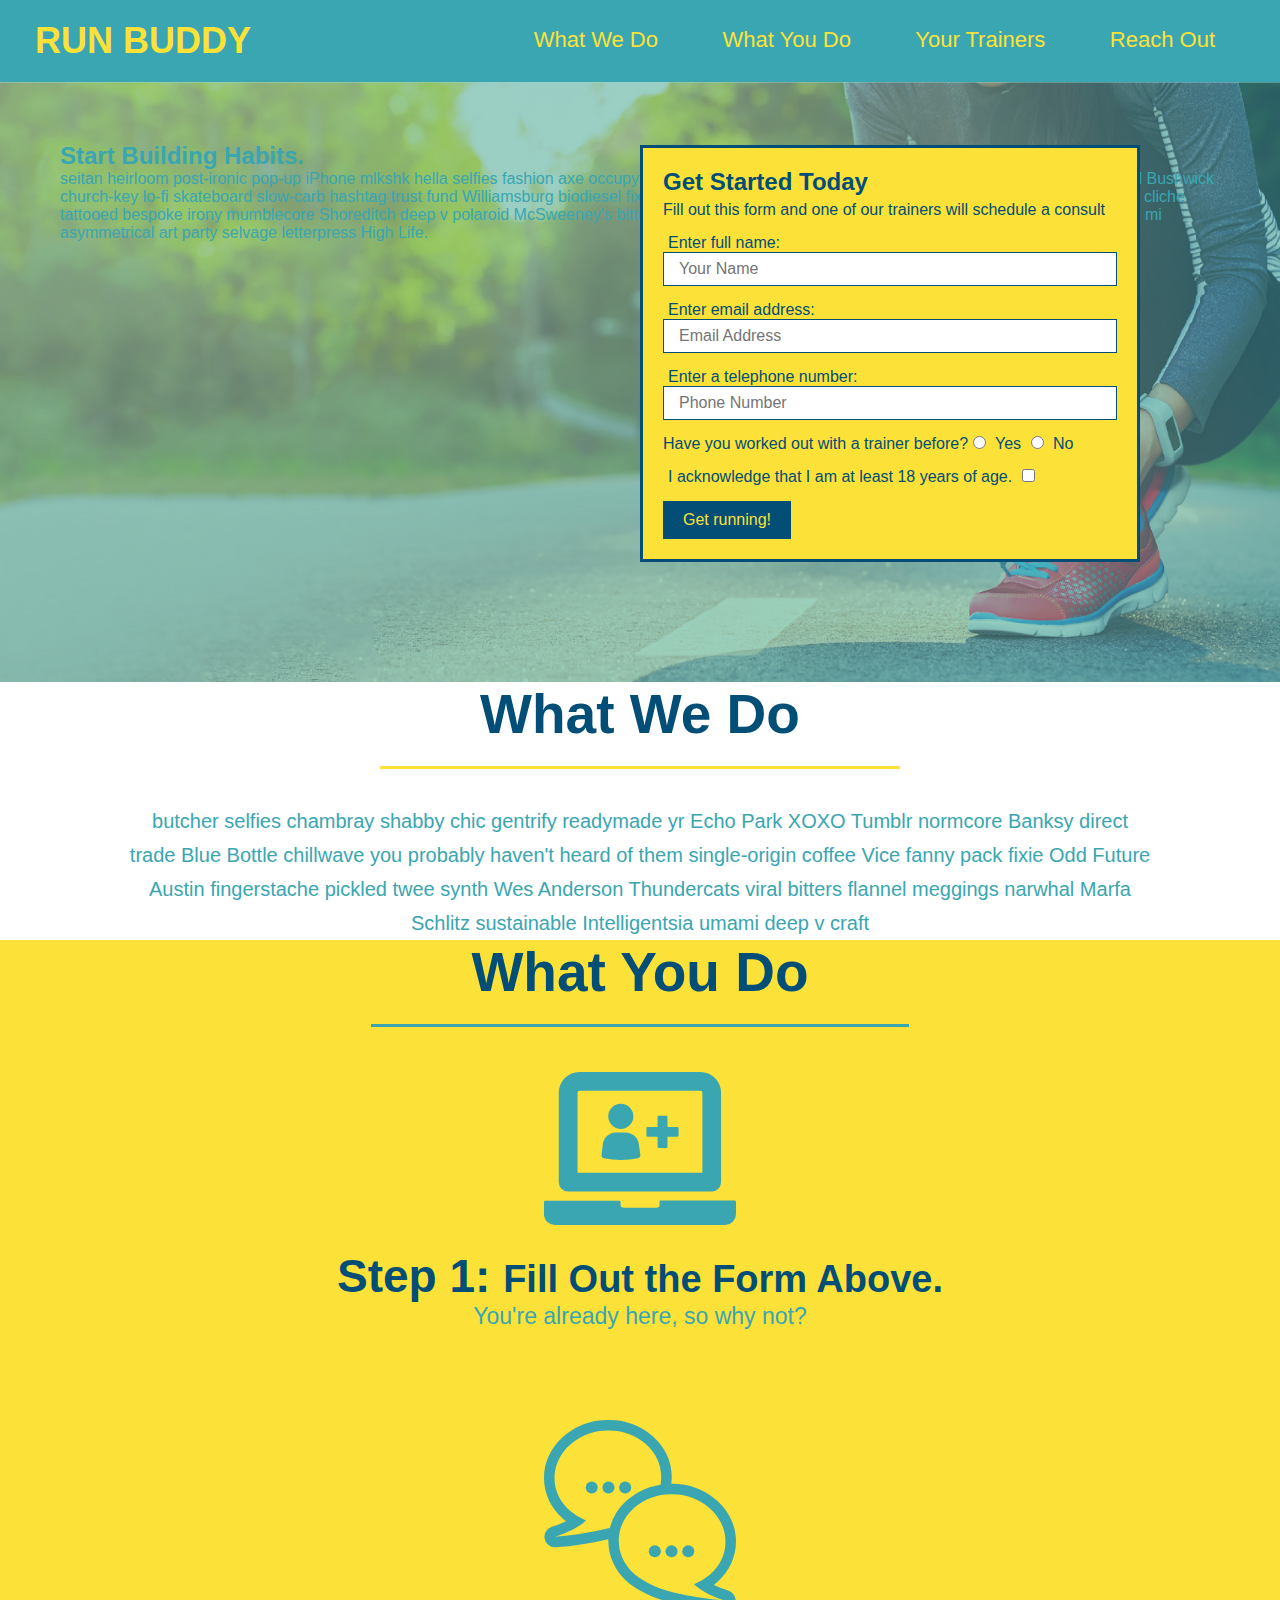
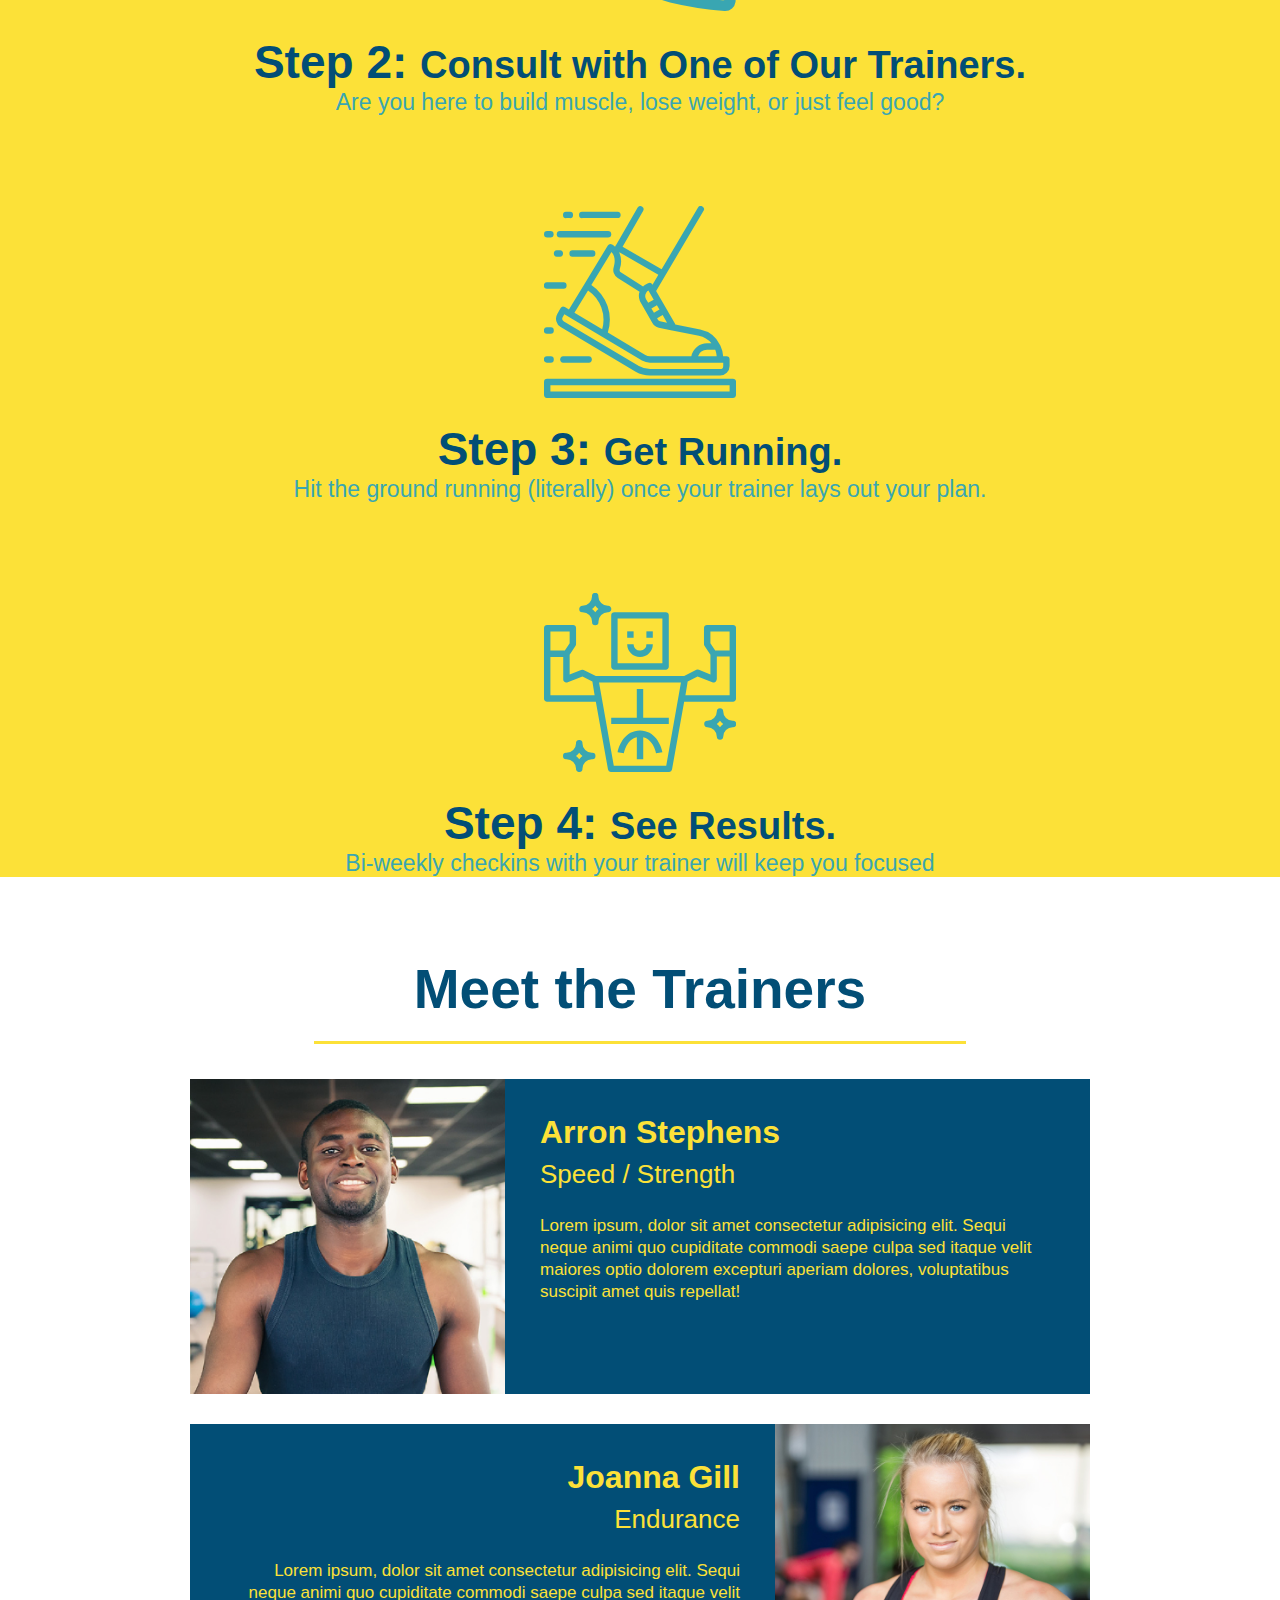
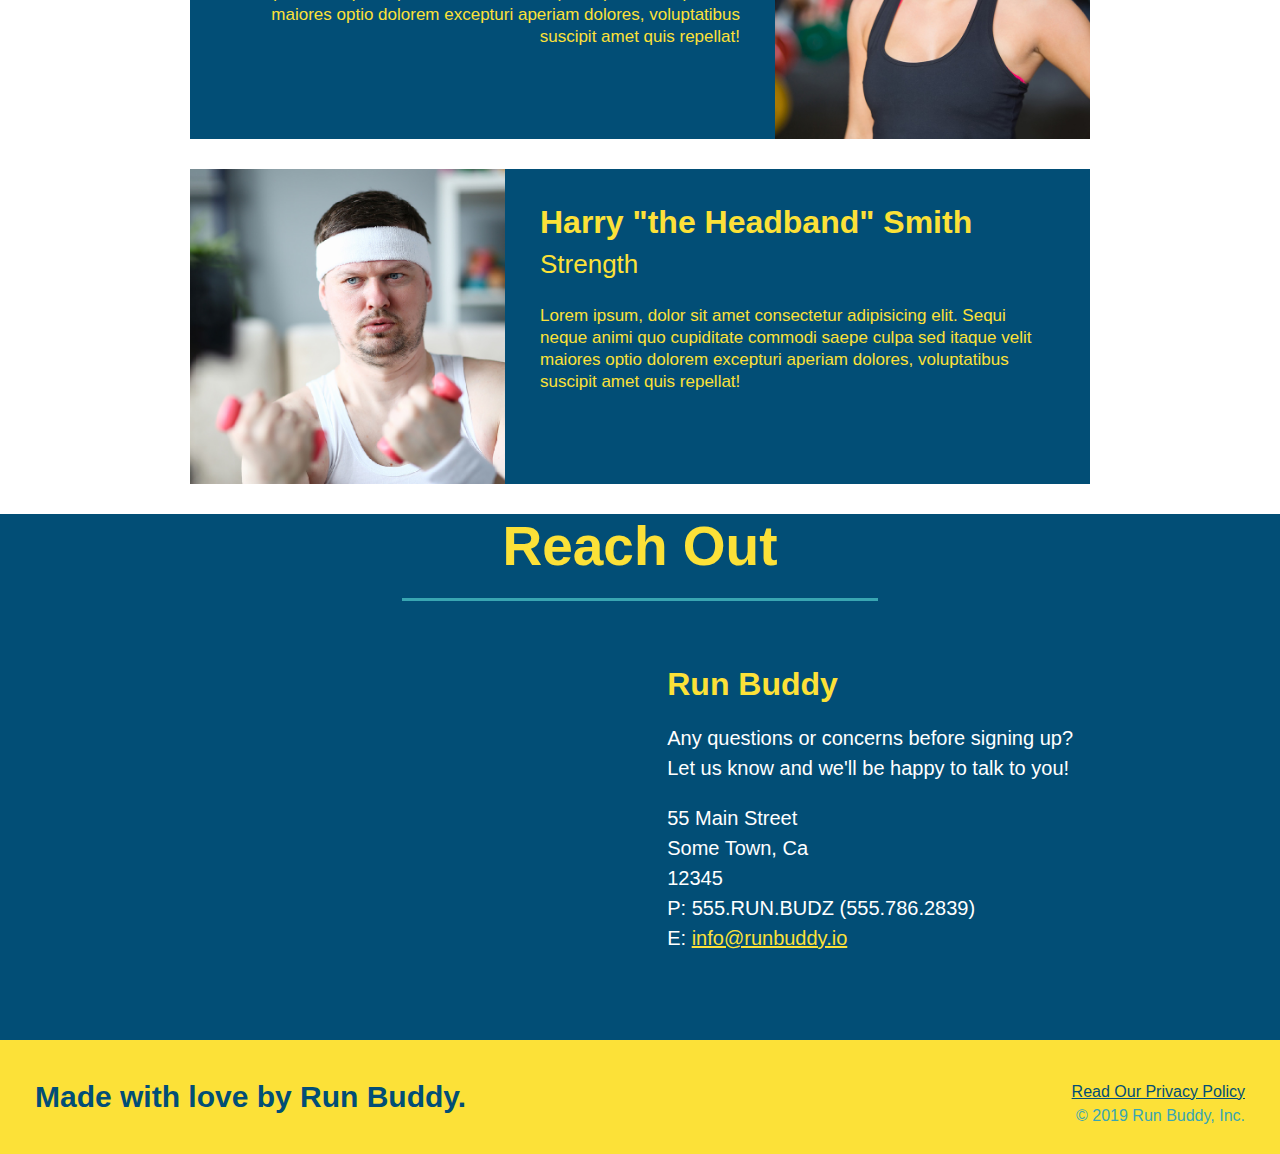
==== index.html @ eebbe22c "add content to hero, replace image" ====
<!DOCTYPE html>
<html lang="en">
  <head>
    <link rel="stylesheet" href="./assets/css/style.css/style.css" />
    <meta charset="UTF-8" />
    <title>Run Buddy</title>
</head> 
<body>
    
    <header>
      <h1>
        <a href="/">RUN BUDDY</a>
    </h1>
    <nav>
      <!-- Unordered list element-->
      <ul>
        <!-- List item element-->
        <li>
          <!-- Anchor element-->
          <a href="#what-we-do">What We Do</a>
        </li>
        <li>
          <a href="#what-you-do">What You Do</a>
        </li>
        <li>
          <a href="#your trainers">Your Trainers</a>
        </li>
        <li>
          <a href="#reach-out">Reach Out</a>
        </li>
      </ul>
    </nav>
    </header> 

    <!-- hero/jumbotron-->
    <section>
      <section class="hero">
        <div class="hero-cta">
          <h2>Start Building Habits.</h2>
          <p>
            seitan heirloom post-ironic pop-up iPhone mlkshk hella selfies fashion axe occupy readymade put a bird on it messenger bag Wes Anderson Schlitz plaid Bushwick church-key lo-fi skateboard slow-carb hashtag trust fund Williamsburg biodiesel fixie farm-to-table 8-bit banjo XOXO Banksy chillwave bicycle rights retro cliche tattooed bespoke irony mumblecore Shoreditch deep v polaroid McSweeney's bitters cray gentrify tofu Marfa you probably haven't heard of them yr banh mi asymmetrical art party selvage letterpress High Life.
          </p>
        </div>
      <div>
        <div class="hero-form">
        <h3>Get Started Today</h3>
        <p>Fill out this form and one of our trainers will schedule a consult</p>
      <form>
        <label for="name">Enter full name:</label>
        <input type="text" placeholder="Your Name" name="name" id="name" class="form-input" />
        <label for="email">Enter email address:</label>
        <input type="email" placeholder="Email Address" name="email" id="email" class="form-input"/>
        <label for="phone">Enter a telephone number:</label>
        <input type="tel" placeholder="Phone Number" name="phone" id="phone" class="form-input"/>
        <p>
          Have you worked out with a trainer before?
          <input type="radio" name="trainer-confirm" id="trainer-yes" />
          <label for="trainer-yes">Yes</label>
          <input type="radio" name="trainer-confirm" id="trainer-no" />
          <label for="trainer-no">No</label>
        </p>
        <p>
          <label for="checkbox" >
          I acknowledge that I am at least 18 years of age.
          </label>
          <input type="checkbox" name="age-confirm" id="checkbox" />
        </p>
        <button type="submit">
        Get running!
        </button>
      </form>  
      </div>
    </section> 

    <!-- "what we do" section-->
    <section id="what-we-do">
      <section id="what-we-do" class="intro">
        <h2 class="section-title primary-border">What We Do</h2>
        <p>
          butcher selfies chambray shabby chic gentrify readymade yr Echo Park XOXO Tumblr normcore Banksy direct trade Blue Bottle chillwave you probably haven't heard of them single-origin coffee Vice fanny pack fixie Odd Future Austin fingerstache pickled twee synth Wes Anderson Thundercats viral bitters flannel meggings narwhal Marfa Schlitz sustainable Intelligentsia umami deep v craft
        </p>    
    </section>

    <!-- "what you do" section-->
    <section id="what-you-do">
      <section id="what-you-do" class="steps">
        <h2 class="section-title secondary-border">What You Do</h2>
      

        <div>
          <!-- img element -->
          <img src="./assets/images/step-1.svg" alt="" />
          <h3>Step 1: <span>Fill Out the Form Above.</span></h3>
          <p>You're already here, so why not?</p>
        </div>

        <div>
          <img src="./assets/images/step-2.svg" alt="" />
          <h3>Step 2: <span>Consult with One of Our Trainers.</span></h3>
          <p>Are you here to build muscle, lose weight, or just feel good?</p>
        </div>

        <div>
          <img src="./assets/images/step-3.svg" alt="" />
          <h3>Step 3: <span>Get Running.</span></h3>
          <p>Hit the ground running (literally) once your trainer lays out your plan.</p>
        </div>

        <div>
          <img src="./assets/images/step-4.svg" alt="" />
          <h3>Step 4: <span>See Results.</span></h3>
          <p>Bi-weekly checkins with your trainer will keep you focused</p>
        </div>
    </section>

    <!-- "meet the trainers" section-->
    <section id="Your-Trainers" class="trainers">
      <h2 class="section-title primary-border">
        Meet the Trainers
      </h2>
      <article class="trainer">
        <img src="./assets/images/trainer-1.jpg" alt="Arron Stephens in his workout clothes, ready to pump iron" />
        <div class="trainer-bio text-left">
          <h3>Arron Stephens</h3>
          <h4>Speed / Strength</h4>
          <p>
            Lorem ipsum, dolor sit amet consectetur adipisicing elit. Sequi neque animi quo cupiditate commodi saepe culpa sed
            itaque velit maiores optio dolorem excepturi aperiam dolores, voluptatibus suscipit amet quis repellat!
          </p>
        </div>
      </article>
      <article class="trainer">
        <div class="trainer-bio text-right">
          <h3>Joanna Gill</h3>
          <h4>Endurance</h4>
          <p>
            Lorem ipsum, dolor sit amet consectetur adipisicing elit. Sequi neque animi quo cupiditate commodi saepe culpa sed
            itaque velit maiores optio dolorem excepturi aperiam dolores, voluptatibus suscipit amet quis repellat!
          </p>
        </div>
        <img src="./assets/images/trainer-2.jpg" alt="Joanna Gill cooling off after a workout" />
      </article>
      <article class="trainer">
        <img src="./assets/images/trainer-3.jpg" alt="Harry Smith wearing a headband and lifting comically small pink weights" />
        <div class="trainer-bio text-left">
          <h3>Harry "the Headband" Smith</h3>
          <h4>Strength</h4>
          <p>
            Lorem ipsum, dolor sit amet consectetur adipisicing elit. Sequi neque animi quo cupiditate commodi saepe culpa sed
            itaque velit maiores optio dolorem excepturi aperiam dolores, voluptatibus suscipit amet quis repellat!
          </p>
        </div>
      </article>
    </section>

    <!-- "reach out" section -->
    <section id="reach-out" class="contact">
      <h2 class="section-title secondary-border">Reach Out</h2>
        <div class="contact-info">
          <iframe src="https://www.google.com/maps/embed?pb=!1m18!1m12!1m3!1d3147.1079747227936!2d-120.42364418397035!3d37.92790791110593!2m3!1f0!2f0!3f0!3m2!1i1024!2i768!4f13.1!3m3!1m2!1s0x8090c49129b6ac57%3A0xb56c7eb95a2cd8bd!2sMain%20St%2C%20California%2095327!5e0!3m2!1sen!2sus!4v1616426329495!5m2!1sen!2sus" 
          width="400" 
          height="400" 
          style="border:0;" 
          allowfullscreen="" 
          loading="lazy">
          </iframe>
          <div>
            <h3>Run Buddy</h3>
            <p>
              Any questions or concerns before signing up?
              <br />
              Let us know and we'll be happy to talk to you!
            </p>
            <address>
              55 Main Street <br/>
              Some Town, Ca <br/>
              12345<br />
              P: 555.RUN.BUDZ (555.786.2839)<br/>
              E: <a href="mailto:info@runbuddy.io">info@runbuddy.io</a>
            </address>
          </div>
        </div>
    </section>

<!-- footer -->
<footer>
    <h2>Made with love by Run Buddy.</h2>
    <div>
      <a href="./privacy-policy.html">Read Our Privacy Policy</a><br />
      &copy; 2019 Run Buddy, Inc.
    </div>
</footer>
</body>
</html>
---- assets/css/style.css/style.css ----
* {
  margin: 0;
  padding: 0;
}
* {
  margin: 0;
  padding: 0;
  box-sizing: border-box;
}
body {
  /* I'm a CSS comment! */
  color: #39a6b2;
  font-family: Helvetica, Arial, sans-serif;
}
header {
  padding: 20px 35px;
  background-color: #39a6b2;
}
header h1 {
  font-weight: bold;
  font-size: 36px;
  color: #fce138;
  margin: 0;
}

header a {
  color: #fce138;
}
header a {
  text-decoration: none;
  color: #fce138;
}
header nav {
  float: right;
  margin: 7px 0;
}
header nav ul li {
  display: inline;
}
header nav ul li a {
  margin: 0 30px;
  font-weight: lighter;
  font-size: 22px;
}
header h1 {
  font-weight: bold;
  font-size: 36px;
  color: #fce138;
  margin: 0;
  display: inline;
}
footer {
  background: #fce138;
  width: 100%;
  padding: 40px 35px;
}
footer h2 {
  display: inline;
  color: #024e76;
  font-size: 30px;
  margin: 0;
}
footer div {
  float: right;
  line-height: 1.5;
  text-align: right;
}
footer a {
  color: #024e76;
}
.hero {
  padding: 60px;
  background-image: url("../../images/hero-bg.jpg")
}
/* Hero Style Start */
.hero {
  background-image: url("../../images/hero-bg.jpg");
  height: 600px;
  background-size: cover;
  background-position: center;
  position: relative;
}
/* Hero Style End */
.hero-form {
  background-color: #fce138;
  padding: 20px;
  width: 500px;
  color: #024e76;
  border-style: solid;
  border-width: 3px;
  border-color: #024e76;
}
.hero-form {
  border: 3px solid #024e76;
  background-color: #fce138;
  padding: 20px;
  width: 500px;
  color: #024e76;
  position: absolute;
  bottom: 120px;
  right: 140px;
}
.hero-form h3 {
  font-size: 24px;
  margin: 0;
}
.hero-form p {
  margin: 5px 0 15px 0;
}
.form-input {
  border: 1px solid #024e76;
  display: block;
  padding: 7px 15px;
  font-size: 16px;
  color: #024e76;
  width: 100%;
  margin-bottom: 15px;
}
.hero-form label {
  margin: 0 5px;
}
.hero-form button {
  color: #fce138;
  background-color: #024e76;
  border: none;
  padding: 10px 20px;
  font-size: 16px;
}
/* HERO STYLES END */
.intro {
  text-align: center;
}

.intro p {
  line-height: 1.7;
  color: #39a6b2;
  width: 80%;
  font-size: 20px;
  margin: 0 auto;
}
.steps {
  text-align: center;
  background: #fce138;
}

.section-title {
  font-size: 55px;
  color: #024e76;
  margin-bottom: 35px;
  padding: 0 100px 20px 100px;
  display: inline-block;
  border-bottom: 3px solid;
}

.primary-border {
  border-color: #fce138;
}

.secondary-border {
  border-color: #39a6b2;
}
.steps div {
  margin-bottom: 80px;
}

.steps img {
  width: 15%;
  margin: 10px 0;
}

.steps h3 {
  color: #024e76;
  font-size:  46px;
  margin-top: 10px;
}

.steps p {
  color: #39a6b2;
  font-size: 23px;
}
.steps span {
  font-size: 38px;
}
.trainers {
  text-align: center;
}
.trainer {
  width: 900px;
  margin: 0 auto 30px auto;
  background: #024e76;
  color: #fce138;
  overflow: auto;
}
.trainer img {
  width: 35%;
  float: left;
}

.trainer-bio {
  padding: 35px;
  float: left;
  width: 65%;
}
.text-left {
  text-align: left;
}

.text-right {
  text-align: right;
}
.trainer-bio h3 {
  font-size: 32px;
  margin-bottom: 8px;
}

.trainer-bio h4 {
  font-weight: lighter;
  font-size: 26px;
  margin-bottom: 25px;
}

.trainer-bio p {
  font-size: 17px;
  line-height: 1.3;
}
/* REACH OUT STYLES START */
.contact {
  text-align: center;
  background: #024e76;
}
.contact h2 {
  color: #fce138;
}
.contact-info iframe {
  width: 400px;
  height: 400px;
}
.contact-info div {
  width: 410px;
  display: inline-block;
  vertical-align: top;
  text-align: left;
  margin: 30px 0 0 60px;
  color: white;
}
.contact-info h3 {
  color: #fce138;
  font-size: 32px;
}

.contact-info p, .contact-info address {
  margin: 20px 0;
  line-height: 1.5;
  font-size: 20px;
  font-style: normal;
}

.contact-info a {
  color: #fce138;
}

/* REACH OUT STYLES END */
/* secondary page hero */
.hero-secondary {
  margin: 20px;
  background-color: black;
  font-size: 20px;
  color: red;
}
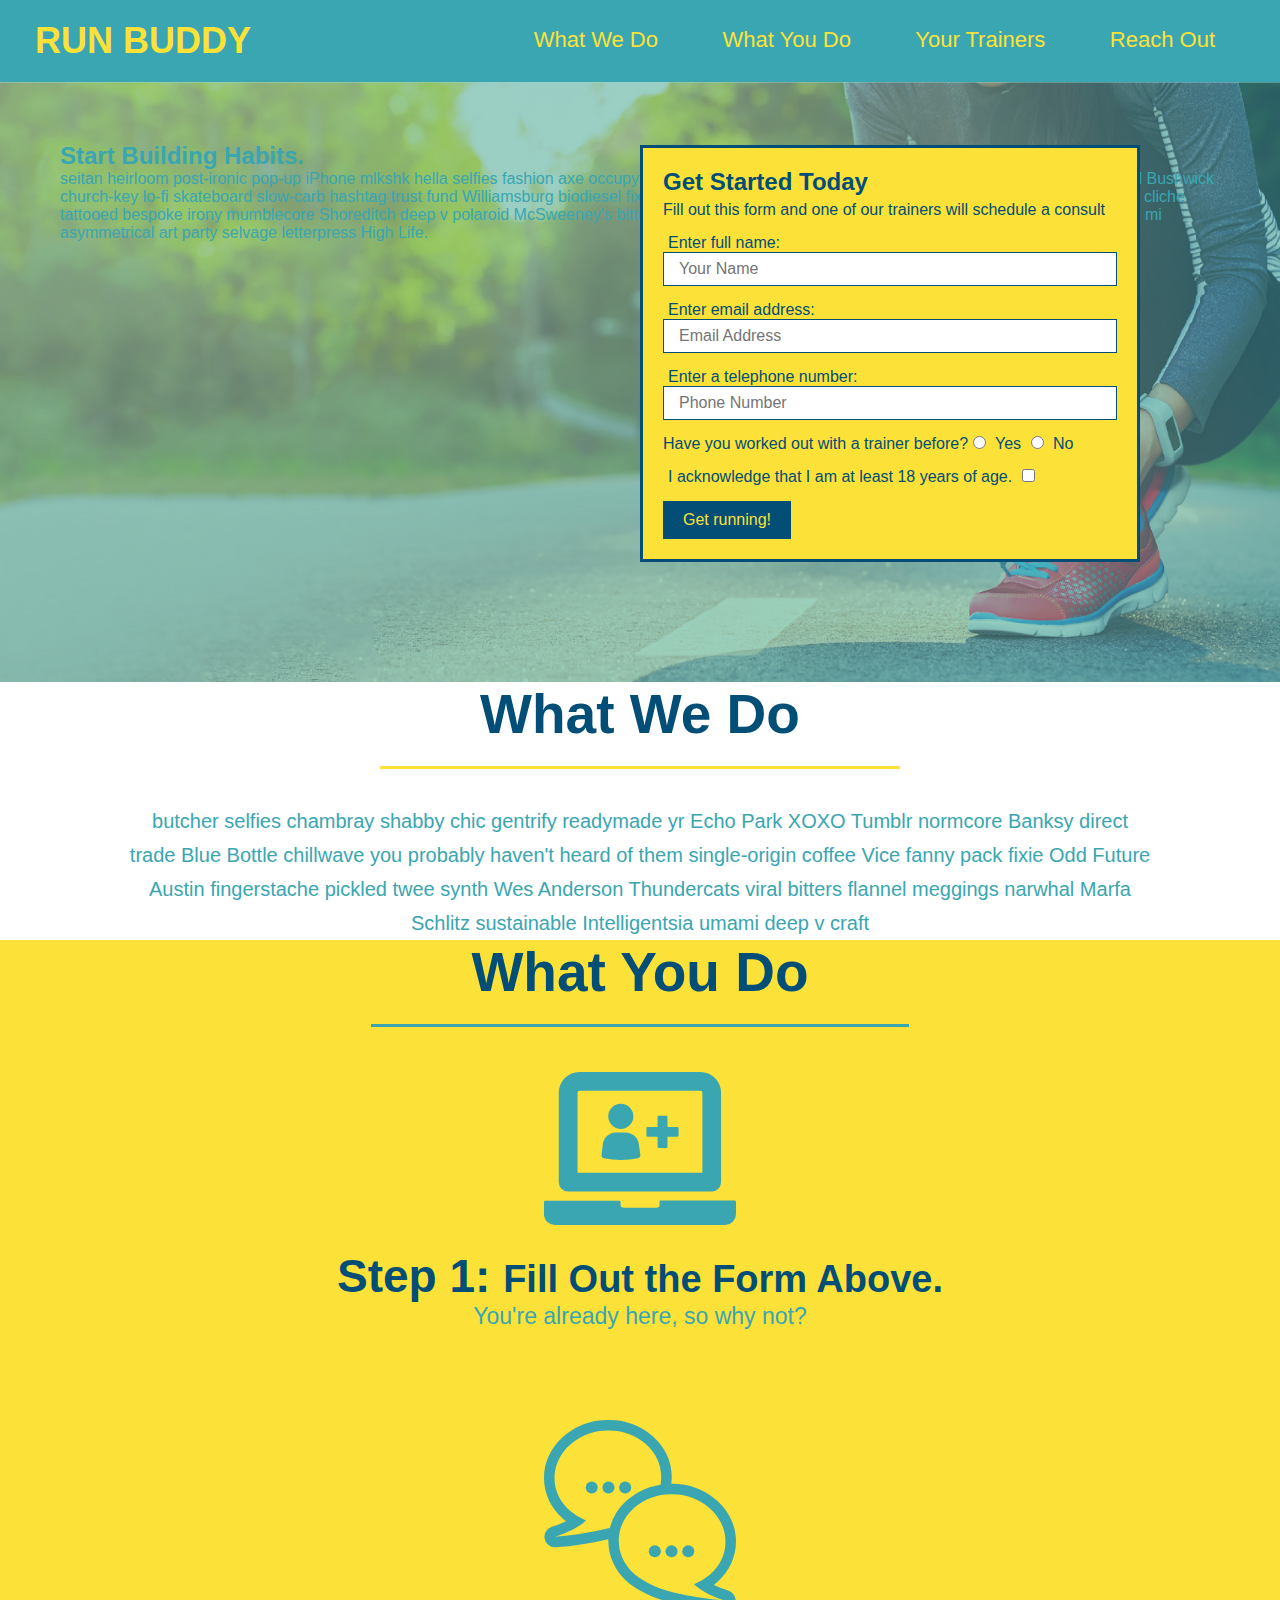
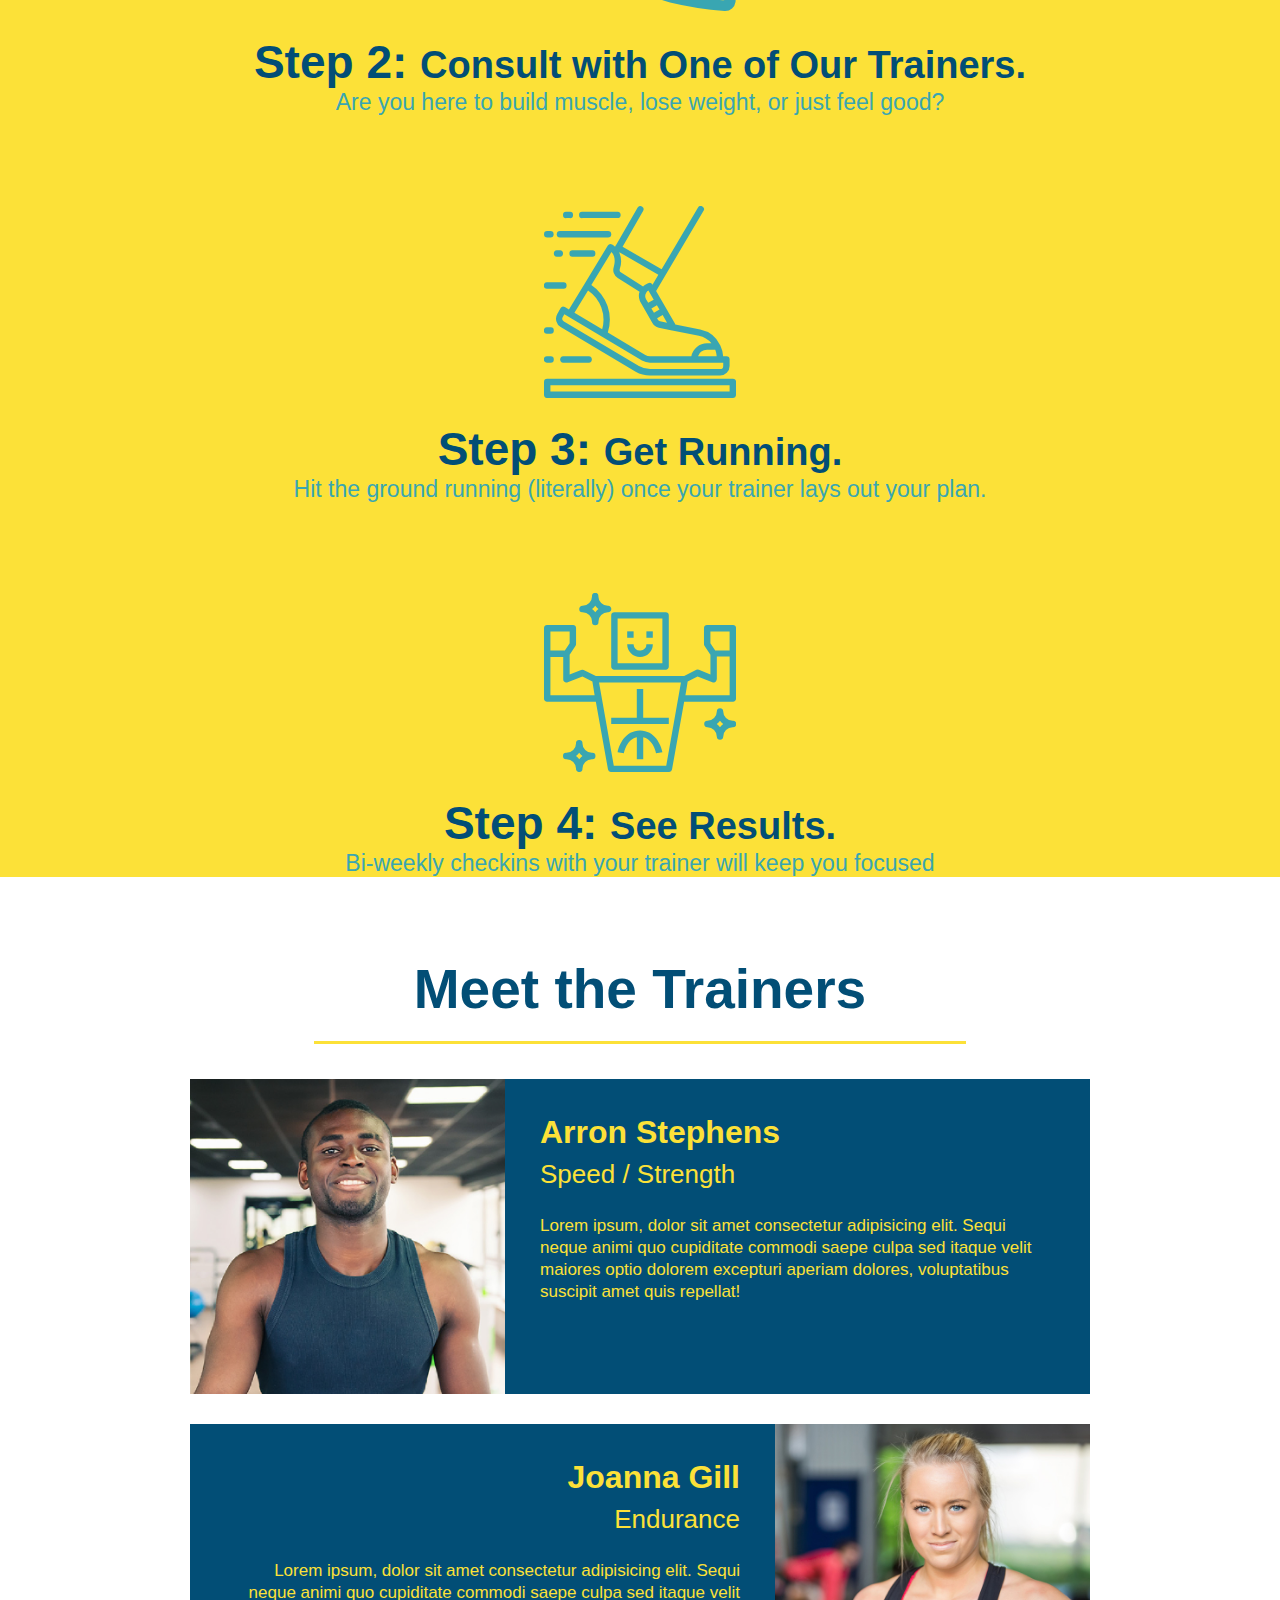
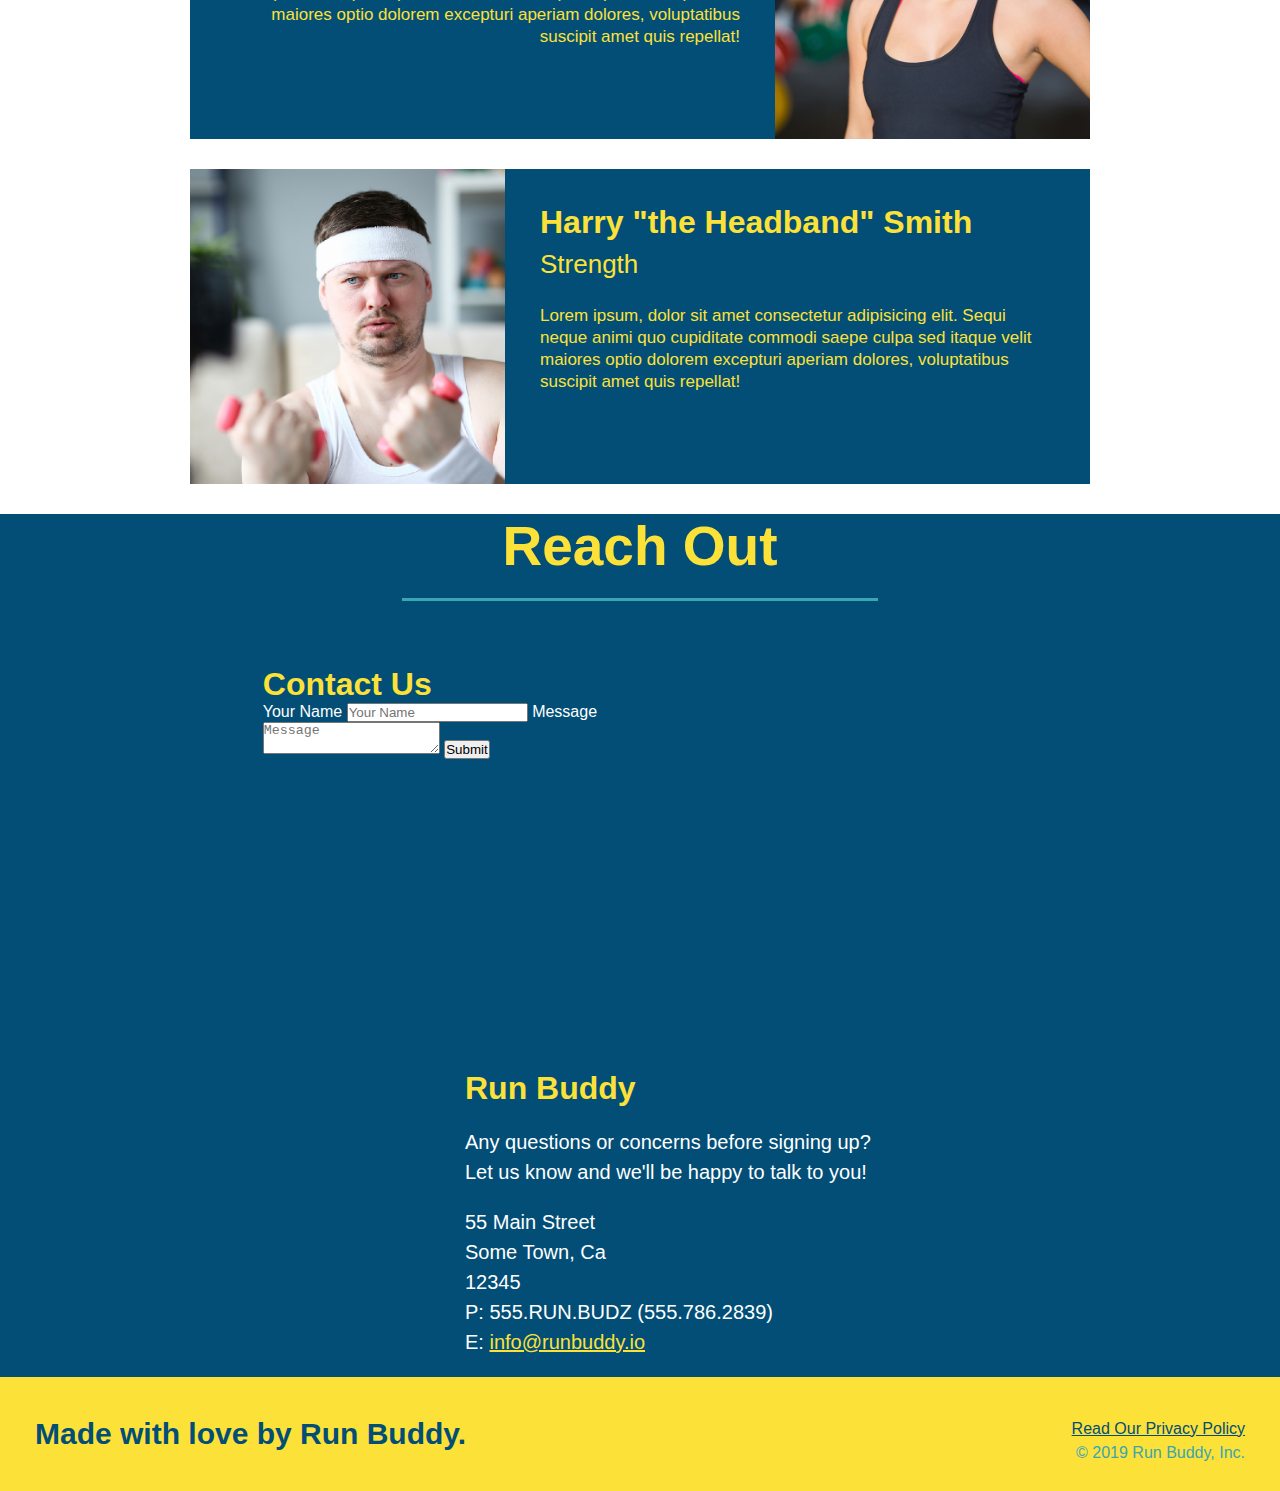
==== commit df2177e2: "add contact form" ====
--- a/index.html
+++ b/index.html
@@ -157,6 +157,18 @@
     <section id="reach-out" class="contact">
       <h2 class="section-title secondary-border">Reach Out</h2>
         <div class="contact-info">
+          <div class="contact-form">
+            <h3>Contact Us</h3>
+            <form>
+               <label for="contact-name">Your Name</label>
+               <input type="text" id="contact-name" placeholder="Your Name" />
+          
+               <label for="contact-message">Message</label>
+               <textarea id="contact-message" placeholder="Message"></textarea>
+          
+               <button type="submit">Submit</button>
+              </form>
+          </div>
           <iframe src="https://www.google.com/maps/embed?pb=!1m18!1m12!1m3!1d3147.1079747227936!2d-120.42364418397035!3d37.92790791110593!2m3!1f0!2f0!3f0!3m2!1i1024!2i768!4f13.1!3m3!1m2!1s0x8090c49129b6ac57%3A0xb56c7eb95a2cd8bd!2sMain%20St%2C%20California%2095327!5e0!3m2!1sen!2sus!4v1616426329495!5m2!1sen!2sus" 
           width="400" 
           height="400" 
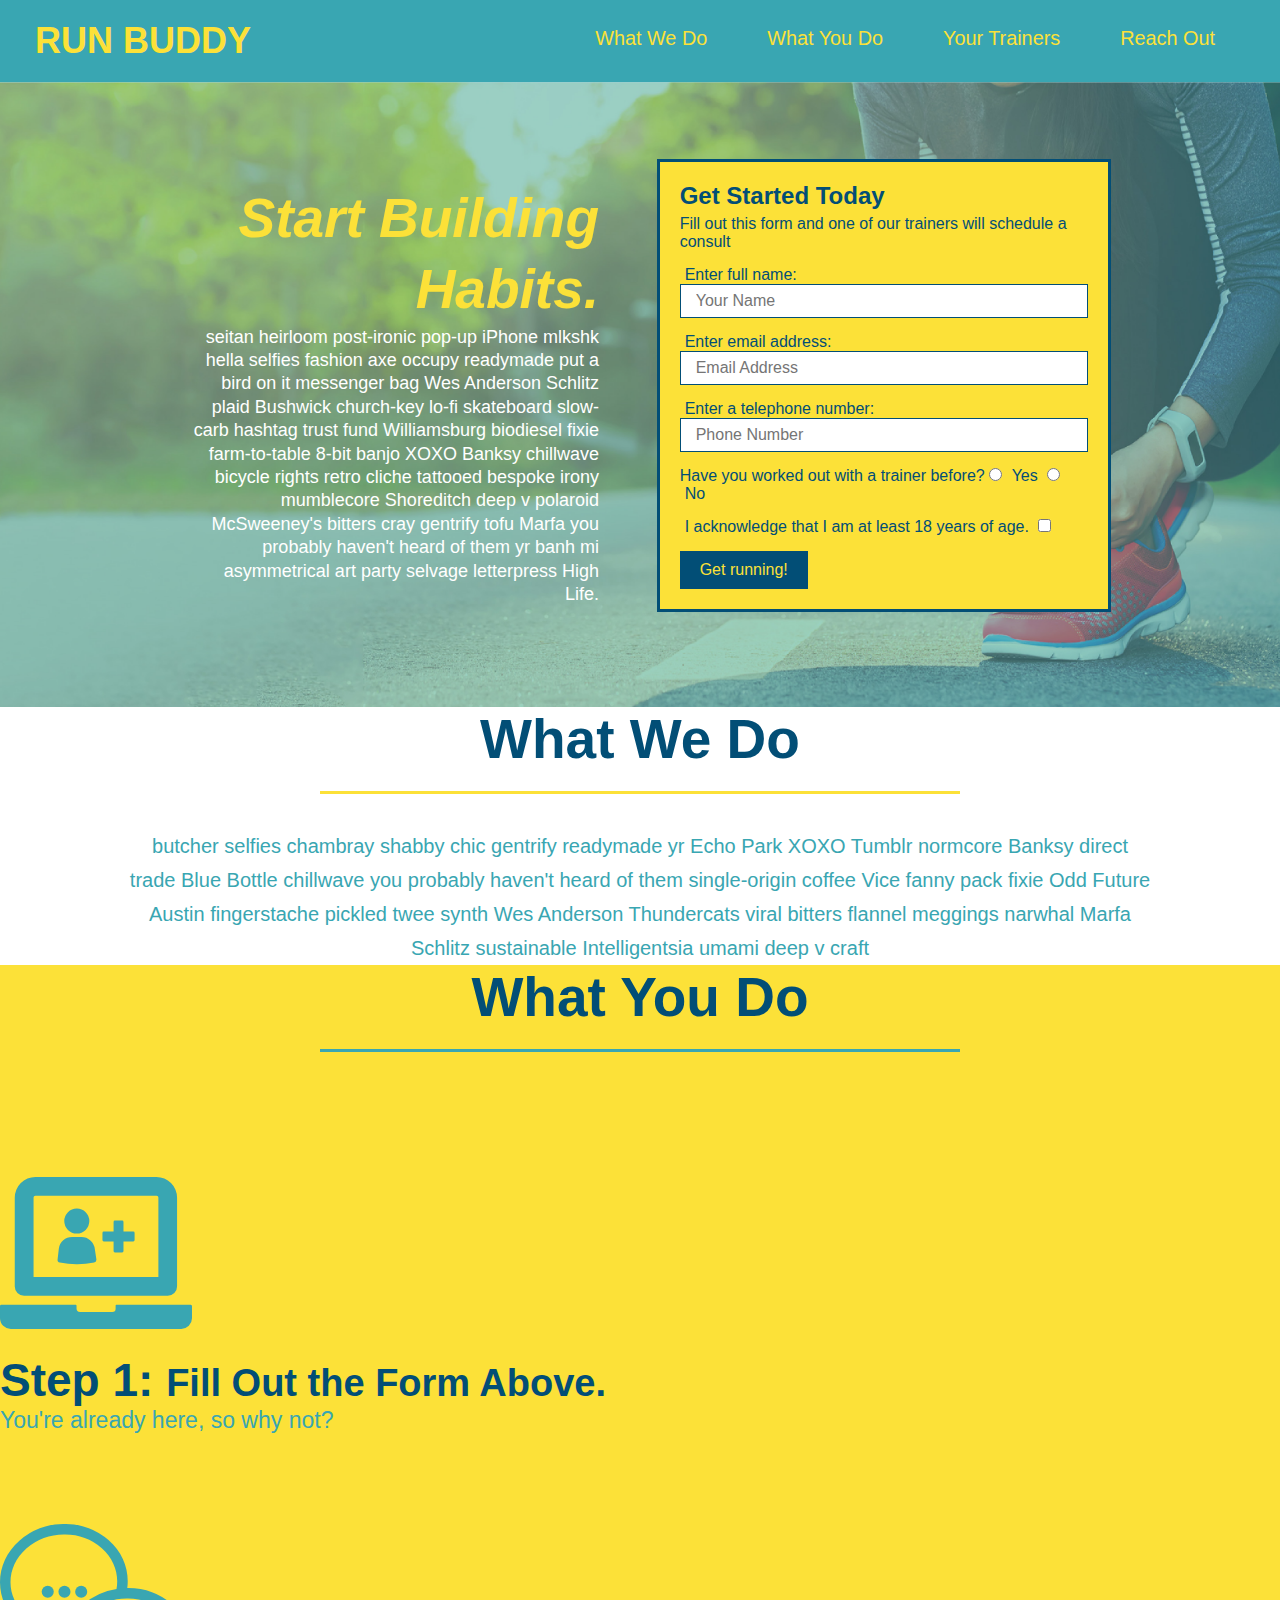
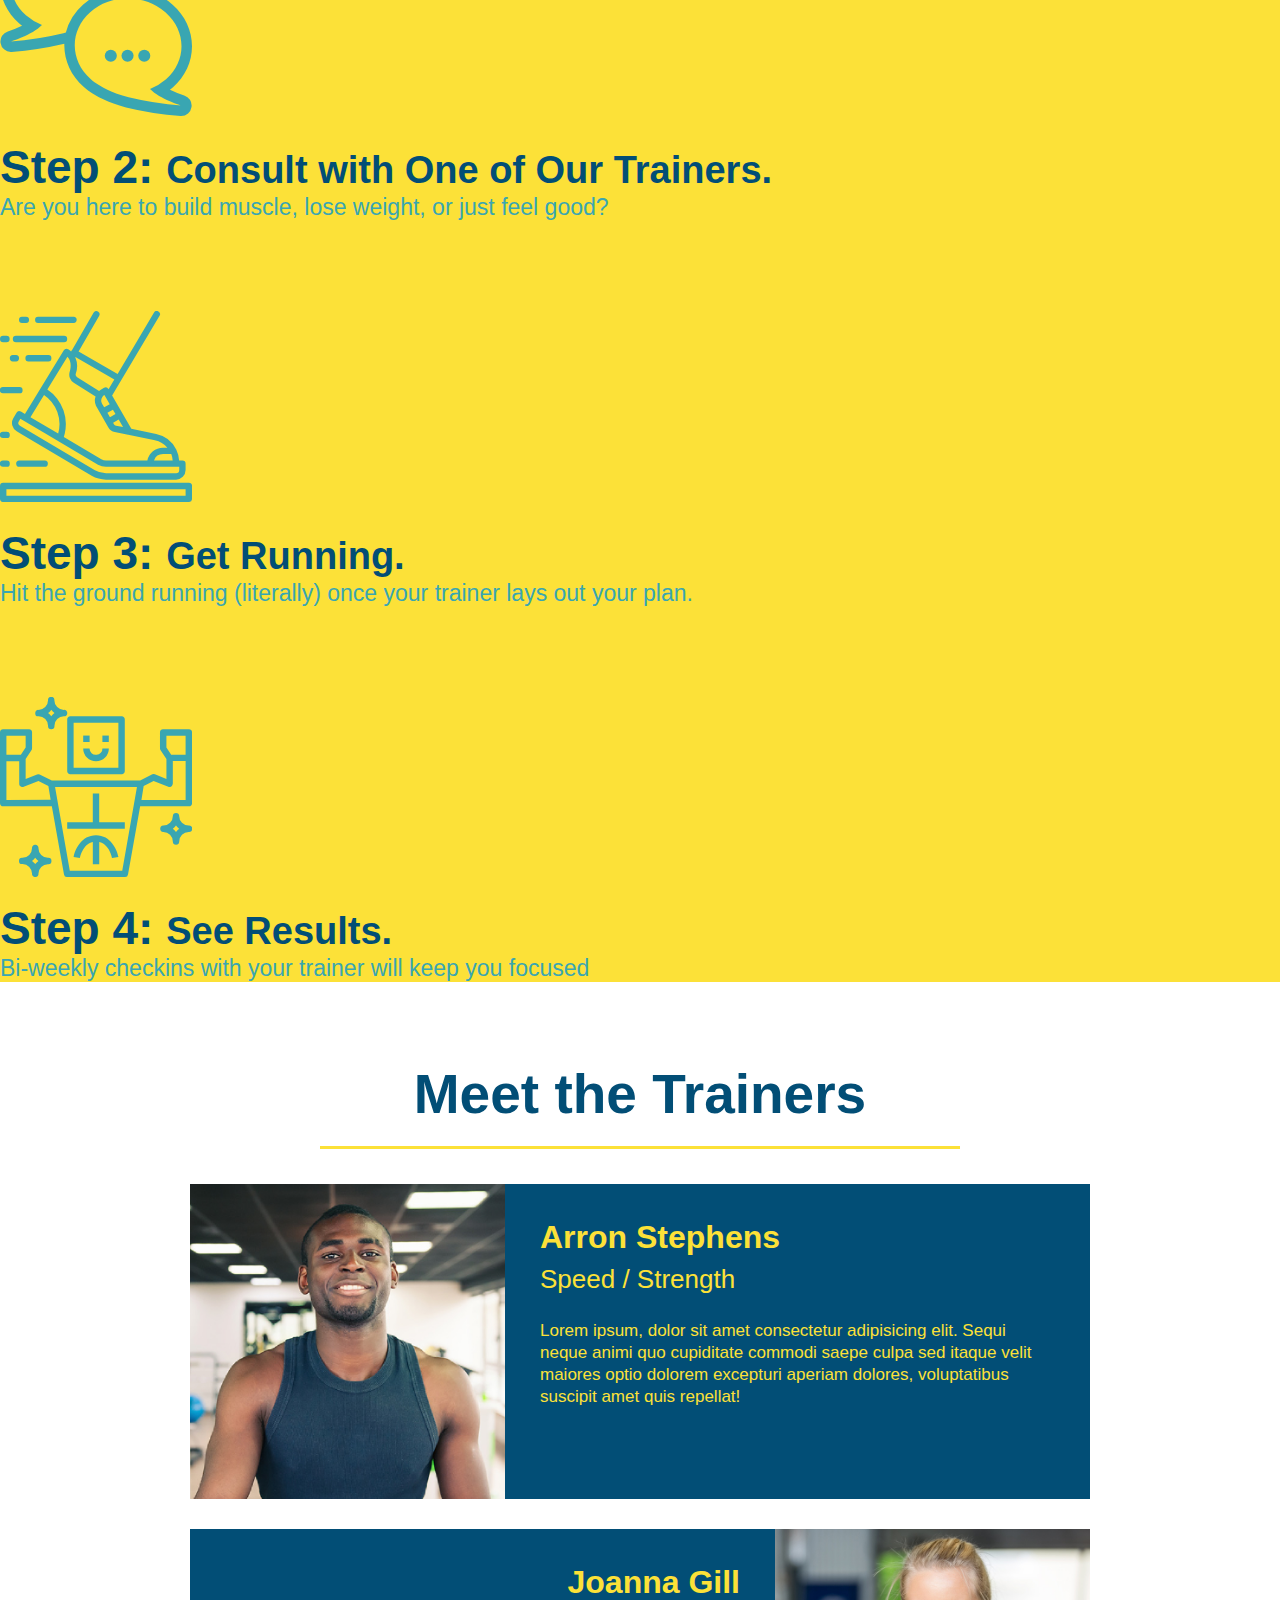
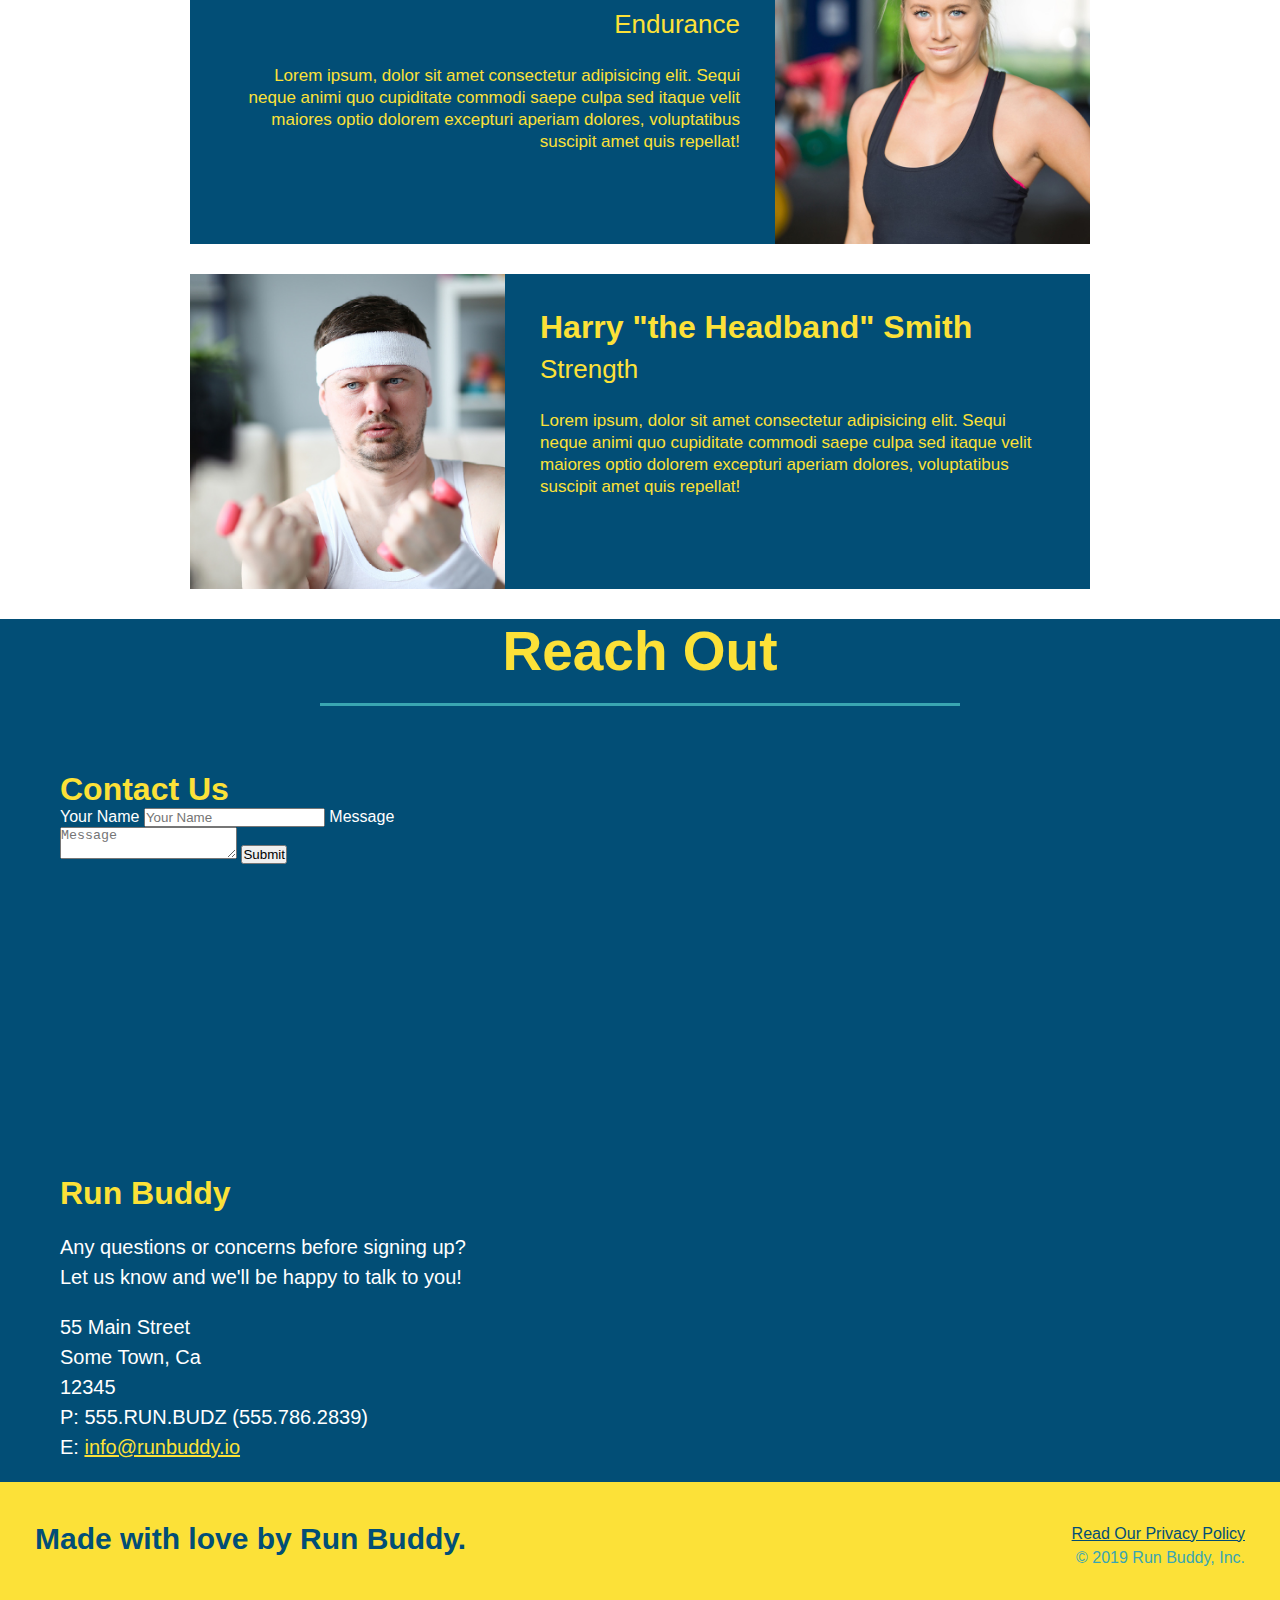
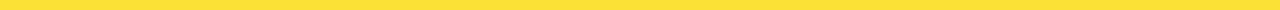
==== commit 51318e11: "sizing section-titles" ====
--- a/index.html
+++ b/index.html
@@ -75,16 +75,26 @@
     <!-- "what we do" section-->
     <section id="what-we-do">
       <section id="what-we-do" class="intro">
-        <h2 class="section-title primary-border">What We Do</h2>
+        <div class="flex-row">
+        <h2 class="section-title primary-border">
+          What We Do
+        </h2>
+        </div>
+        <div class="flex-row">
         <p>
           butcher selfies chambray shabby chic gentrify readymade yr Echo Park XOXO Tumblr normcore Banksy direct trade Blue Bottle chillwave you probably haven't heard of them single-origin coffee Vice fanny pack fixie Odd Future Austin fingerstache pickled twee synth Wes Anderson Thundercats viral bitters flannel meggings narwhal Marfa Schlitz sustainable Intelligentsia umami deep v craft
-        </p>    
+        </p>
+        </div>    
     </section>
 
     <!-- "what you do" section-->
     <section id="what-you-do">
       <section id="what-you-do" class="steps">
-        <h2 class="section-title secondary-border">What You Do</h2>
+        <div class="flex-row">
+        <h2 class="section-title secondary-border">
+          What You Do
+        </h2>
+        </div>
       
 
         <div>
@@ -115,9 +125,11 @@
 
     <!-- "meet the trainers" section-->
     <section id="Your-Trainers" class="trainers">
+      <div class="flewx-row">
       <h2 class="section-title primary-border">
         Meet the Trainers
       </h2>
+      </div>
       <article class="trainer">
         <img src="./assets/images/trainer-1.jpg" alt="Arron Stephens in his workout clothes, ready to pump iron" />
         <div class="trainer-bio text-left">
@@ -155,7 +167,11 @@
 
     <!-- "reach out" section -->
     <section id="reach-out" class="contact">
-      <h2 class="section-title secondary-border">Reach Out</h2>
+      <div class="flewx-row">
+      <h2 class="section-title secondary-border">
+        Reach Out
+      </h2>
+      </div>
         <div class="contact-info">
           <div class="contact-form">
             <h3>Contact Us</h3>
--- a/assets/css/style.css/style.css
+++ b/assets/css/style.css/style.css
@@ -13,8 +13,11 @@
   font-family: Helvetica, Arial, sans-serif;
 }
 header {
+  display: flex;
   padding: 20px 35px;
   background-color: #39a6b2;
+  justify-content: space-between;
+  flex-wrap: wrap;
 }
 header h1 {
   font-weight: bold;
@@ -31,74 +34,80 @@
   color: #fce138;
 }
 header nav {
-  float: right;
   margin: 7px 0;
 }
-header nav ul li {
-  display: inline;
+header nav ul {
+  display: flex;
+  flex-wrap: wrap;
+  justify-content: space-between;
+  align-items: center;
+  list-style: none;
 }
 header nav ul li a {
   margin: 0 30px;
   font-weight: lighter;
-  font-size: 22px;
+  font-size: 1.55vw;
 }
 header h1 {
   font-weight: bold;
   font-size: 36px;
   color: #fce138;
   margin: 0;
-  display: inline;
 }
 footer {
+  justify-content: space-between;
+  flex-wrap: wrap;
+  display: flex;
   background: #fce138;
   width: 100%;
   padding: 40px 35px;
 }
 footer h2 {
-  display: inline;
   color: #024e76;
   font-size: 30px;
   margin: 0;
 }
 footer div {
-  float: right;
   line-height: 1.5;
   text-align: right;
 }
 footer a {
   color: #024e76;
 }
-.hero {
-  padding: 60px;
-  background-image: url("../../images/hero-bg.jpg")
-}
 /* Hero Style Start */
 .hero {
-  background-image: url("../../images/hero-bg.jpg");
-  height: 600px;
+  background-image: url("../../images/hero-bg.jpg"); 
   background-size: cover;
   background-position: center;
-  position: relative;
+  display:flex;
+  justify-content: center;
+  flex-wrap: wrap;
+  padding: 60px;
 }
 /* Hero Style End */
+.hero-cta {
+  width: 35%;
+  text-align: right;
+  margin: 3.5%;
+  color: #fff;
+  font-size: 18px;
+  line-height: 1.3;
+}
+.hero-cta h2 {
+  font-style: italic;
+  font-size: 55px;
+  color: #fce138;
+}
 .hero-form {
-  background-color: #fce138;
-  padding: 20px;
-  width: 500px;
-  color: #024e76;
-  border-style: solid;
-  border-width: 3px;
-  border-color: #024e76;
+  color: #024e76;
 }
 .hero-form {
+  /*width: 40%;  <<< weird something */ 
+  margin: 3.5%;
   border: 3px solid #024e76;
   background-color: #fce138;
   padding: 20px;
-  width: 500px;
-  color: #024e76;
-  position: absolute;
-  bottom: 120px;
-  right: 140px;
+  color: #024e76;
 }
 .hero-form h3 {
   font-size: 24px;
@@ -127,11 +136,11 @@
   font-size: 16px;
 }
 /* HERO STYLES END */
-.intro {
+/*.intro {
+}  removed rule    */
+
+.intro p {
   text-align: center;
-}
-
-.intro p {
   line-height: 1.7;
   color: #39a6b2;
   width: 80%;
@@ -139,16 +148,16 @@
   margin: 0 auto;
 }
 .steps {
+  background: #fce138;
+}
+
+.section-title {
+  padding-bottom: 20px;
   text-align: center;
-  background: #fce138;
-}
-
-.section-title {
+  margin: 0 auto 35px auto;
+  width: 50%;
   font-size: 55px;
   color: #024e76;
-  margin-bottom: 35px;
-  padding: 0 100px 20px 100px;
-  display: inline-block;
   border-bottom: 3px solid;
 }
 
@@ -202,7 +211,7 @@
   width: 65%;
 }
 .text-left {
-  text-align: left;
+  text-align: left; /* removes this? */
 }
 
 .text-right {
@@ -225,7 +234,6 @@
 }
 /* REACH OUT STYLES START */
 .contact {
-  text-align: center;
   background: #024e76;
 }
 .contact h2 {
@@ -267,9 +275,11 @@
   font-size: 20px;
   color: red;
 }
-
-
-
-
-
-
+.flex-row {
+  display: flex;
+}
+
+
+
+
+
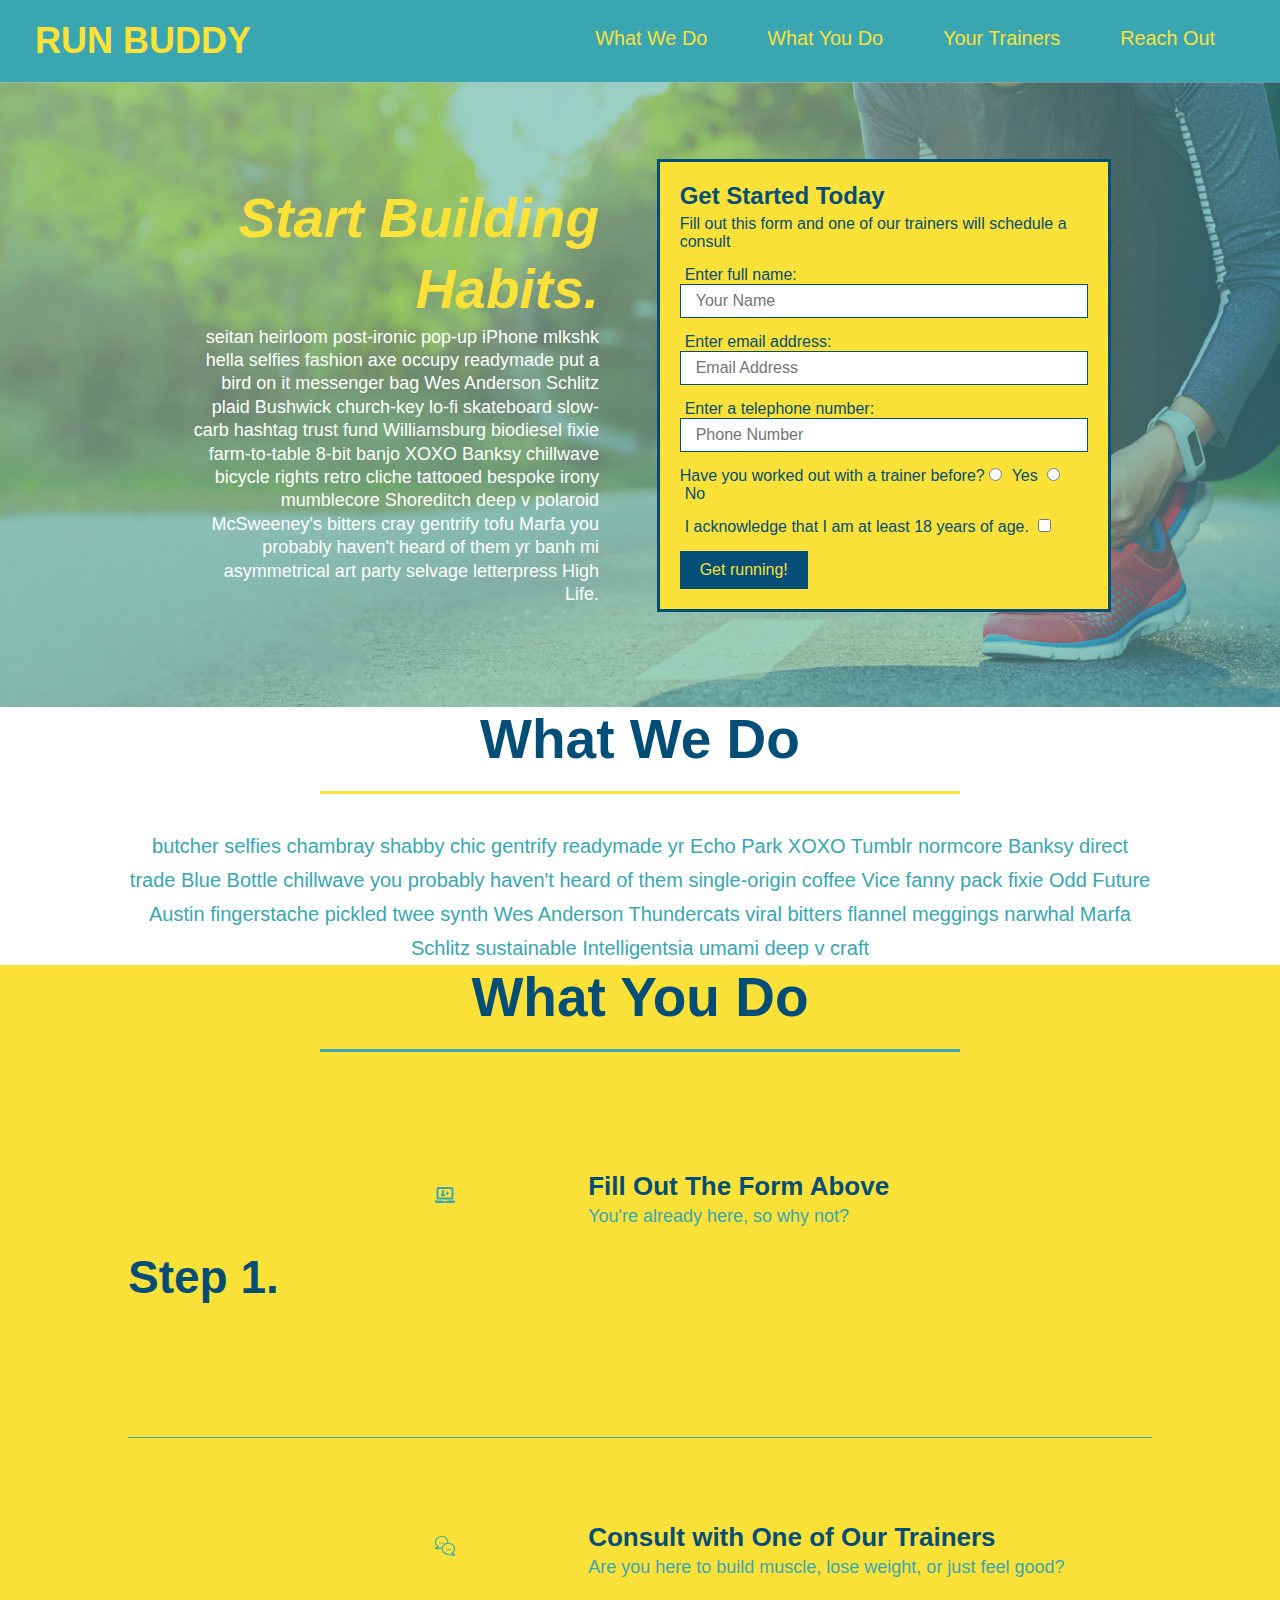
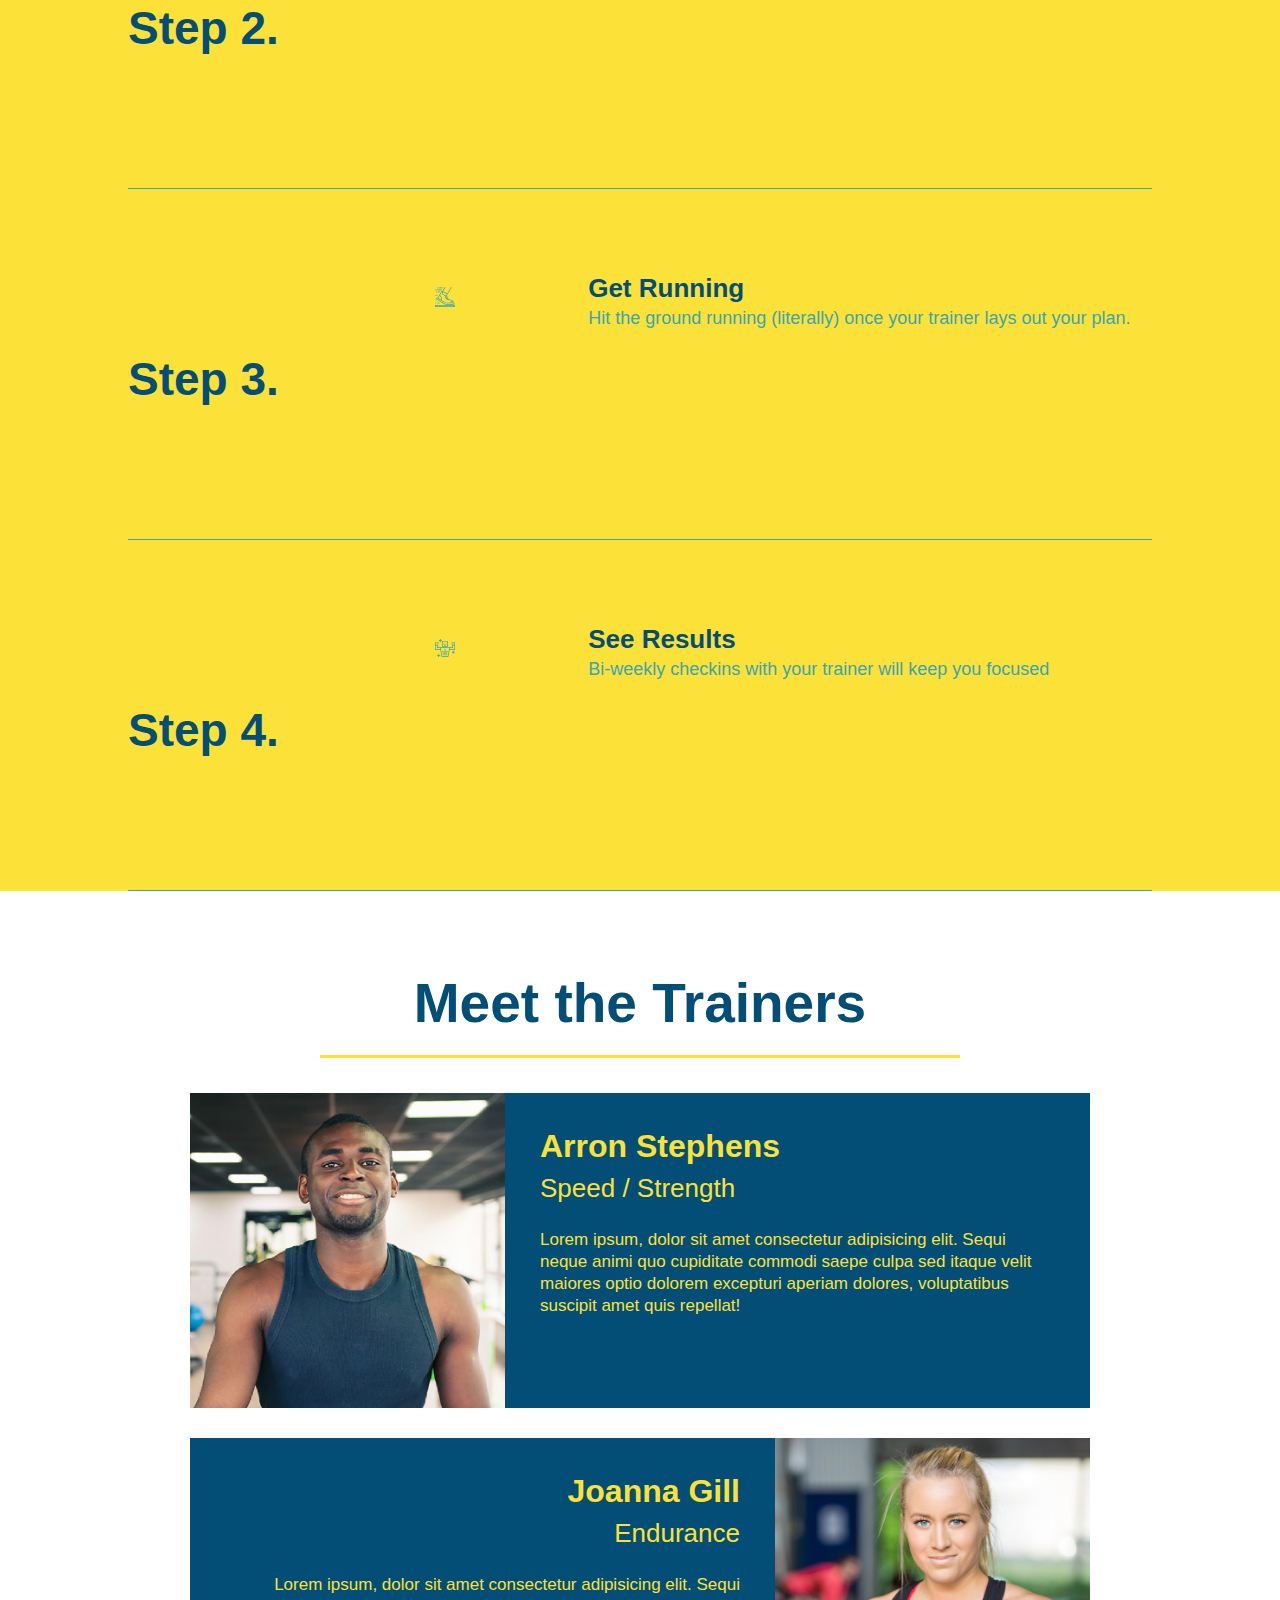
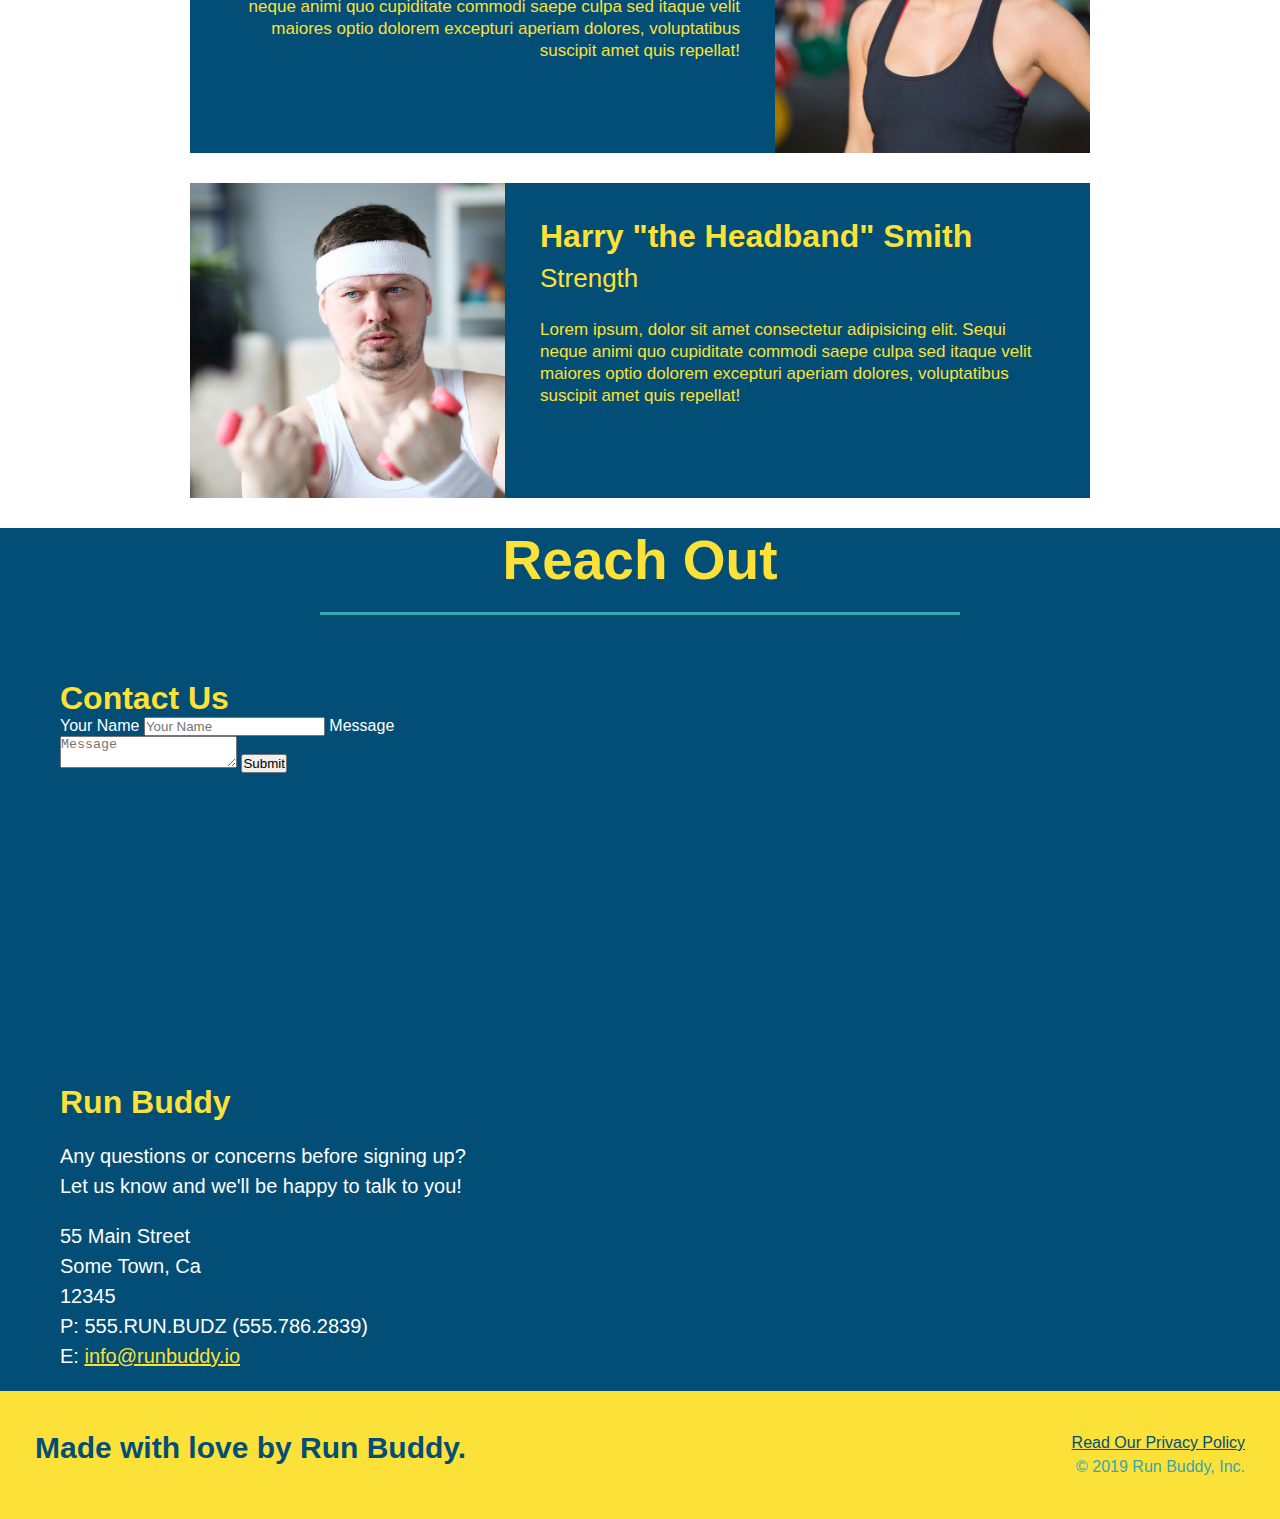
==== commit a551f42b: "add flexbox to the steps" ====
--- a/index.html
+++ b/index.html
@@ -97,28 +97,53 @@
         </div>
       
 
-        <div>
-          <!-- img element -->
-          <img src="./assets/images/step-1.svg" alt="" />
-          <h3>Step 1: <span>Fill Out the Form Above.</span></h3>
-          <p>You're already here, so why not?</p>
-        </div>
-
-        <div>
+        <div class="step">
+          <h3>Step 1.</h3>
+          <div class="step-info">
+            <div class="step-img">
+              <img src="./assets/images/step-1.svg" alt="" />
+            </div>
+            <div class="step-text">
+              <h4>Fill Out The Form Above</h4>
+              <p>You're already here, so why not?</p>
+            </div>
+          </div>
+        </div>
+
+        <div class="step">
+          <h3>Step 2. </h3>
+          <div class="step-info">
+            <div class="step-img">
           <img src="./assets/images/step-2.svg" alt="" />
-          <h3>Step 2: <span>Consult with One of Our Trainers.</span></h3>
-          <p>Are you here to build muscle, lose weight, or just feel good?</p>
-        </div>
-
-        <div>
+          </div>
+          <div class="step-text">
+            <h4>Consult with One of Our Trainers</h4>
+            <p>Are you here to build muscle, lose weight, or just feel good?</p>
+            </div>
+            </div>
+        </div>
+
+        <div class="step">
+          <h3>Step 3.</h3>
+          <div class="step-info">
+            <div class="step-img">
           <img src="./assets/images/step-3.svg" alt="" />
-          <h3>Step 3: <span>Get Running.</span></h3>
+          </div>
+          <div class="step-text">
+          <h4>Get Running</h4>
           <p>Hit the ground running (literally) once your trainer lays out your plan.</p>
         </div>
-
-        <div>
+        </div>
+      </div>
+
+      <div class="step">
+        <h3>Step 4.</h3>
+        <div class="step-info">
+          <div class="step-img">
           <img src="./assets/images/step-4.svg" alt="" />
-          <h3>Step 4: <span>See Results.</span></h3>
+          </div>
+          <div class="step-text">
+          <h4>See Results</span></h4>
           <p>Bi-weekly checkins with your trainer will keep you focused</p>
         </div>
     </section>
--- a/assets/css/style.css/style.css
+++ b/assets/css/style.css/style.css
@@ -177,15 +177,46 @@
   margin: 10px 0;
 }
 
-.steps h3 {
+.step h3 {          
   color: #024e76;
   font-size:  46px;
-  margin-top: 10px;
-}
-
-.steps p {
+  flex: 1 30%;
+}
+
+.step-text p {
   color: #39a6b2;
-  font-size: 23px;
+  font-size: 18px;
+}
+.step-text h4 {
+  font-size: 26px;
+  line-height: 1.5;
+  color: #024e76;
+}
+.step {
+  margin: 50px auto;
+  padding-bottom: 50px;
+  width: 80%;
+  border-bottom: 1px solid #39a6b2;
+  display: flex;
+  flex-wrap: wrap;
+  align-items: center;
+  justify-content: space-between;
+}
+.step-info {
+  flex: 2 70%;
+  display: flex;
+  flex-wrap: wrap;
+  align-items: center;
+}
+.step-text {
+  flex: 12;
+}
+.step-img img {
+  max-width: 100%;
+}
+.step-img {
+  flex: 1 12%;
+  margin-right: 20px;
 }
 .steps span {
   font-size: 38px;
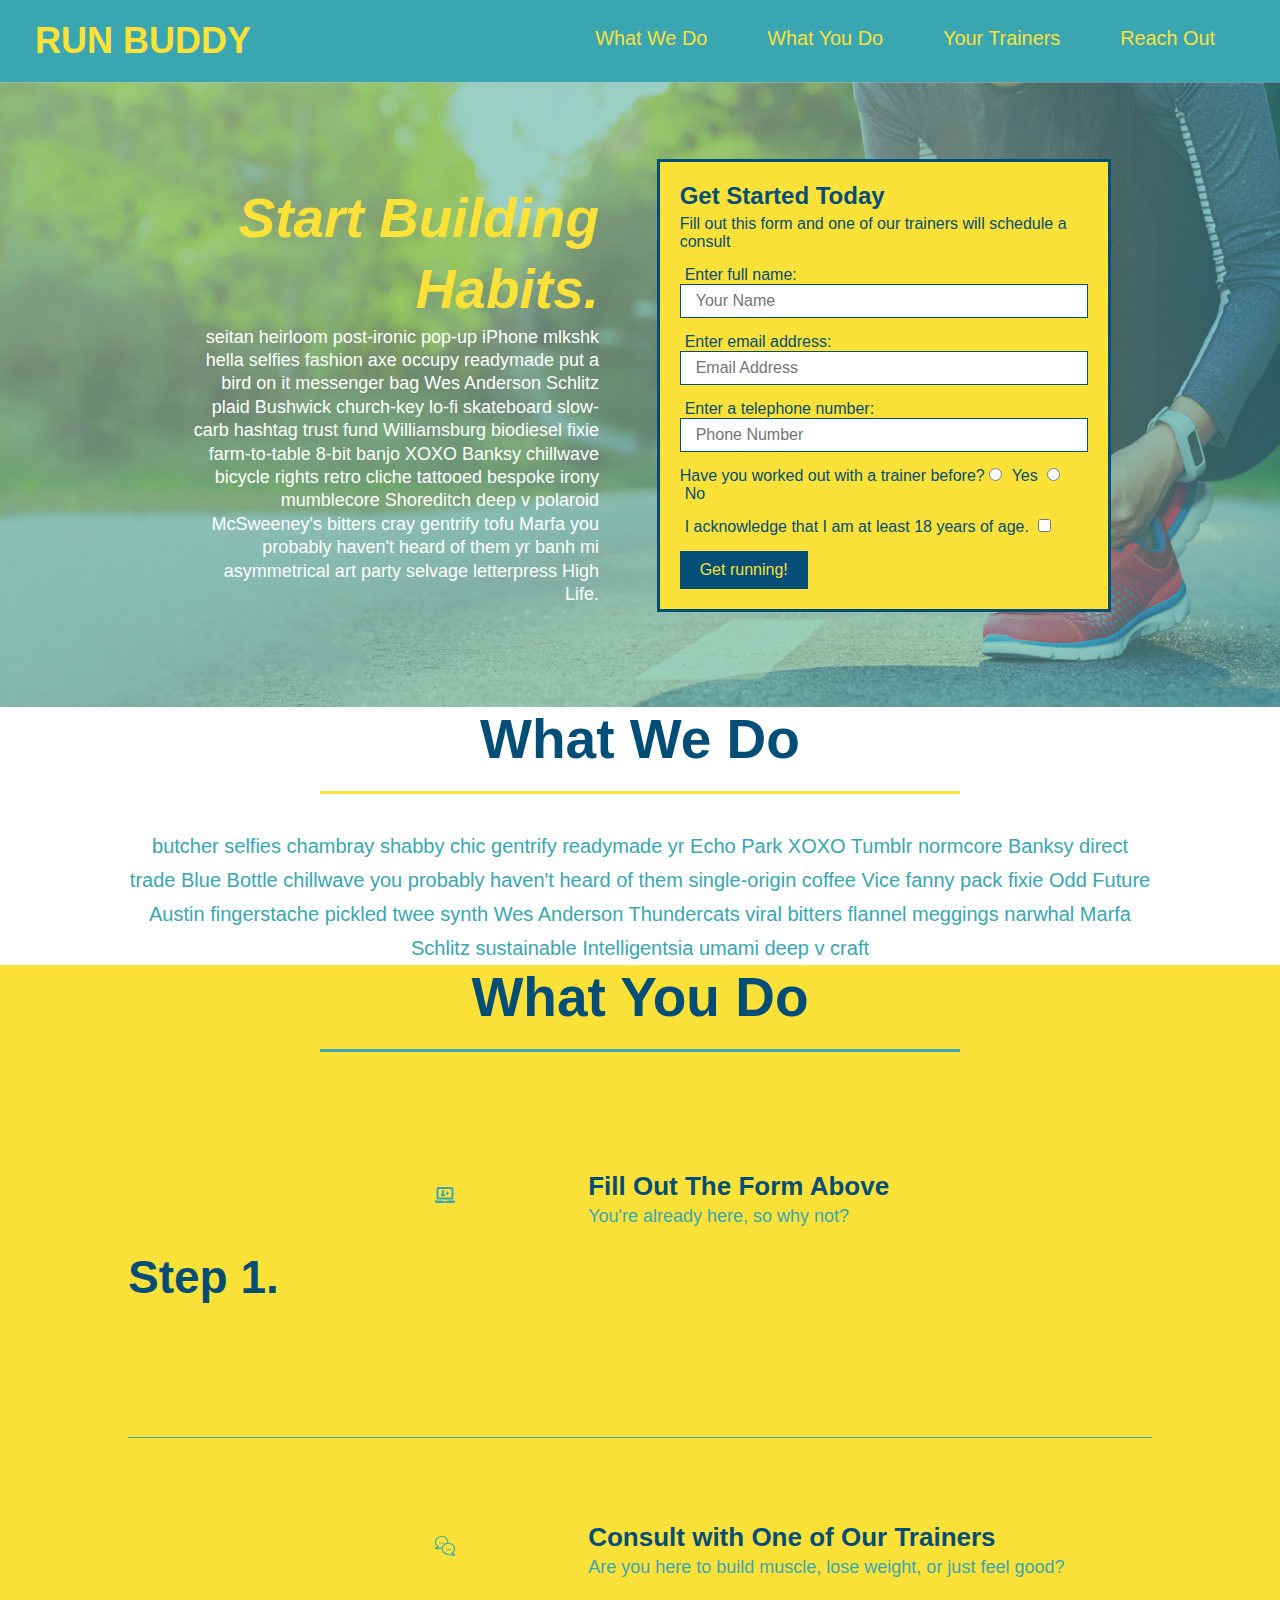
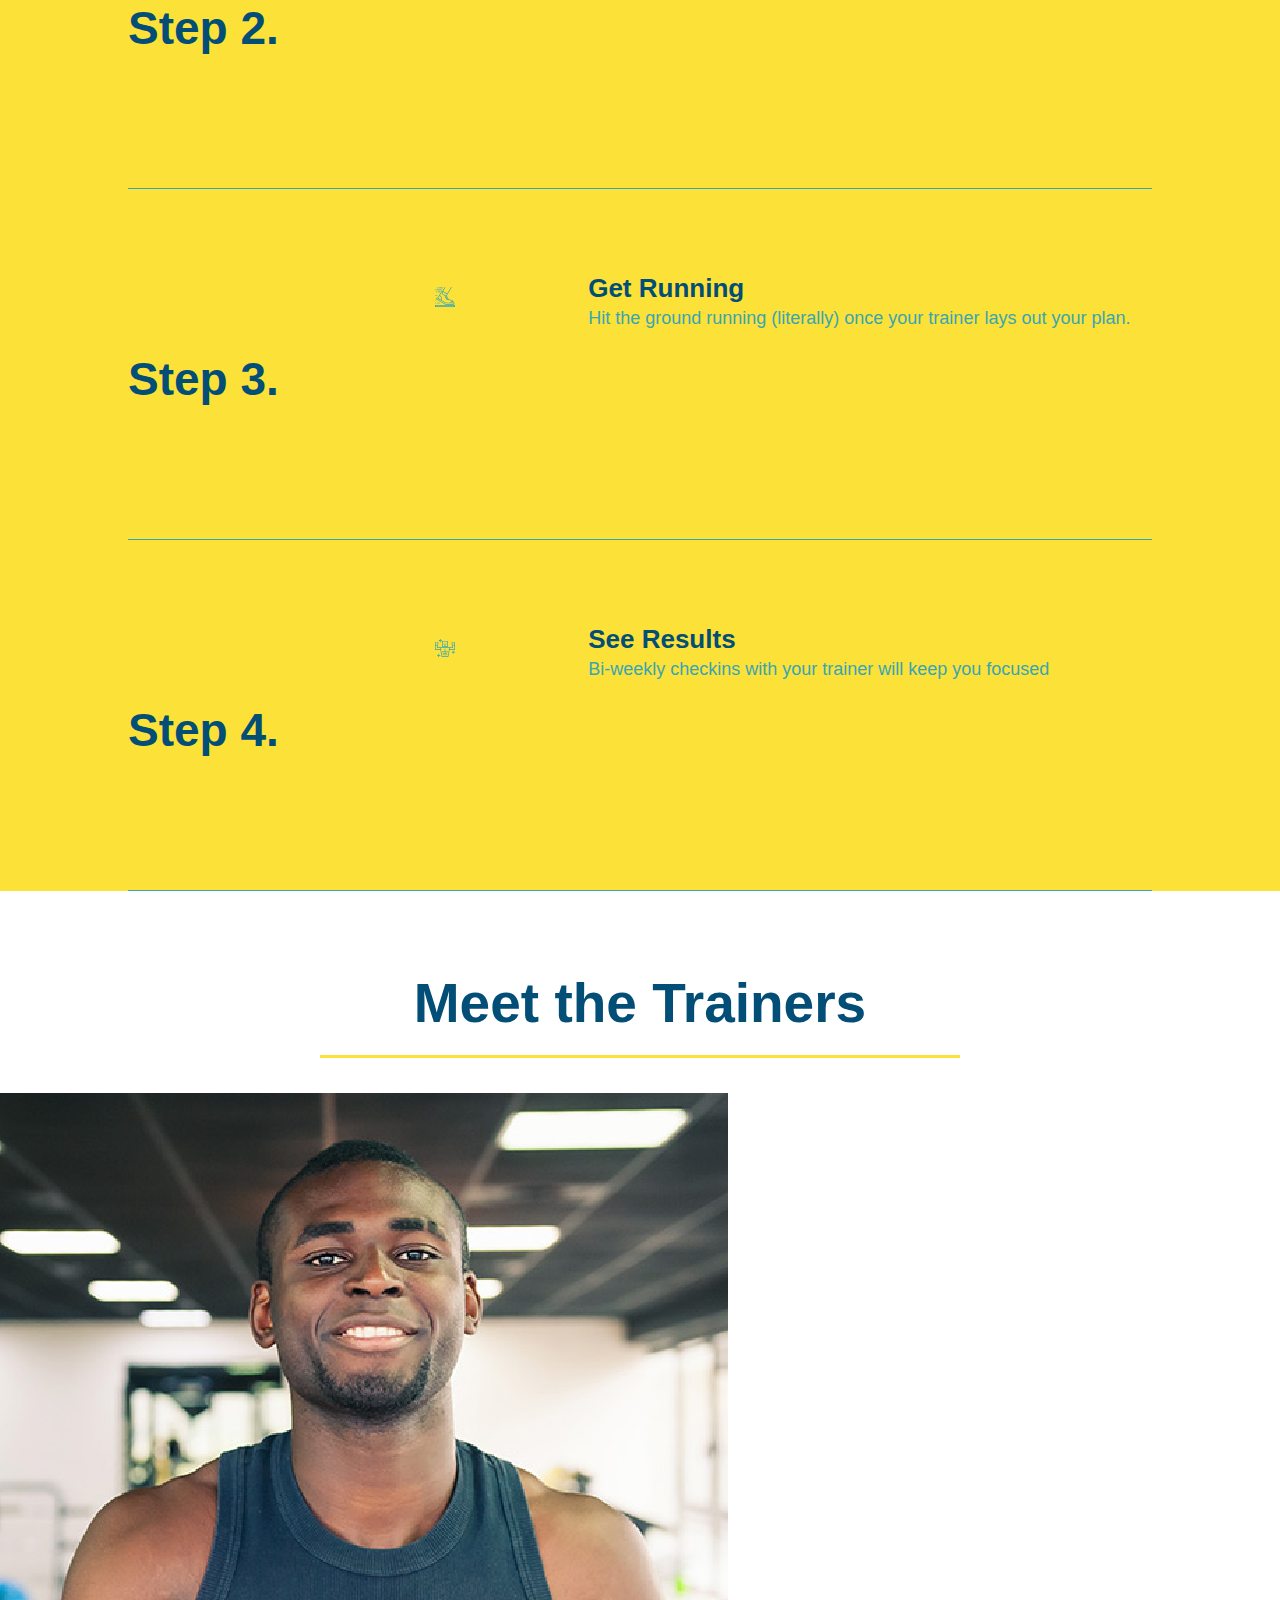
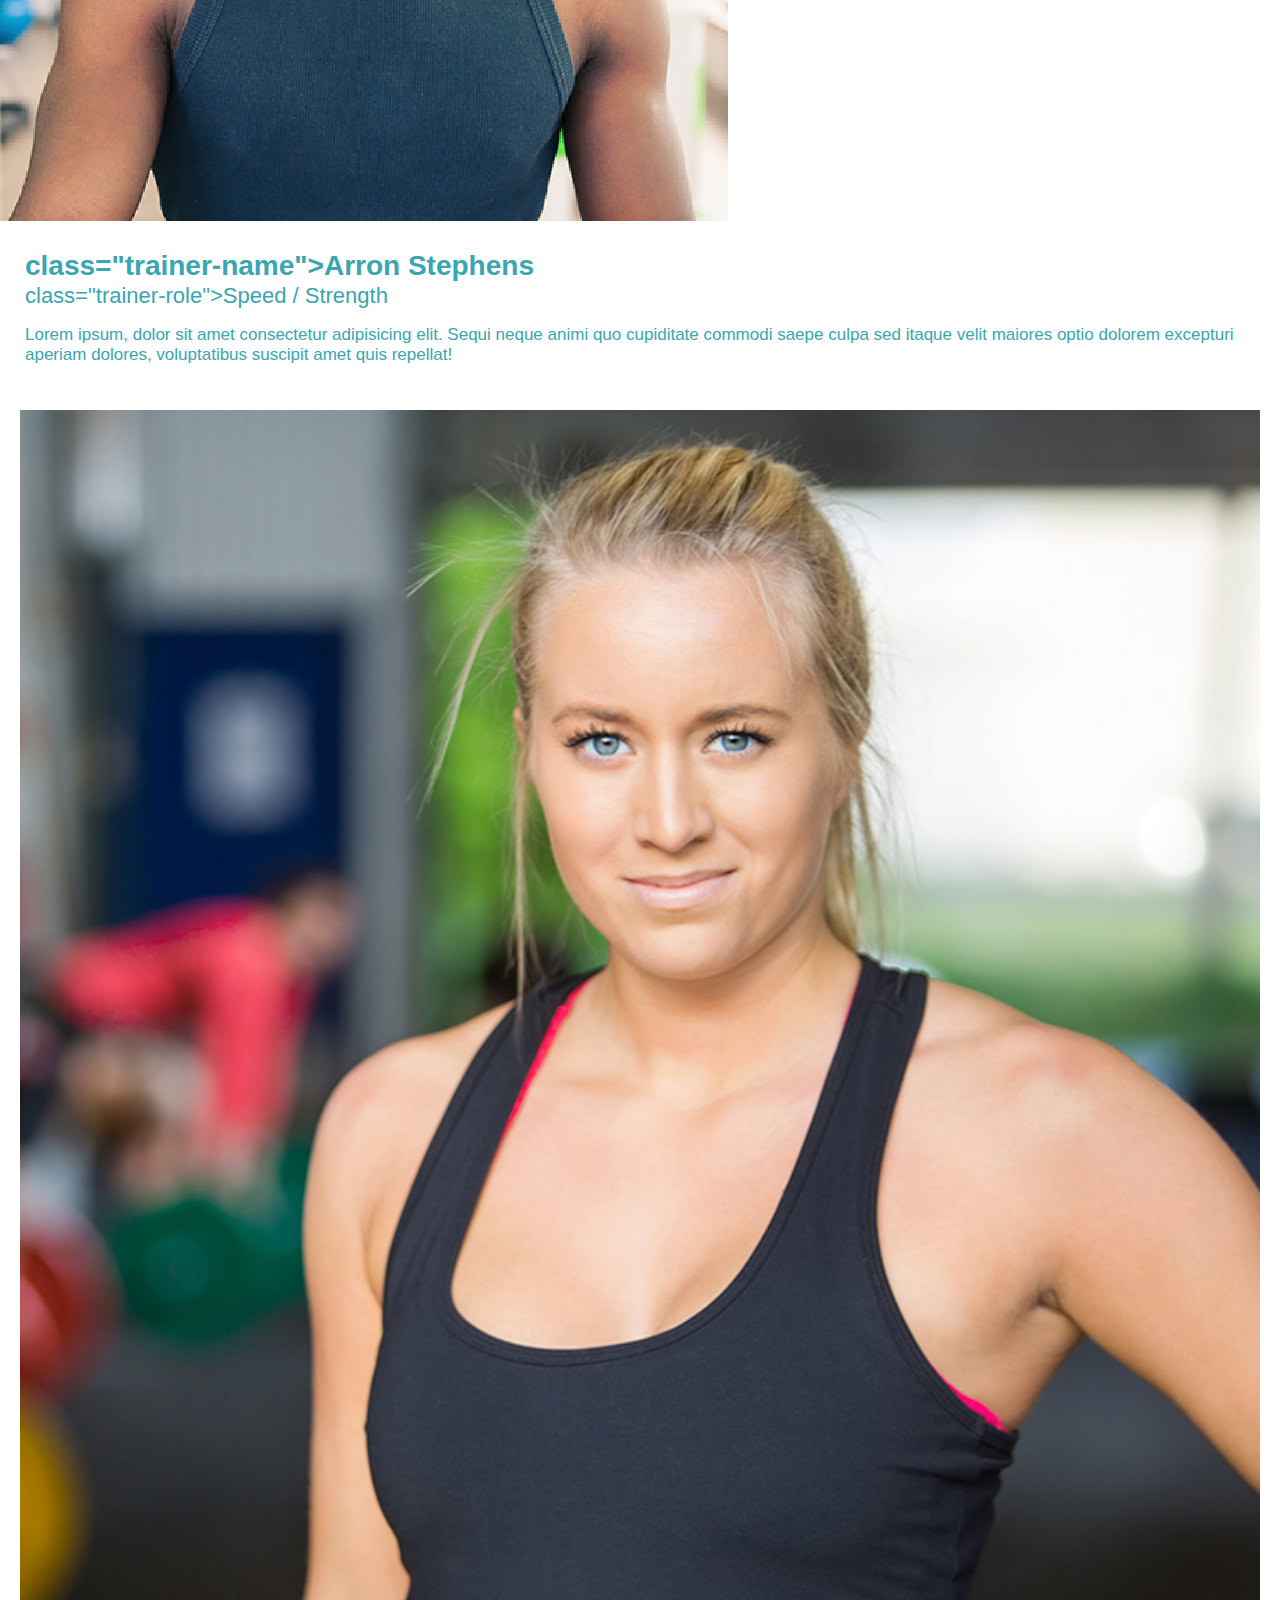
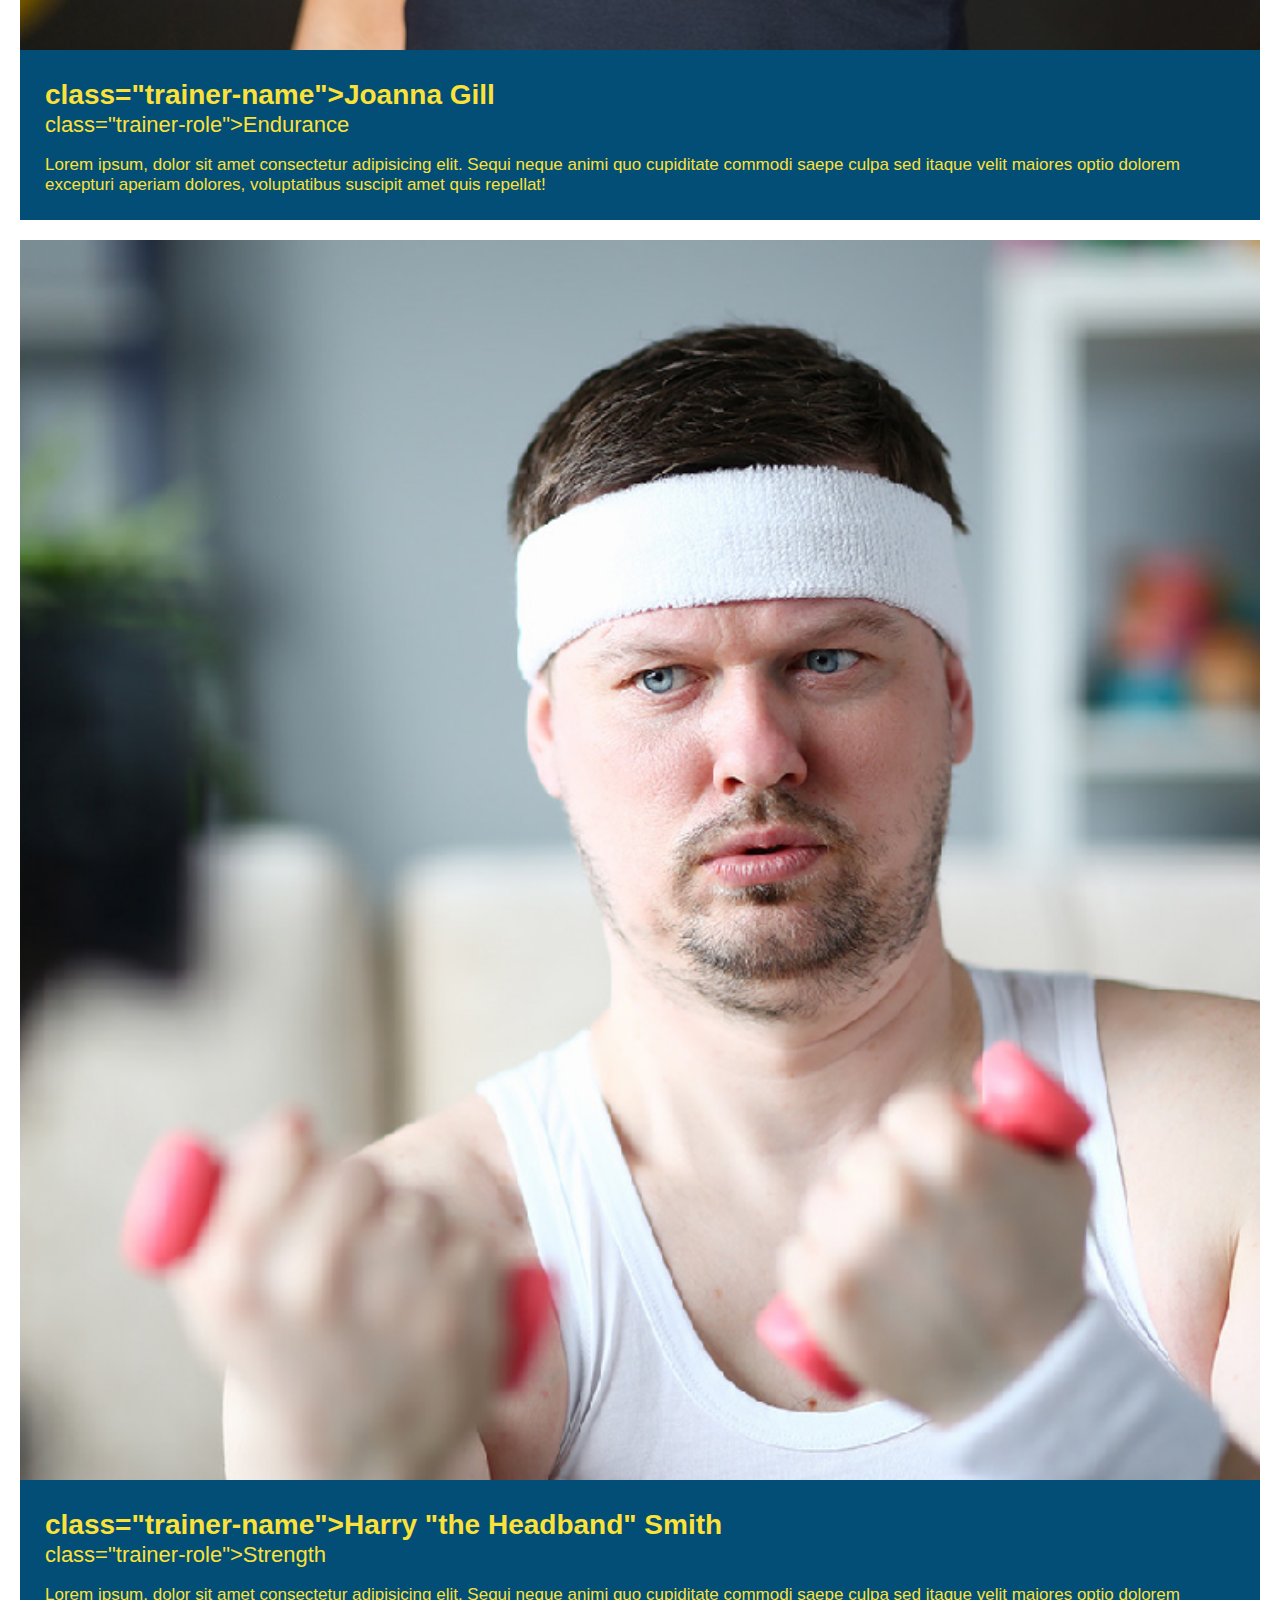
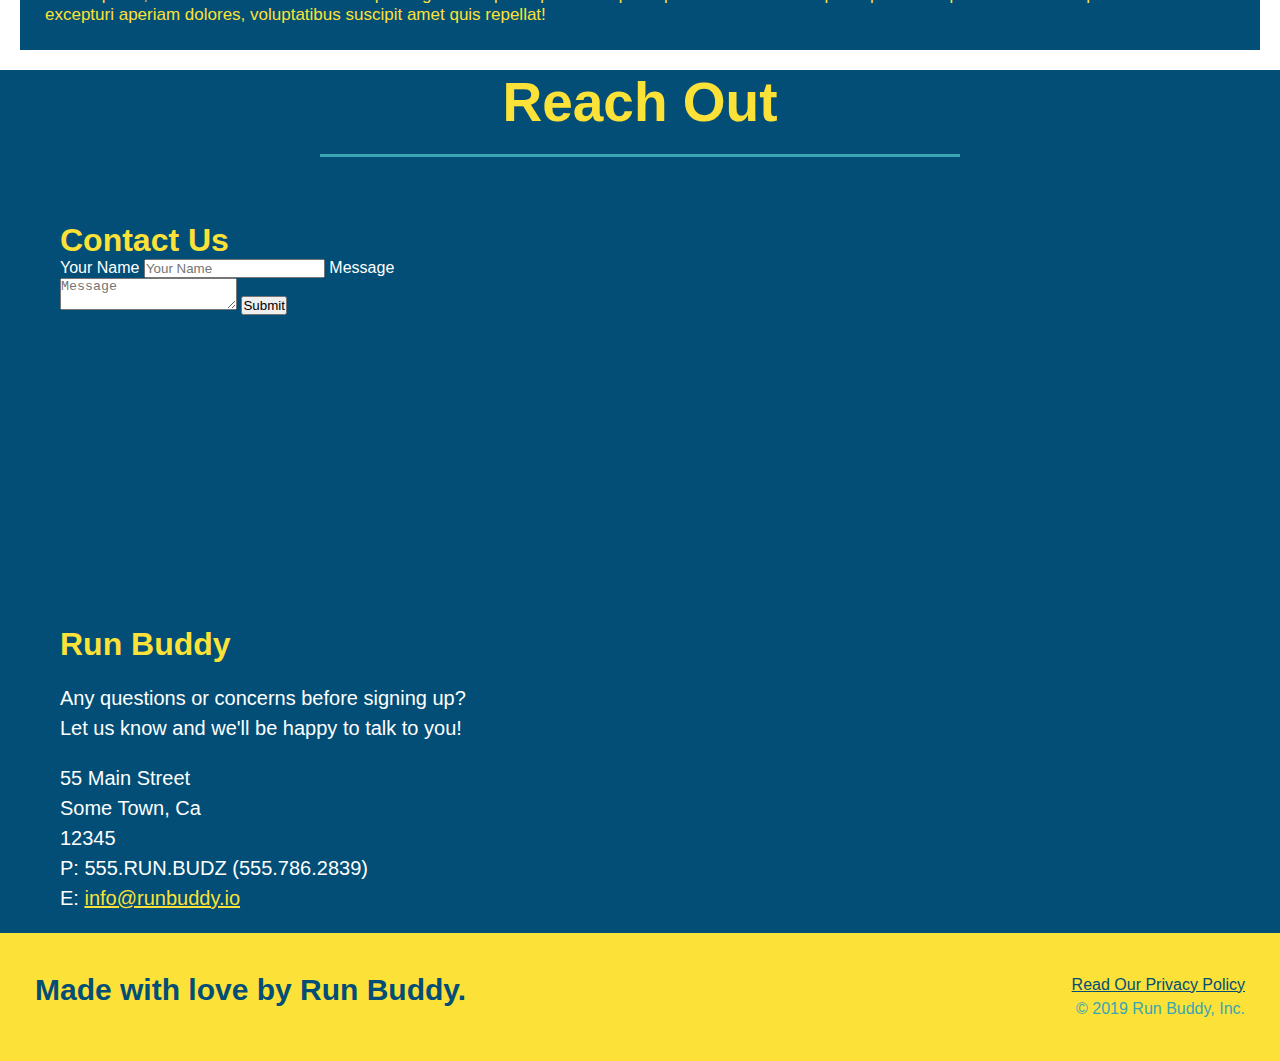
==== commit 05e1f473: "add flexbox to the trainers" ====
--- a/index.html
+++ b/index.html
@@ -149,17 +149,18 @@
     </section>
 
     <!-- "meet the trainers" section-->
-    <section id="Your-Trainers" class="trainers">
-      <div class="flewx-row">
+    <section id="Your-Trainers">
+      <div class="flex-row">
       <h2 class="section-title primary-border">
         Meet the Trainers
       </h2>
       </div>
+      <div class="trainers>
       <article class="trainer">
         <img src="./assets/images/trainer-1.jpg" alt="Arron Stephens in his workout clothes, ready to pump iron" />
-        <div class="trainer-bio text-left">
-          <h3>Arron Stephens</h3>
-          <h4>Speed / Strength</h4>
+        <div class="trainer-bio">
+          <h3> class="trainer-name">Arron Stephens</h3>
+          <h4> class="trainer-role">Speed / Strength</h4>
           <p>
             Lorem ipsum, dolor sit amet consectetur adipisicing elit. Sequi neque animi quo cupiditate commodi saepe culpa sed
             itaque velit maiores optio dolorem excepturi aperiam dolores, voluptatibus suscipit amet quis repellat!
@@ -167,32 +168,33 @@
         </div>
       </article>
       <article class="trainer">
-        <div class="trainer-bio text-right">
-          <h3>Joanna Gill</h3>
-          <h4>Endurance</h4>
+        <img src="./assets/images/trainer-2.jpg" alt="Joanna Gill cooling off after a workout" />
+        <div class="trainer-bio">
+          <h3> class="trainer-name">Joanna Gill</h3>
+          <h4> class="trainer-role">Endurance</h4>
           <p>
             Lorem ipsum, dolor sit amet consectetur adipisicing elit. Sequi neque animi quo cupiditate commodi saepe culpa sed
             itaque velit maiores optio dolorem excepturi aperiam dolores, voluptatibus suscipit amet quis repellat!
           </p>
         </div>
-        <img src="./assets/images/trainer-2.jpg" alt="Joanna Gill cooling off after a workout" />
       </article>
       <article class="trainer">
         <img src="./assets/images/trainer-3.jpg" alt="Harry Smith wearing a headband and lifting comically small pink weights" />
-        <div class="trainer-bio text-left">
-          <h3>Harry "the Headband" Smith</h3>
-          <h4>Strength</h4>
+        <div class="trainer-bio">
+          <h3> class="trainer-name">Harry "the Headband" Smith</h3>
+          <h4> class="trainer-role">Strength</h4>
           <p>
             Lorem ipsum, dolor sit amet consectetur adipisicing elit. Sequi neque animi quo cupiditate commodi saepe culpa sed
             itaque velit maiores optio dolorem excepturi aperiam dolores, voluptatibus suscipit amet quis repellat!
           </p>
         </div>
       </article>
+    </div>
     </section>
 
     <!-- "reach out" section -->
     <section id="reach-out" class="contact">
-      <div class="flewx-row">
+      <div class="flex-row">
       <h2 class="section-title secondary-border">
         Reach Out
       </h2>
--- a/assets/css/style.css/style.css
+++ b/assets/css/style.css/style.css
@@ -225,21 +225,17 @@
   text-align: center;
 }
 .trainer {
-  width: 900px;
-  margin: 0 auto 30px auto;
+  margin: 20px;
   background: #024e76;
   color: #fce138;
-  overflow: auto;
+  flex: 1;
 }
 .trainer img {
-  width: 35%;
-  float: left;
+  width: 100%;
 }
 
 .trainer-bio {
-  padding: 35px;
-  float: left;
-  width: 65%;
+  padding: 25px;
 }
 .text-left {
   text-align: left; /* removes this? */
@@ -249,19 +245,25 @@
   text-align: right;
 }
 .trainer-bio h3 {
-  font-size: 32px;
-  margin-bottom: 8px;
+  font-size: 28px;
 }
 
 .trainer-bio h4 {
   font-weight: lighter;
-  font-size: 26px;
-  margin-bottom: 25px;
+  font-size: 22px;
+  margin-bottom: 15px;
+  line-height: 1.3;
 }
 
 .trainer-bio p {
   font-size: 17px;
-  line-height: 1.3;
+}
+.trainers {
+  width: 100%;
+  margin: 0 auto;
+  display: flex;
+  flex-wrap: wrap;
+  justify-content: space-around;
 }
 /* REACH OUT STYLES START */
 .contact {
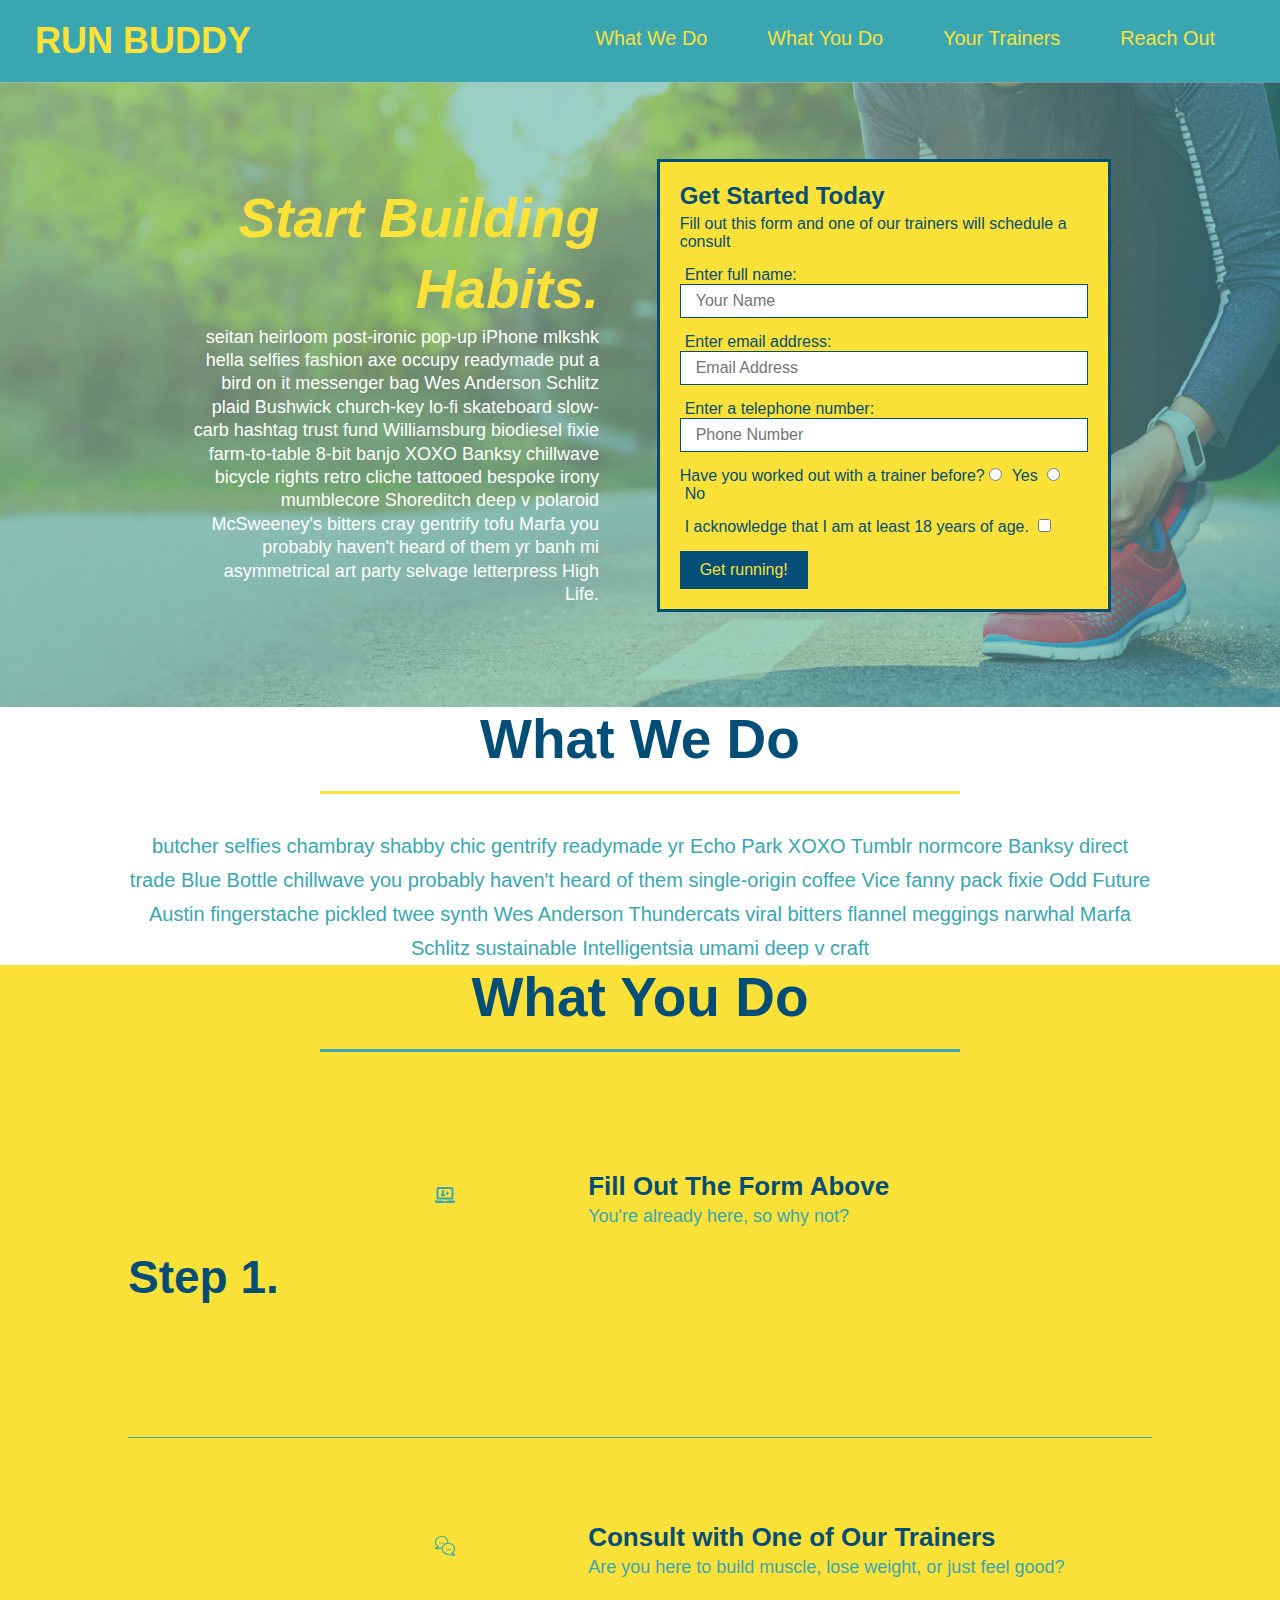
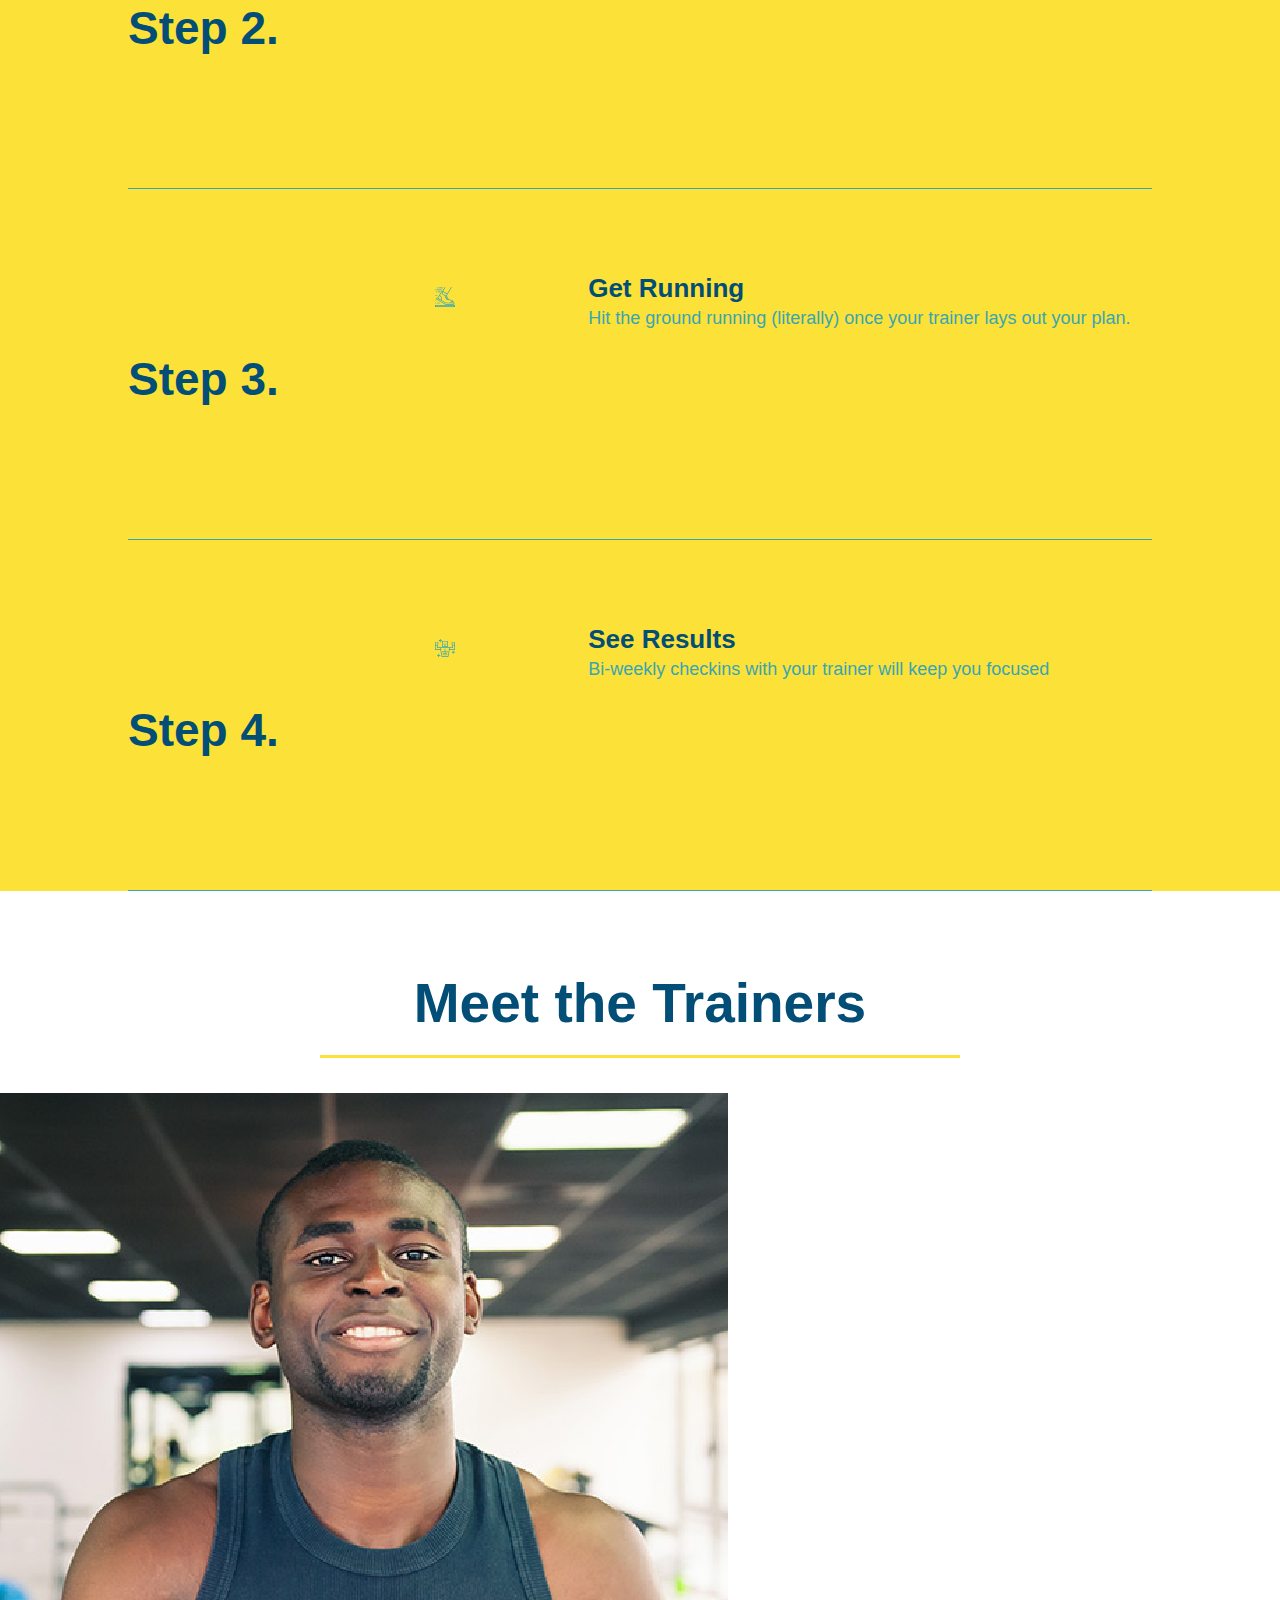
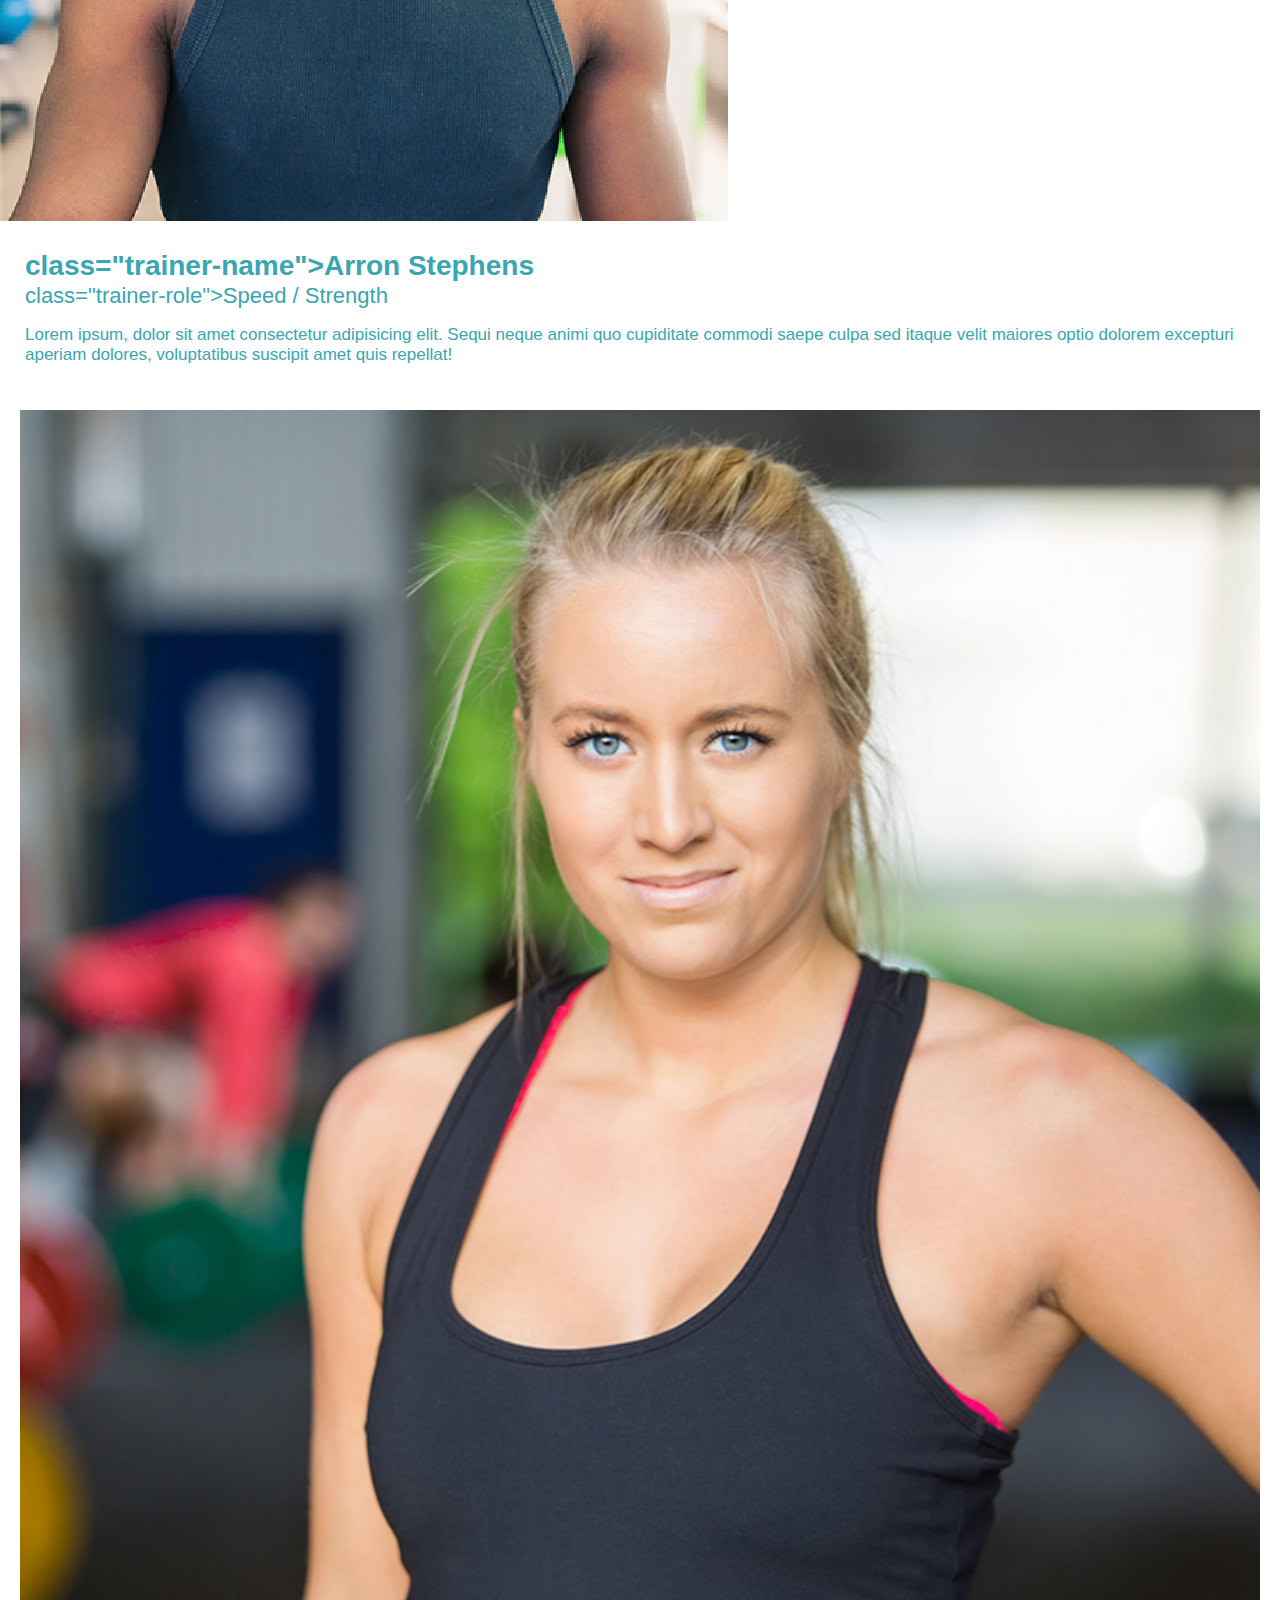
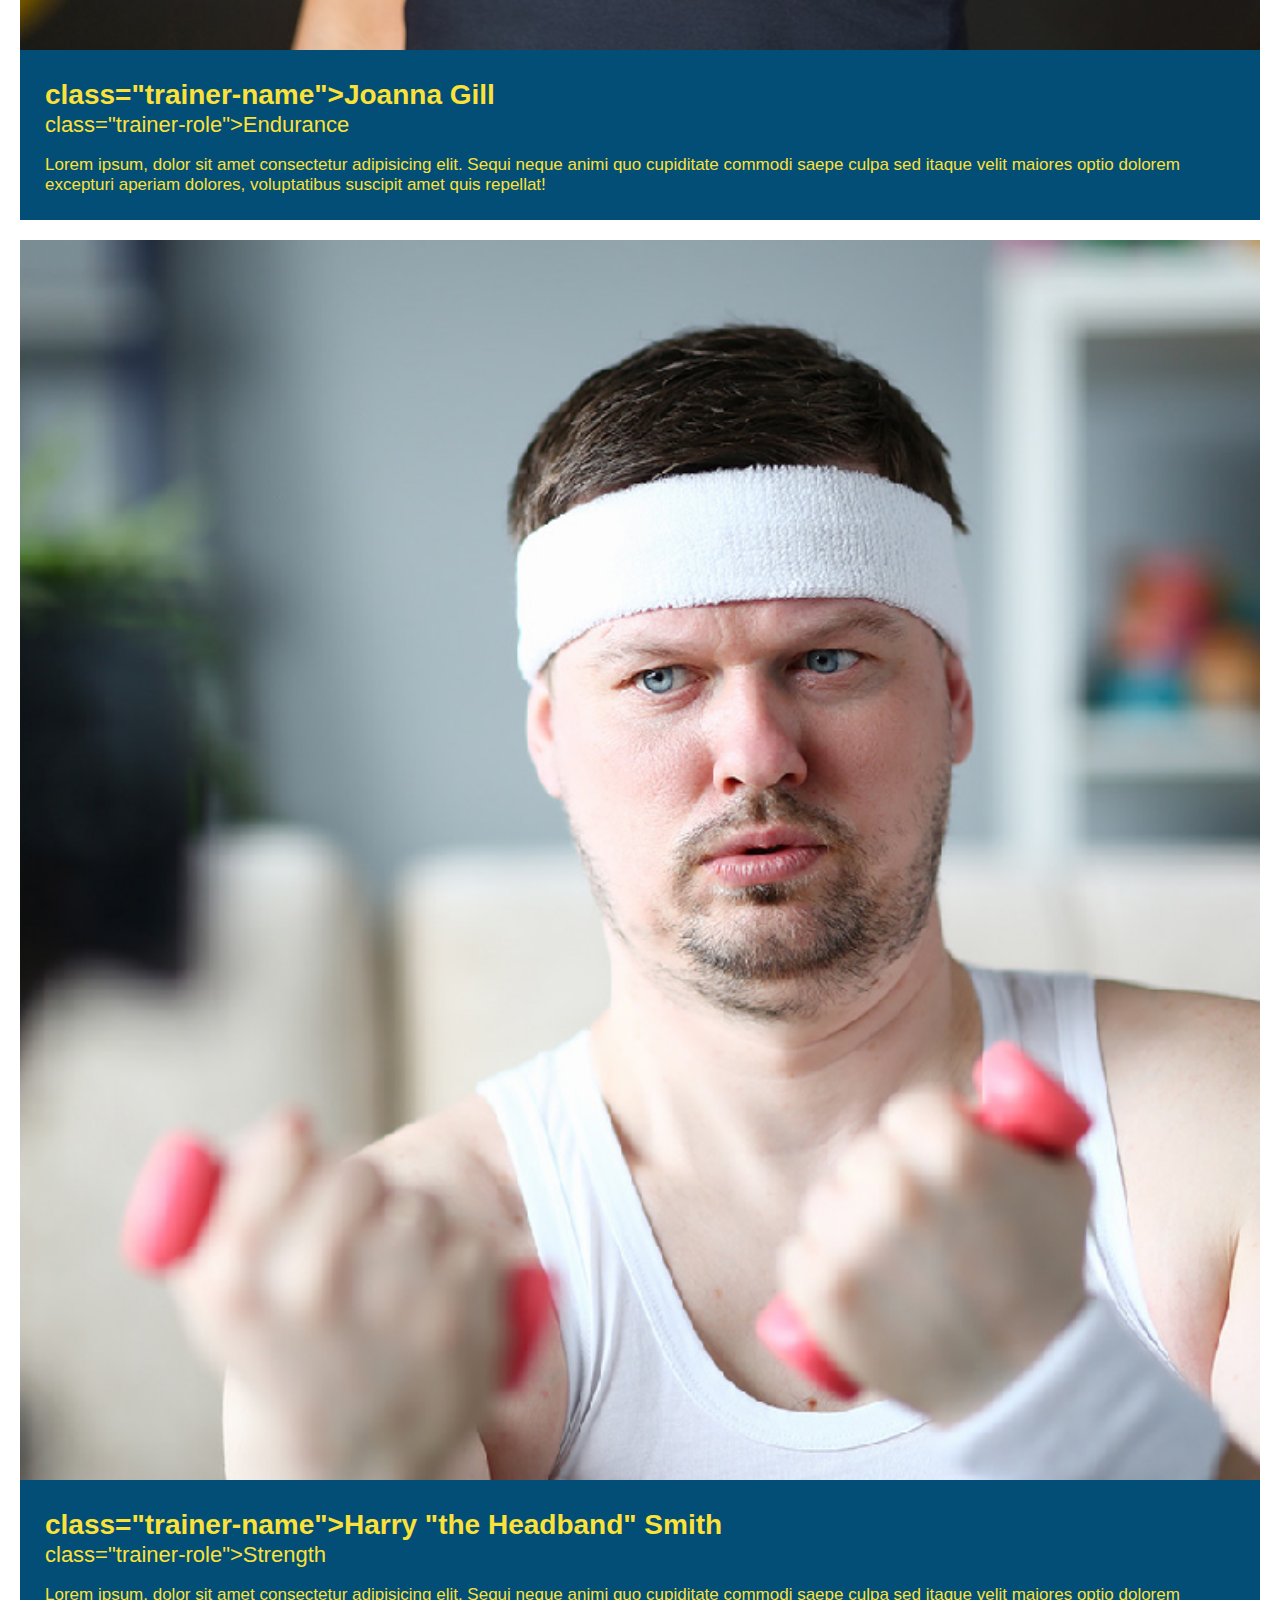
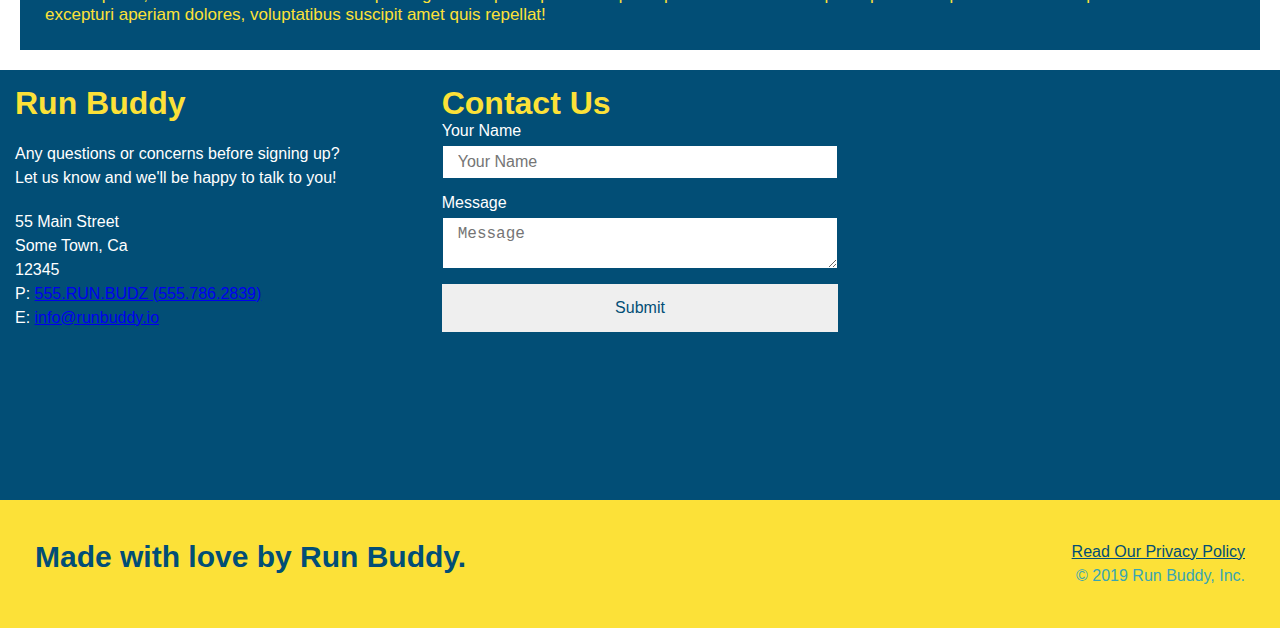
==== commit 276011cc: "Finished flexbox" ====
--- a/index.html
+++ b/index.html
@@ -194,47 +194,43 @@
 
     <!-- "reach out" section -->
     <section id="reach-out" class="contact">
-      <div class="flex-row">
-      <h2 class="section-title secondary-border">
-        Reach Out
-      </h2>
-      </div>
-        <div class="contact-info">
-          <div class="contact-form">
-            <h3>Contact Us</h3>
-            <form>
-               <label for="contact-name">Your Name</label>
-               <input type="text" id="contact-name" placeholder="Your Name" />
-          
-               <label for="contact-message">Message</label>
-               <textarea id="contact-message" placeholder="Message"></textarea>
-          
-               <button type="submit">Submit</button>
-              </form>
-          </div>
-          <iframe src="https://www.google.com/maps/embed?pb=!1m18!1m12!1m3!1d3147.1079747227936!2d-120.42364418397035!3d37.92790791110593!2m3!1f0!2f0!3f0!3m2!1i1024!2i768!4f13.1!3m3!1m2!1s0x8090c49129b6ac57%3A0xb56c7eb95a2cd8bd!2sMain%20St%2C%20California%2095327!5e0!3m2!1sen!2sus!4v1616426329495!5m2!1sen!2sus" 
-          width="400" 
-          height="400" 
-          style="border:0;" 
-          allowfullscreen="" 
-          loading="lazy">
-          </iframe>
-          <div>
-            <h3>Run Buddy</h3>
-            <p>
-              Any questions or concerns before signing up?
-              <br />
-              Let us know and we'll be happy to talk to you!
-            </p>
-            <address>
-              55 Main Street <br/>
-              Some Town, Ca <br/>
-              12345<br />
-              P: 555.RUN.BUDZ (555.786.2839)<br/>
-              E: <a href="mailto:info@runbuddy.io">info@runbuddy.io</a>
-            </address>
-          </div>
-        </div>
+      <div class="contact-info">
+        <div>
+          <h3>Run Buddy</h3>
+          <p>
+            Any questions or concerns before signing up?
+            <br />
+            Let us know and we'll be happy to talk to you!
+          </p>
+      
+          <address>
+            55 Main Street <br />
+            Some Town, Ca <br />
+            12345 <br />
+            P: <a href="tel:555.786.2839">555.RUN.BUDZ (555.786.2839)</a><br />
+            E: <a href="mailto://info@runbuddy.io">info@runbuddy.io</a>
+          </address>
+      
+        </div>
+      
+        <div class="contact-form">
+          <h3>Contact Us</h3>
+          <form>
+            <label for="contact-name">Your Name</label>
+            <input type="text" id="contact-name" placeholder="Your Name" />
+      
+            <label for="contact-message">Message</label>
+            <textarea id="contact-message" placeholder="Message"></textarea>
+      
+            <button type="submit">Submit</button>
+          </form>
+        </div>
+      
+        <iframe
+          src="https://www.google.com/maps/embed?pb=!1m14!1m12!1m3!1d12182.30520634488!2d-74.0652613!3d40.2407219!2m3!1f0!2f0!3f0!3m2!1i1024!2i768!4f13.1!5e0!3m2!1sen!2sus!4v1561060983193!5m2!1sen!2sus"
+          frameborder="0" style="border:0" allowfullscreen></iframe>
+      
+      </div>
     </section>
 
 <!-- footer -->
--- a/assets/css/style.css/style.css
+++ b/assets/css/style.css/style.css
@@ -273,27 +273,51 @@
   color: #fce138;
 }
 .contact-info iframe {
-  width: 400px;
   height: 400px;
 }
 .contact-info div {
-  width: 410px;
-  display: inline-block;
-  vertical-align: top;
-  text-align: left;
-  margin: 30px 0 0 60px;
   color: white;
 }
 .contact-info h3 {
   color: #fce138;
   font-size: 32px;
+}
+.contact-info > * {
+  flex: 1;
+  margin: 15px;
+}
+.contact-info {
+  display: flex;
+  justify-content: space-between;
+  flex-wrap: wrap;
 }
 
 .contact-info p, .contact-info address {
   margin: 20px 0;
   line-height: 1.5;
-  font-size: 20px;
+  font-size: 16px;
   font-style: normal;
+}
+.contact-form input, .contact-form textarea {
+  border: 1px solid #024e76 ;
+  display: block;
+  padding: 7px 15px ;
+  font-size: 16px ;
+  color: #024e76 ;
+  width: 100% ;
+  margin-bottom: 15px ;
+  margin-top: 5px ;
+}
+.contact-form button {
+  width: 100% ;
+  border: none ;
+  backround: #fce138 ;
+  color: #024e76 ;
+  text-align: center ;
+  padding: 15px 0 ;
+  font-size: 16px ;
+}
+
 }
 
 .contact-info a {
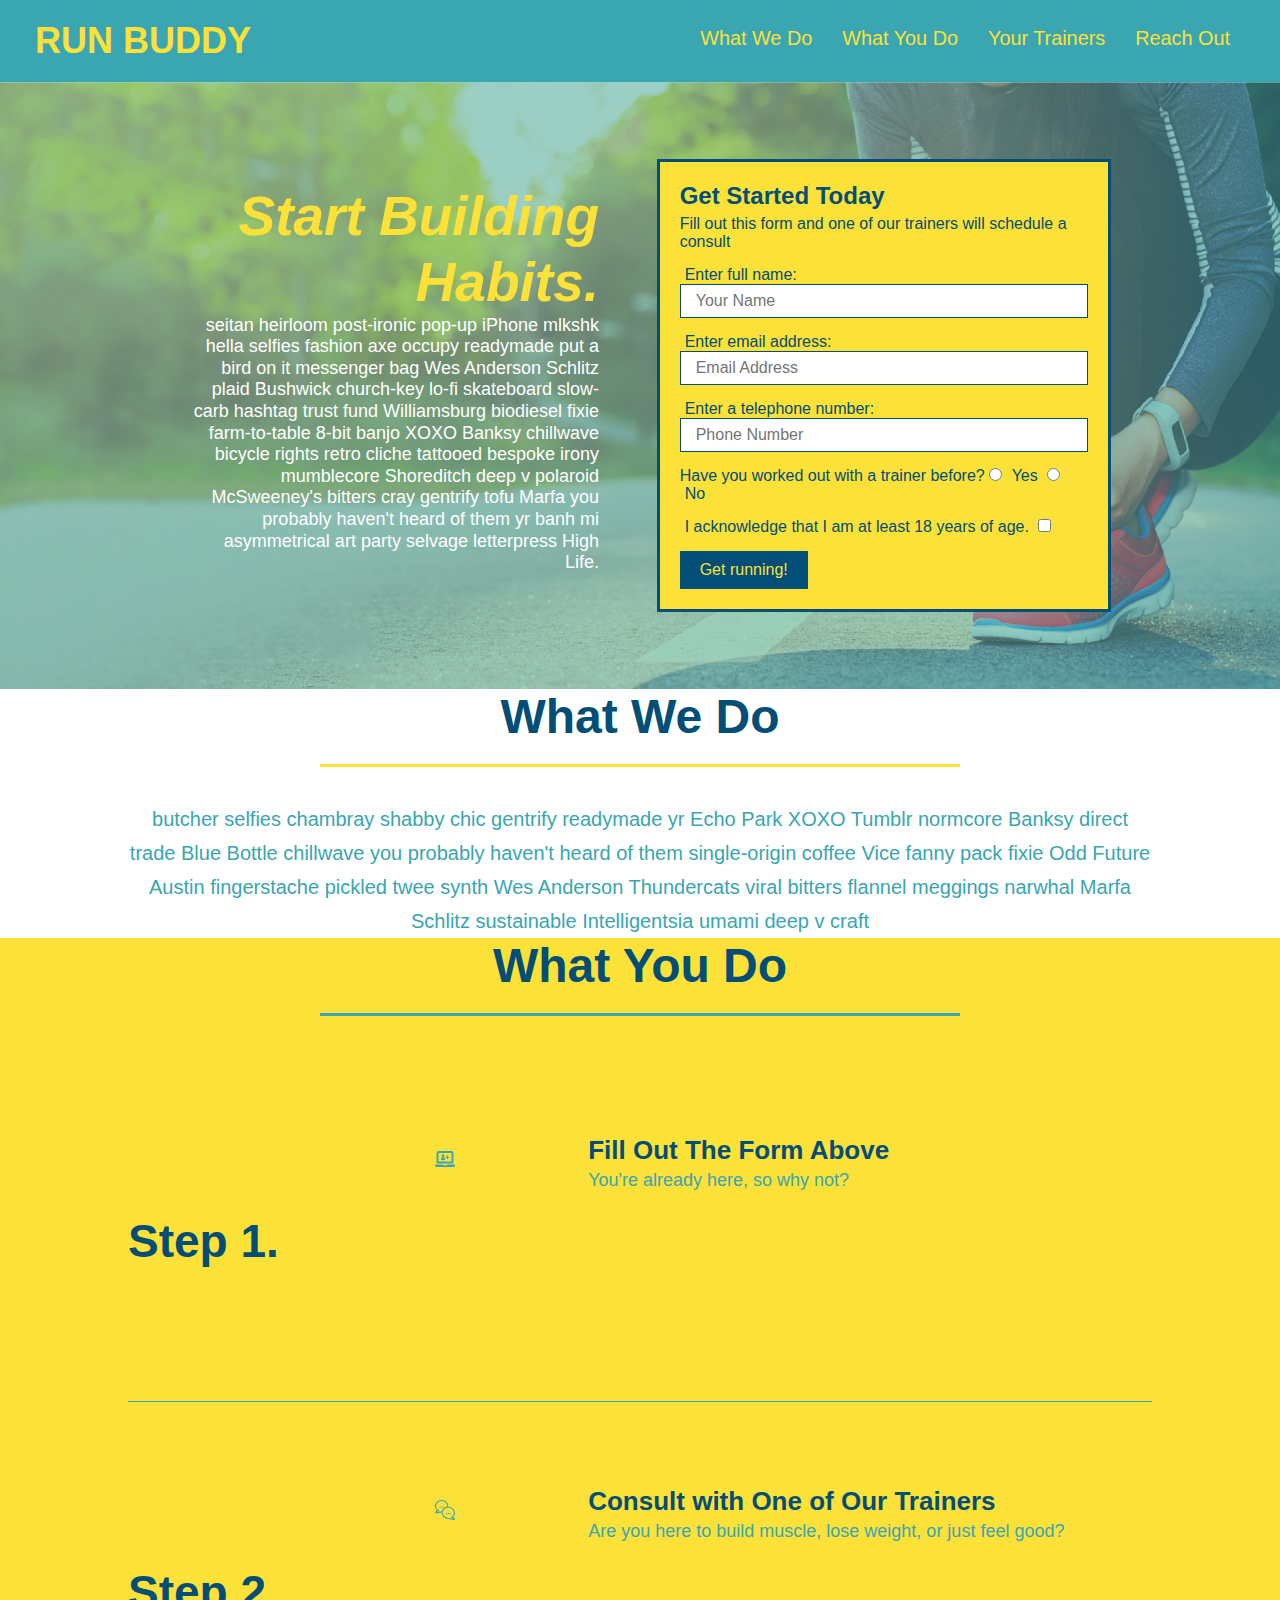
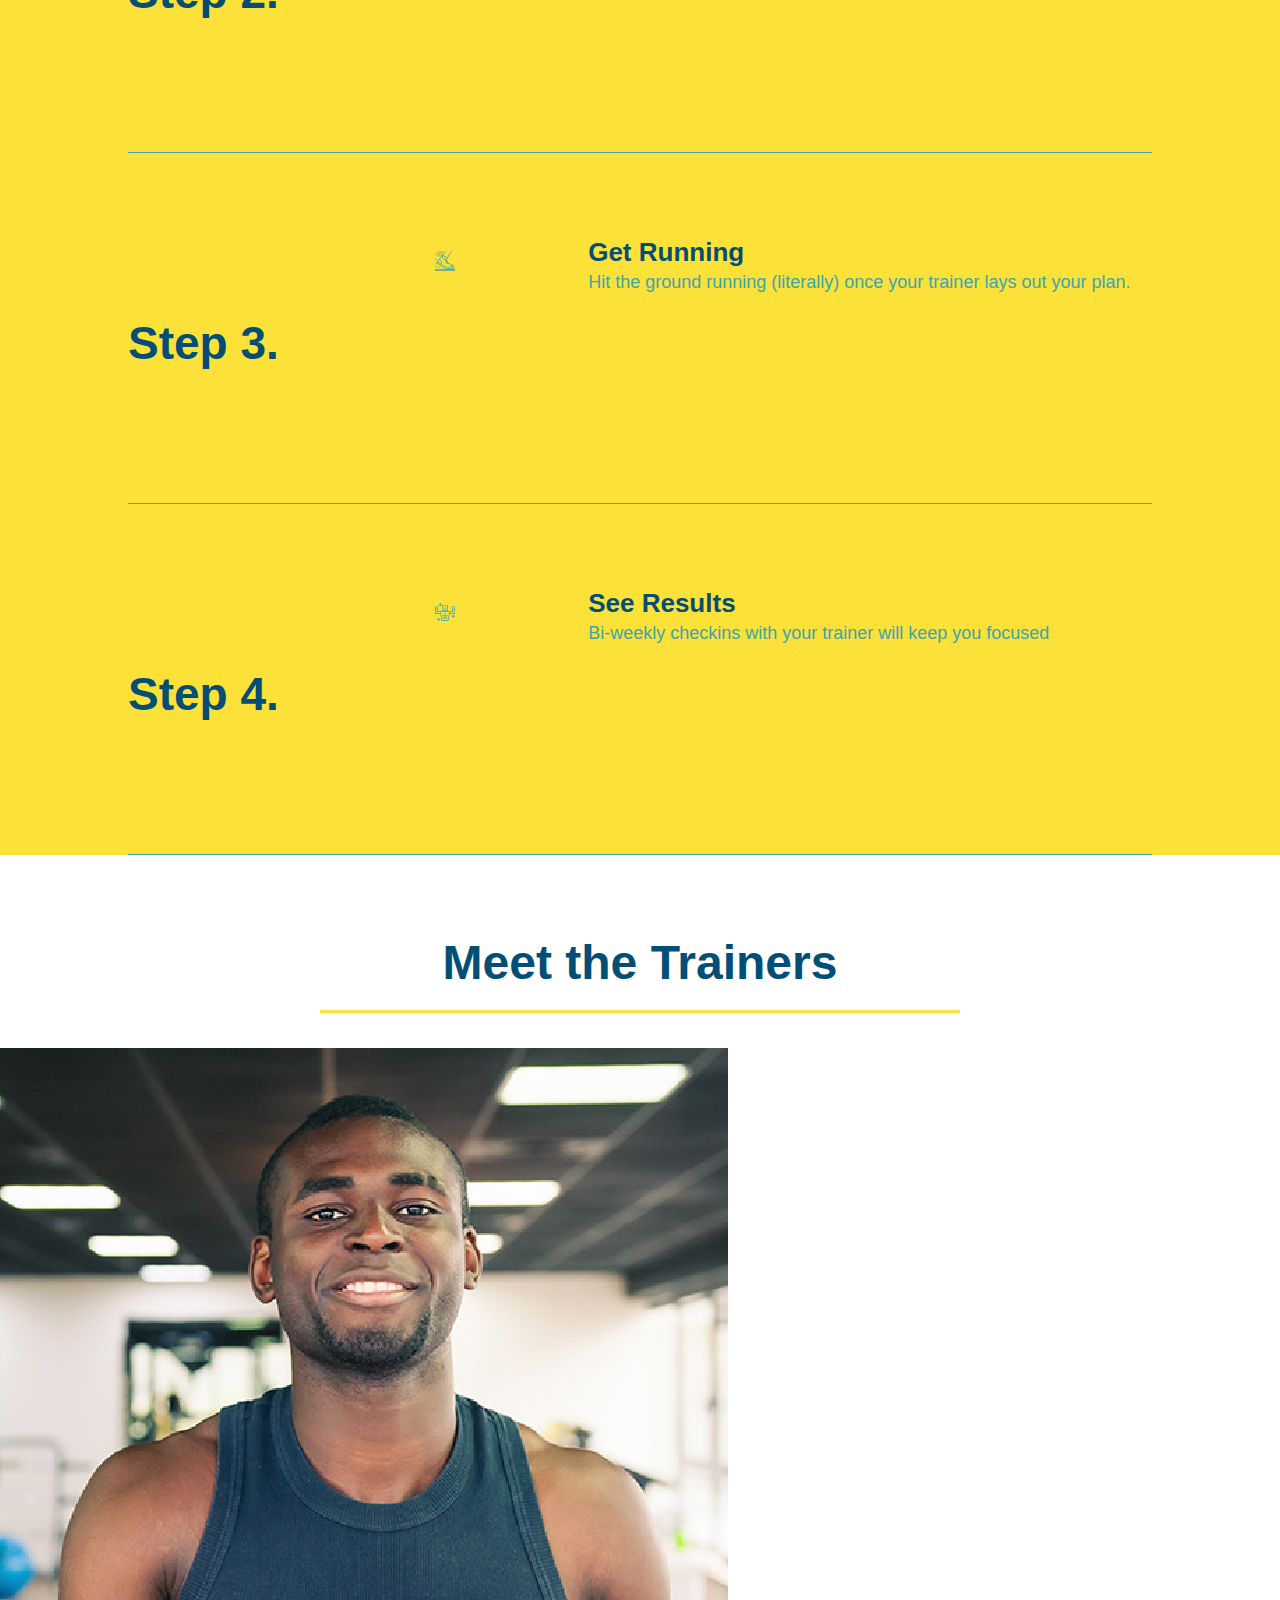
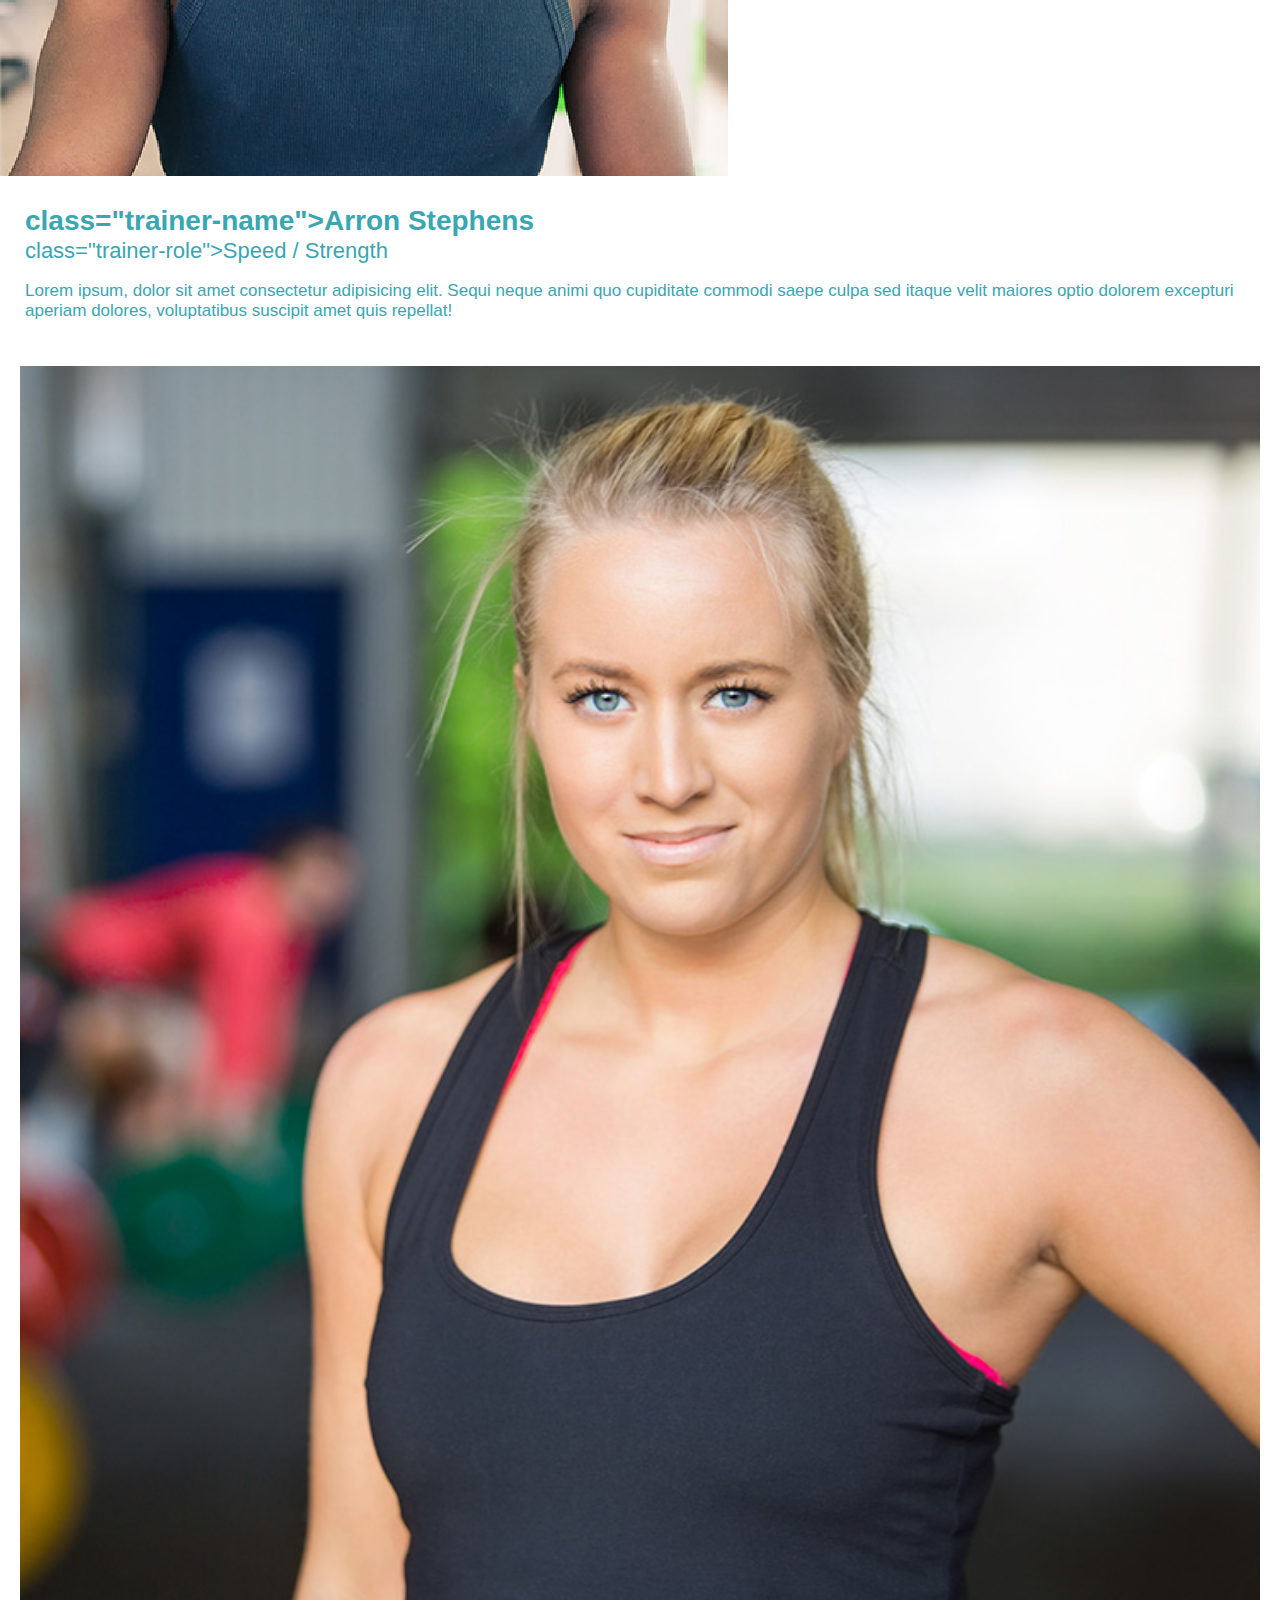
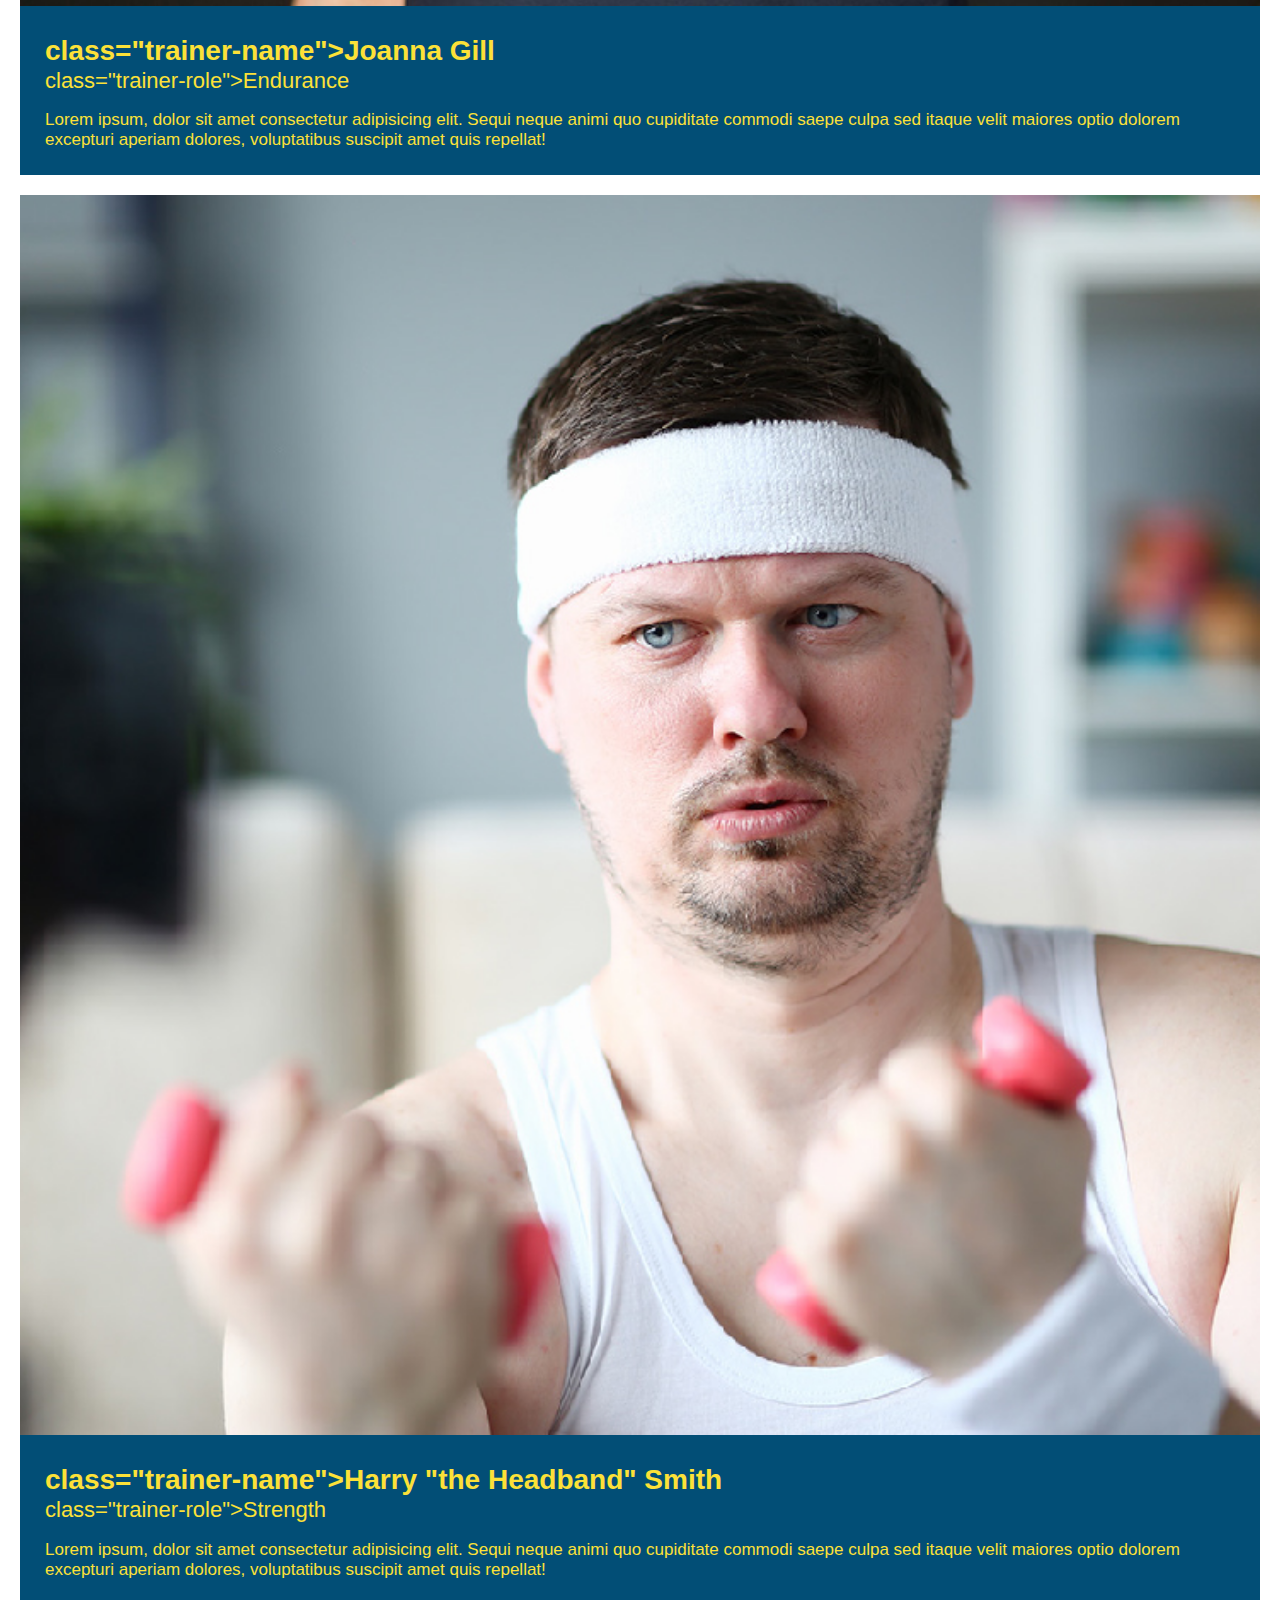
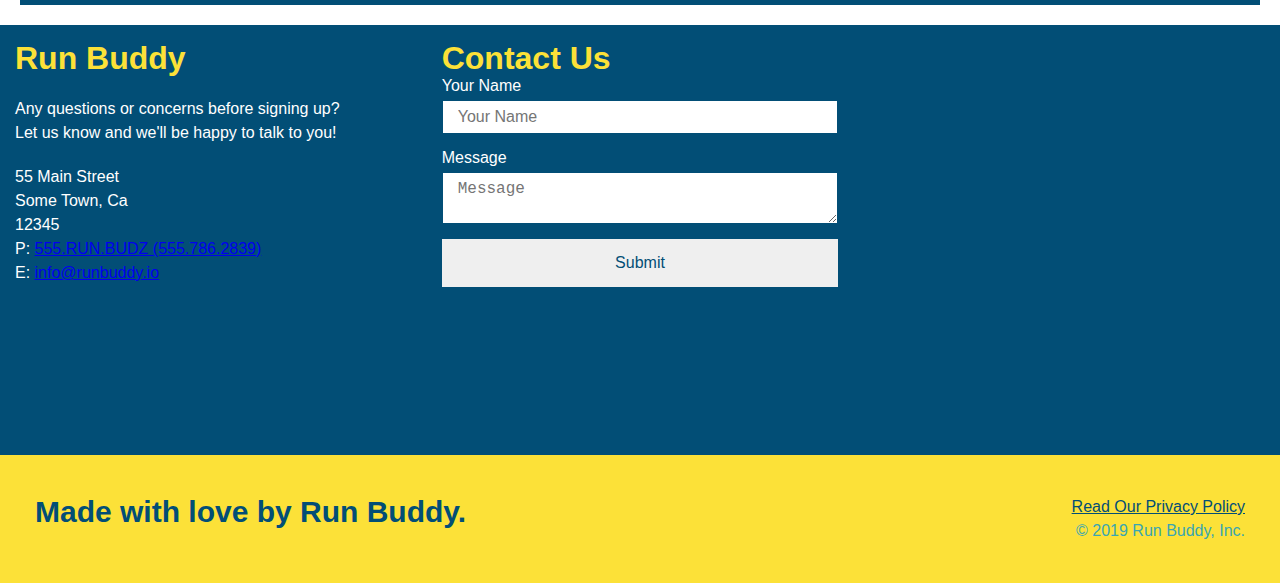
==== commit fcbadc3d: "finished mediaqueries" ====
--- a/index.html
+++ b/index.html
@@ -3,6 +3,7 @@
   <head>
     <link rel="stylesheet" href="./assets/css/style.css/style.css" />
     <meta charset="UTF-8" />
+    <meta name="viewport" content="width=device-width, initial-scale=1.0" />
     <title>Run Buddy</title>
 </head> 
 <body>
--- a/assets/css/style.css/style.css
+++ b/assets/css/style.css/style.css
@@ -44,7 +44,7 @@
   list-style: none;
 }
 header nav ul li a {
-  margin: 0 30px;
+  padding: 10px 15px;
   font-weight: lighter;
   font-size: 1.55vw;
 }
@@ -83,6 +83,7 @@
   justify-content: center;
   flex-wrap: wrap;
   padding: 60px;
+  align-items: flex-start;
 }
 /* Hero Style End */
 .hero-cta {
@@ -91,7 +92,7 @@
   margin: 3.5%;
   color: #fff;
   font-size: 18px;
-  line-height: 1.3;
+  line-height: 1.2;
 }
 .hero-cta h2 {
   font-style: italic;
@@ -156,7 +157,7 @@
   text-align: center;
   margin: 0 auto 35px auto;
   width: 50%;
-  font-size: 55px;
+  font-size: 48px;
   color: #024e76;
   border-bottom: 3px solid;
 }
@@ -335,8 +336,115 @@
 .flex-row {
   display: flex;
 }
-
-
-
-
-
+/* MEDIA QUERY FOR SMALLER DESKTOP SCREENS AND SMALLER */
+@media screen and (max-width: 980px) {
+  header {
+    padding-bottom: 0;
+    justify-content: center;
+  }
+
+  header h1 {
+    width: 100%;
+    text-align: center;
+  }
+
+  header nav ul {
+    margin-top: 20px;
+    width: 100%;
+    justify-content: center;
+  }
+
+  header nav ul li a {
+    font-size: 20px;
+  }
+
+  footer h2, footer div {
+    text-align: center;
+    width: 100%;
+  }
+  .hero-cta, .hero-form {
+    width: 100%;
+  }
+  
+  .hero-cta {
+    text-align: center;
+  }
+  .section-title {
+    width: 80%;
+  }
+  
+  .trainer {
+    flex: 0 70%;
+  }
+  
+  .contact-info iframe{
+    flex: 1 100%;
+  }
+}
+
+/* MEDIA QUERY FOR TABLETS AND SMALLER */
+@media screen and (max-width: 768px) {
+
+  section {
+    padding: 30px 15px;
+  }
+
+  .step h3 {
+    flex: 1 100%;
+    text-align: center;
+  }
+
+  .step-info {
+    flex: 2 100%;
+    text-align: center;
+    justify-content: center;
+  }
+
+  .step-img {
+    flex: 0 32%;
+    margin-right: 0;
+    margin-top: 15px;
+    margin-bottom: 15px;
+  }
+
+  .step-text {
+    flex: 100%;  
+  }
+
+}
+
+/* MEDIA QUERY FOR MOBILE PHONES AND SMALLER */
+@media screen and (max-width: 575px) {
+
+  .hero-form button {
+    width: 100%;
+  }
+
+  .section-title {
+    width: 95%;
+  }
+
+  .intro p {
+    width: 100%;
+  }
+
+  .trainer {
+    flex: 0 100%;
+  }
+
+  .contact-info {
+    text-align: center;
+  }
+
+  .contact-info > * {
+    flex: 0 100%;
+  }
+  .contact-form {
+    order: 3;
+  }
+}
+
+
+
+
+
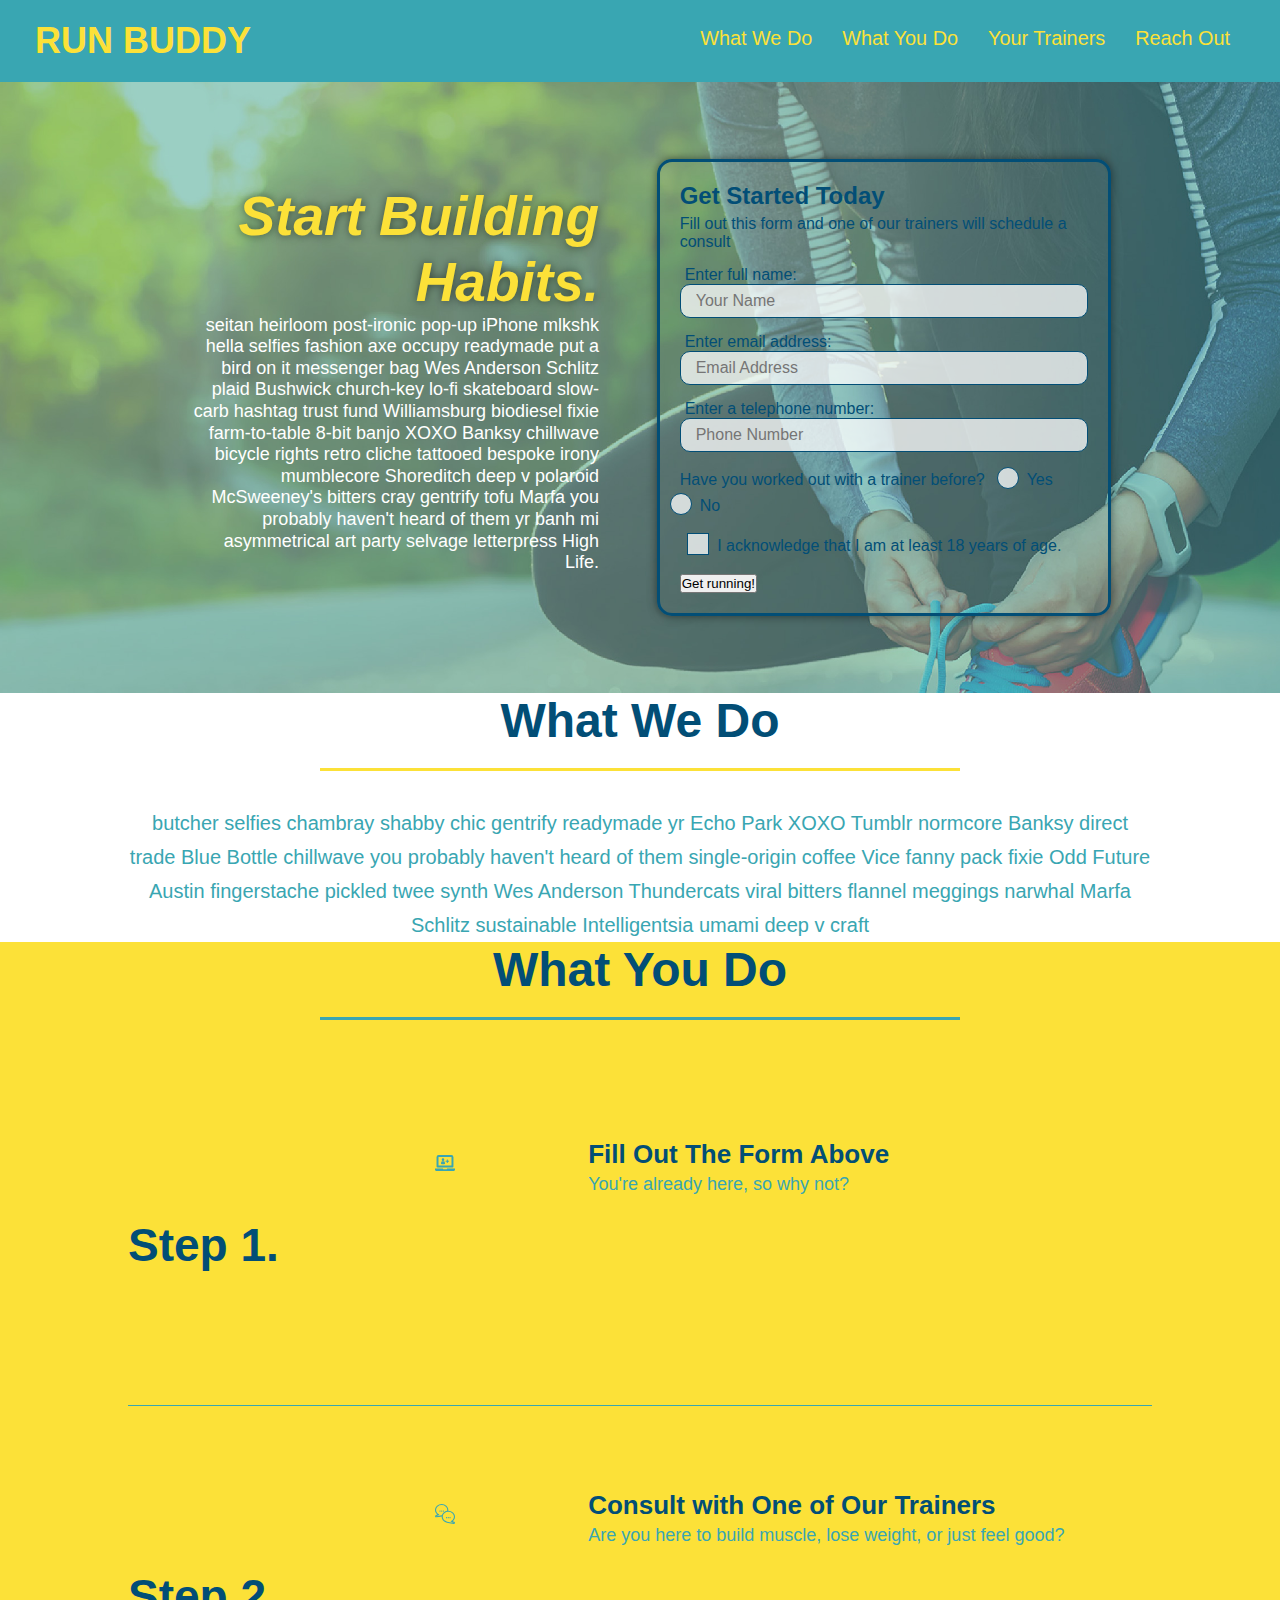
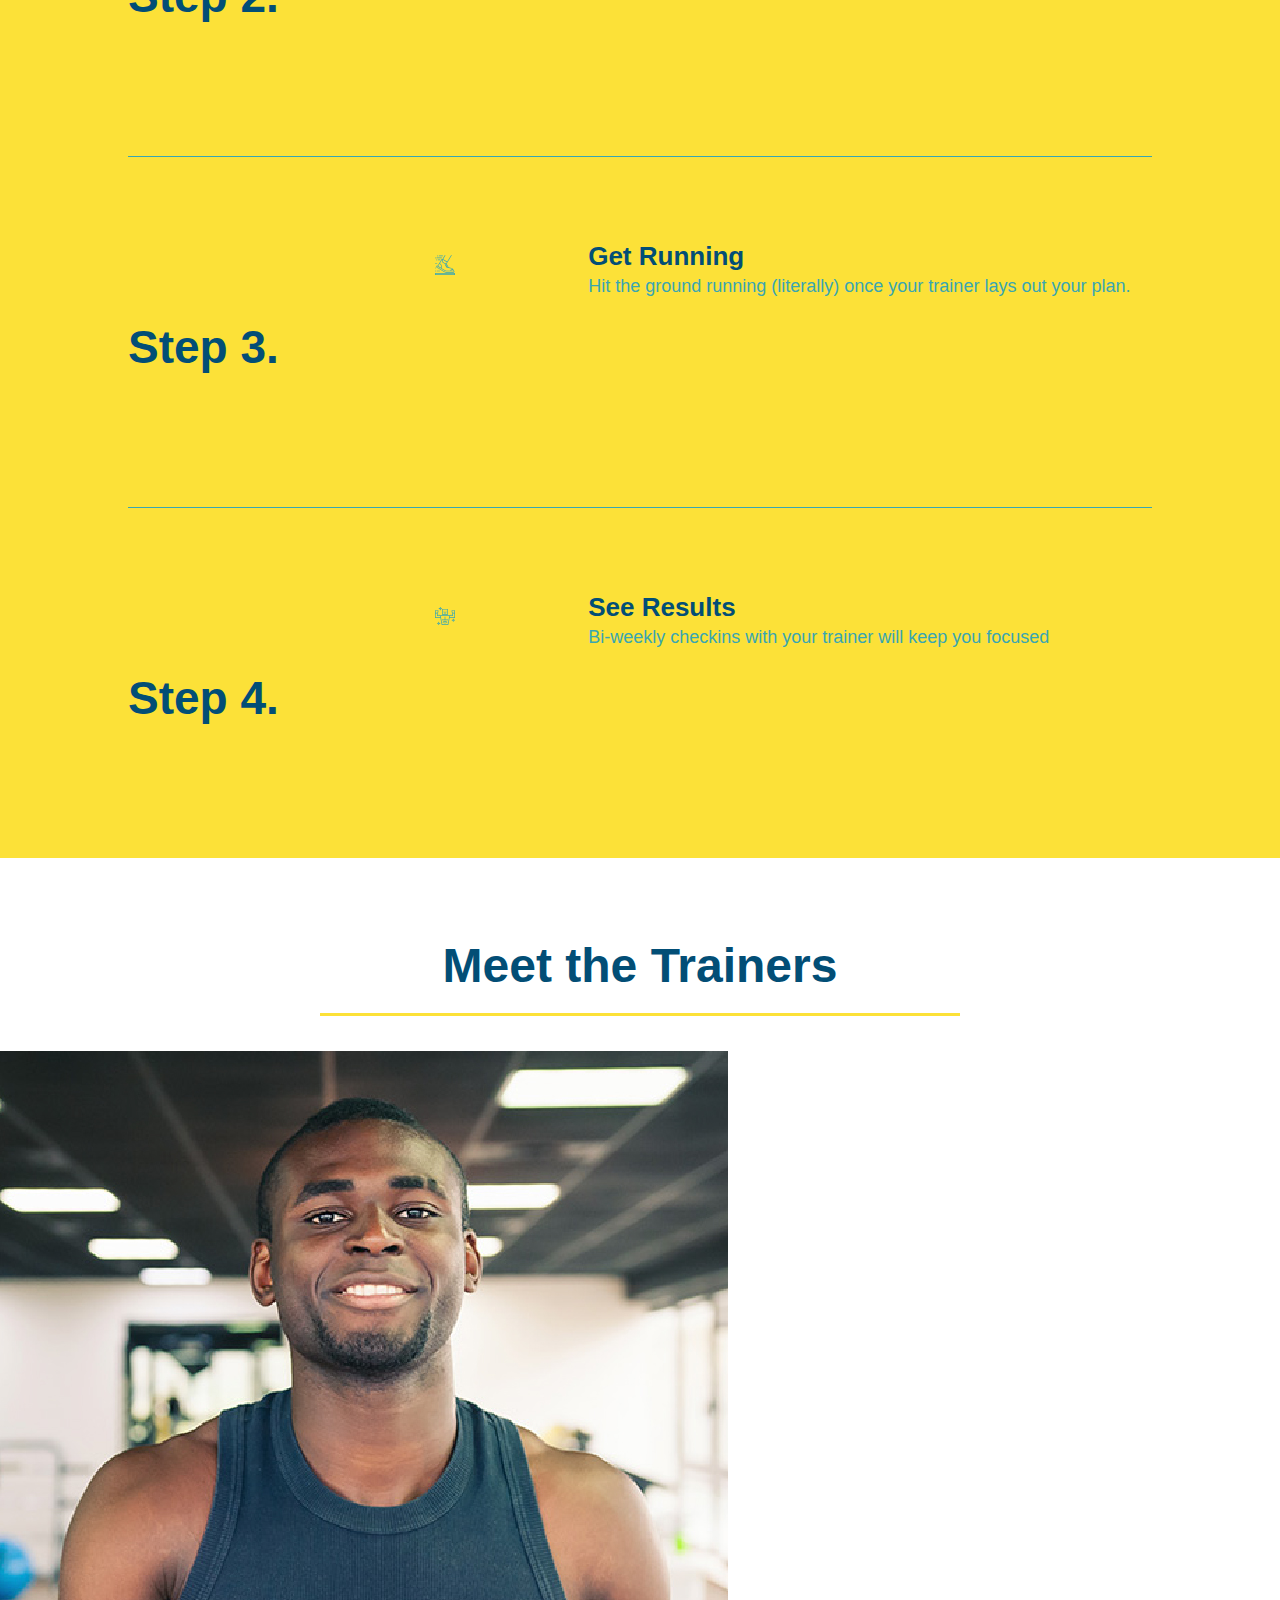
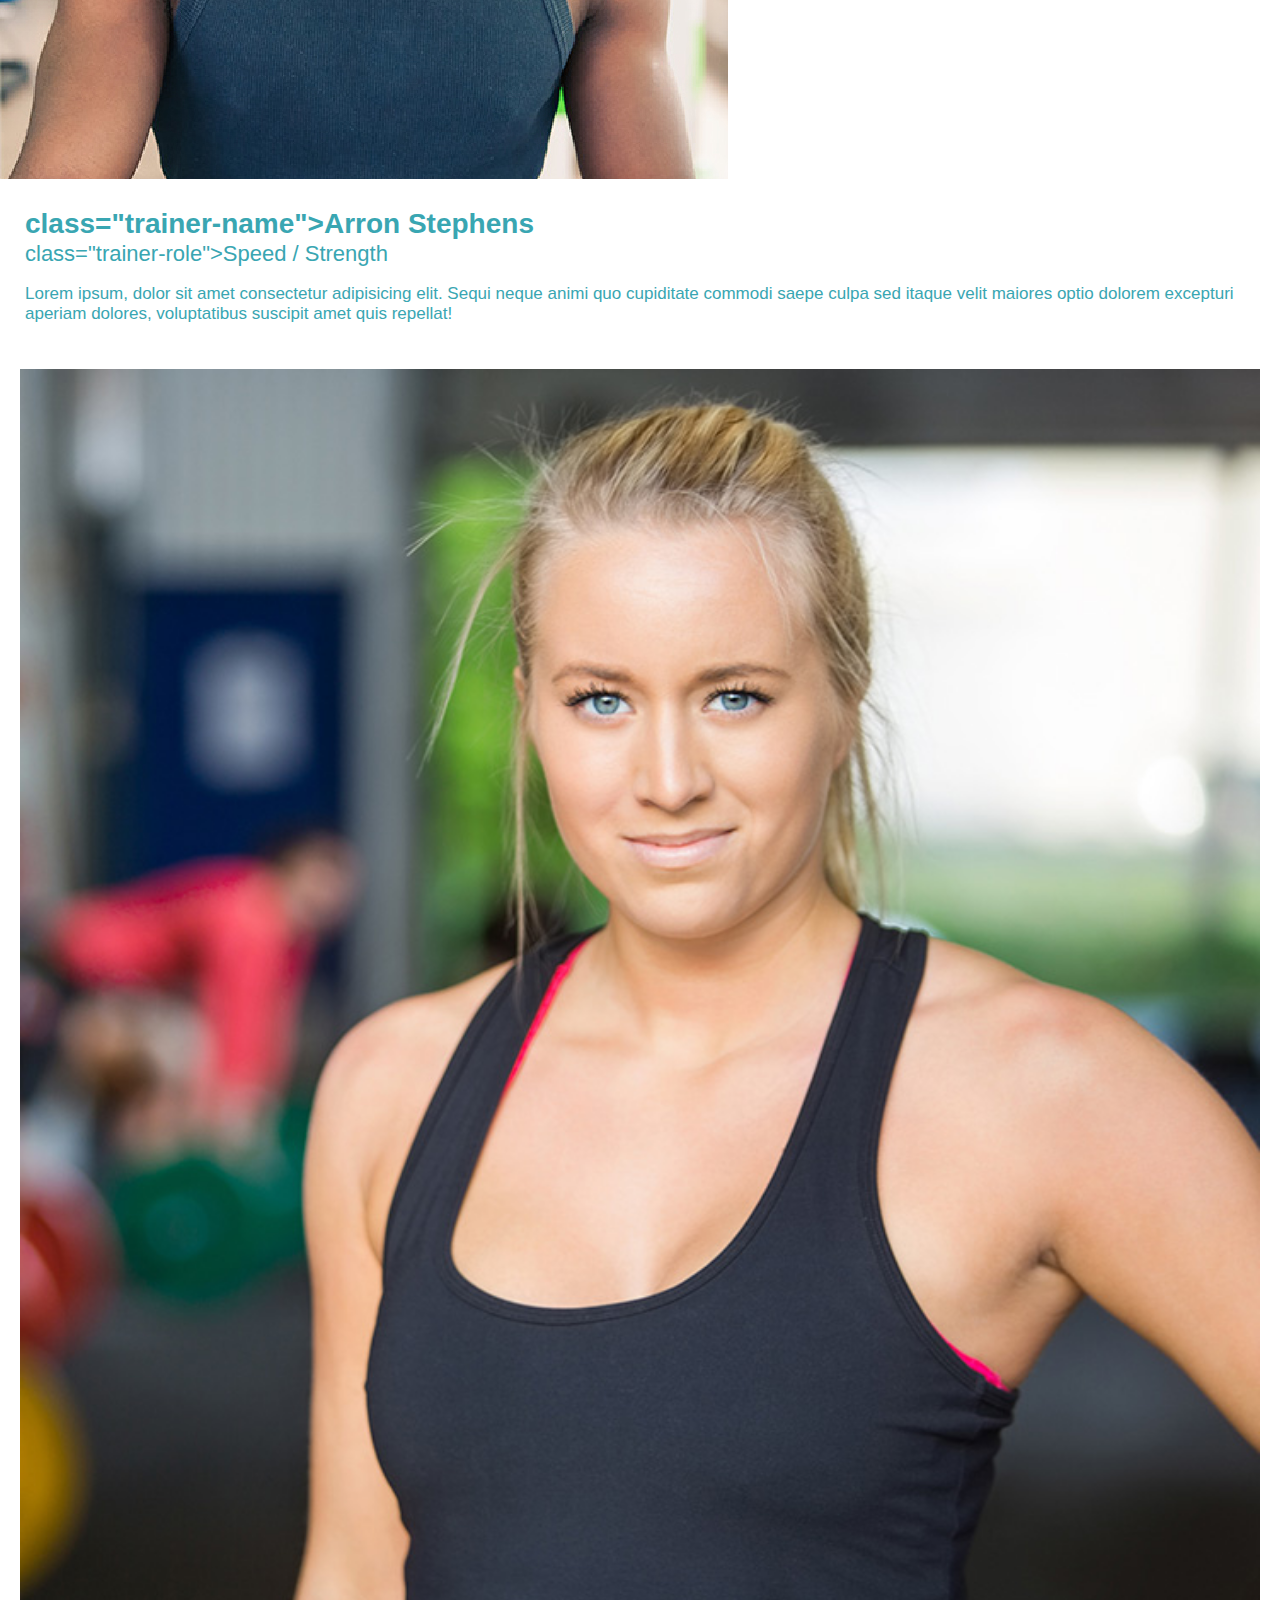
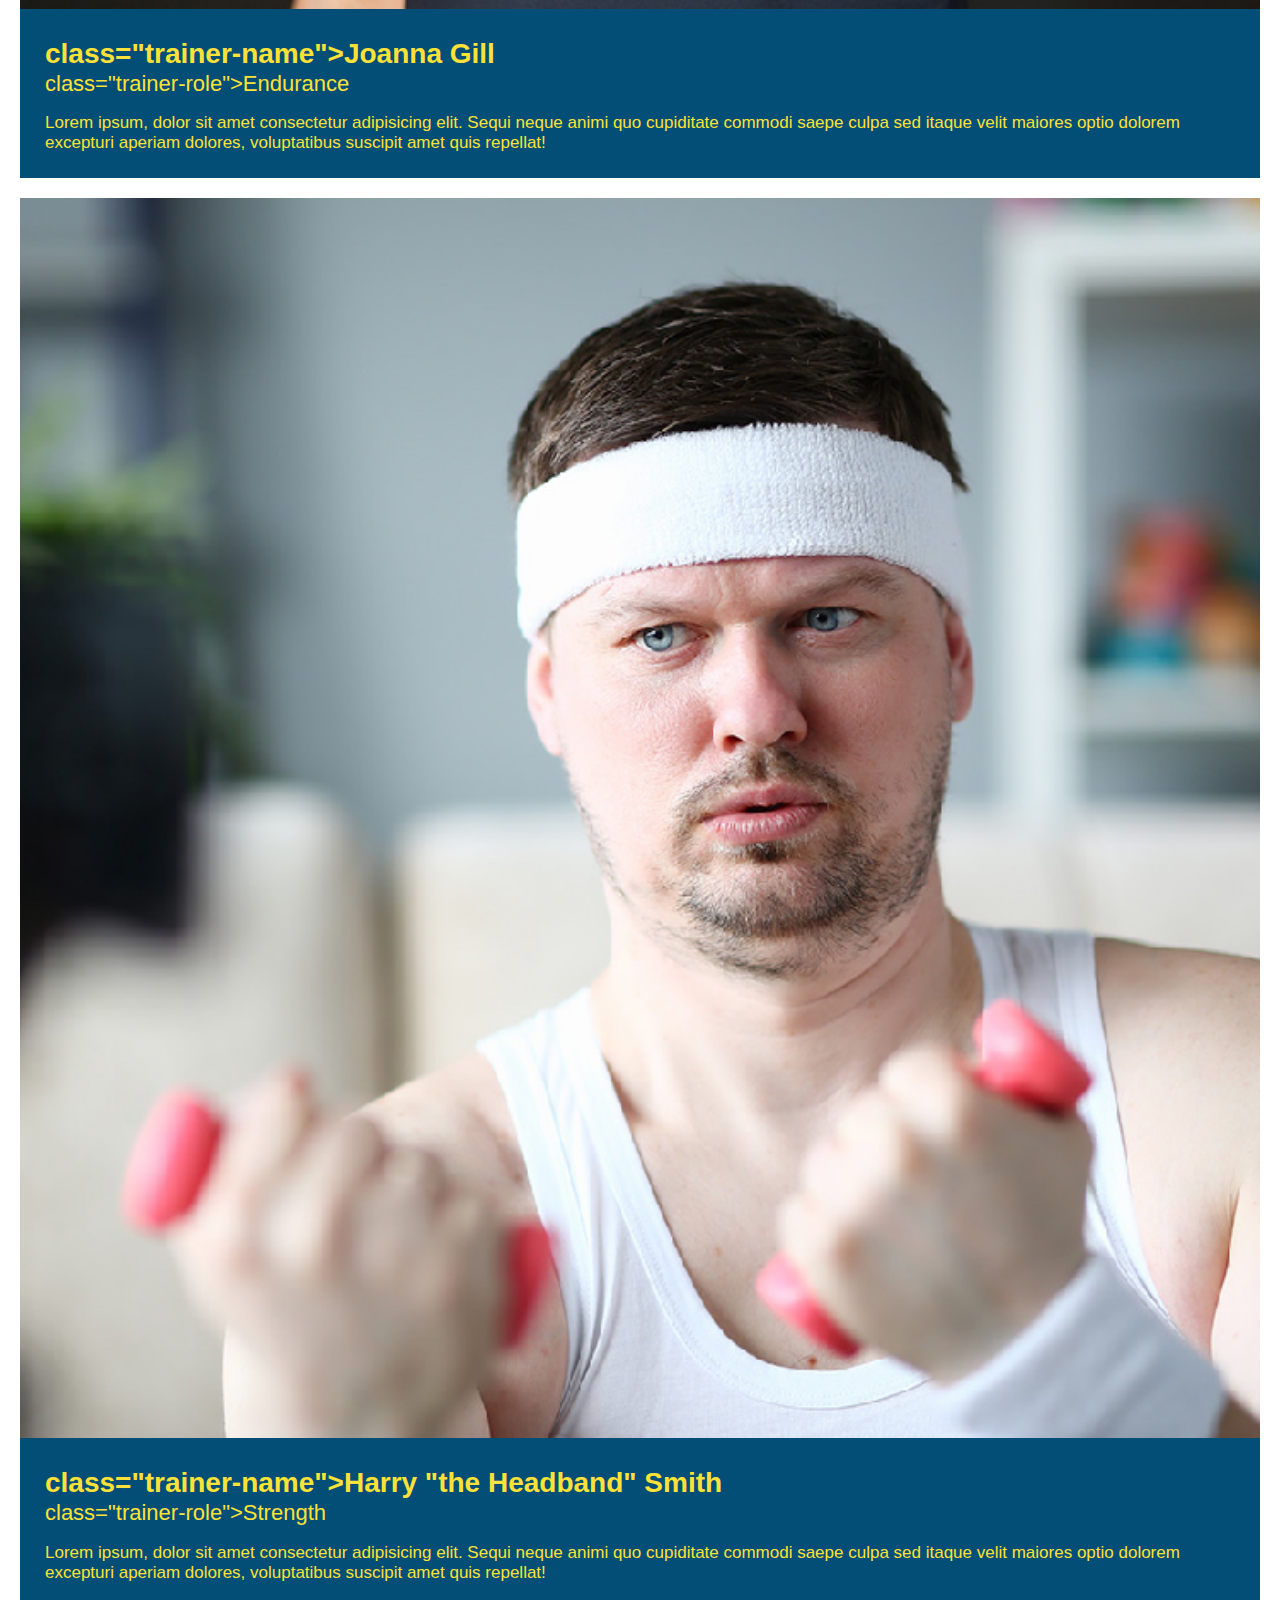
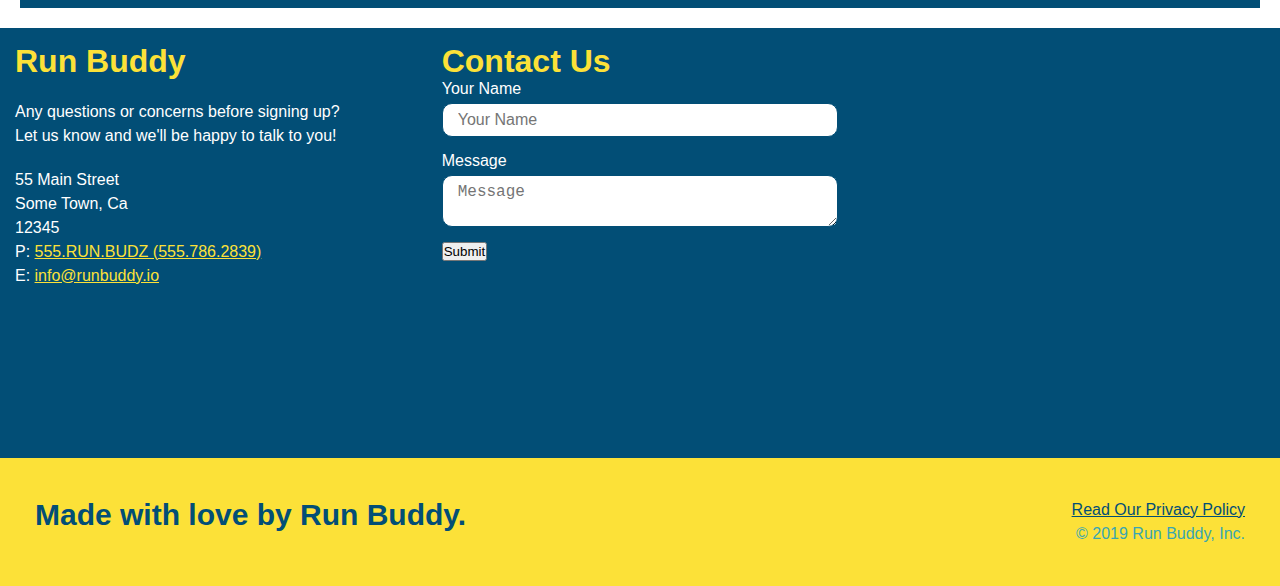
==== commit 72f61c0c: "updated before/after rules" ====
--- a/index.html
+++ b/index.html
@@ -55,16 +55,20 @@
         <input type="tel" placeholder="Phone Number" name="phone" id="phone" class="form-input"/>
         <p>
           Have you worked out with a trainer before?
-          <input type="radio" name="trainer-confirm" id="trainer-yes" />
-          <label for="trainer-yes">Yes</label>
-          <input type="radio" name="trainer-confirm" id="trainer-no" />
-          <label for="trainer-no">No</label>
+          <span class="radio-wrapper">
+            <input type="radio" name="trainer-confirm" id="trainer-yes" />
+            <label for="trainer-yes">Yes</label>
+          </span>
+          <span class="radio-wrapper">
+            <input type="radio" name="trainer-confirm" id="trainer-no" />
+            <label for="trainer-no">No</label>
+          </span>
         </p>
         <p>
-          <label for="checkbox" >
-          I acknowledge that I am at least 18 years of age.
-          </label>
-          <input type="checkbox" name="age-confirm" id="checkbox" />
+          <span class="checkbox-wrapper">
+            <input type="checkbox" name="age-confirm" id="checkbox" />
+            <label for="checkbox">I acknowledge that I am at least 18 years of age.</label>
+          </span>
         </p>
         <button type="submit">
         Get running!
--- a/assets/css/style.css/style.css
+++ b/assets/css/style.css/style.css
@@ -13,11 +13,20 @@
   font-family: Helvetica, Arial, sans-serif;
 }
 header {
+  position: -webkit-sticky;
+  position: sticky;
+  top: 0;
   display: flex;
   padding: 20px 35px;
   background-color: #39a6b2;
   justify-content: space-between;
   flex-wrap: wrap;
+  background-image: url("../images/hero-bg.jpg");
+  background-size: cover;
+  background-position: center;
+  background-attachment: fixed;
+  background-position: 80%;
+  z-index: 9999;
 }
 header h1 {
   font-weight: bold;
@@ -84,6 +93,8 @@
   flex-wrap: wrap;
   padding: 60px;
   align-items: flex-start;
+  background-attachment: fixed;
+  background-position: 80%;
 }
 /* Hero Style End */
 .hero-cta {
@@ -95,18 +106,20 @@
   line-height: 1.2;
 }
 .hero-cta h2 {
+  text-shadow: 0 0 10px rgba(0, 0, 0, 0.5);
   font-style: italic;
   font-size: 55px;
   color: #fce138;
 }
 .hero-form {
-  color: #024e76;
+  box-shadow: 0 0 10px rgba(0, 0, 0, 0.5);
+  border-radius: 15px;
 }
 .hero-form {
   /*width: 40%;  <<< weird something */ 
   margin: 3.5%;
   border: 3px solid #024e76;
-  background-color: #fce138;
+  background-color: rgba(252 225 56 0.2);
   padding: 20px;
   color: #024e76;
 }
@@ -118,6 +131,8 @@
   margin: 5px 0 15px 0;
 }
 .form-input {
+  background-color: rgba(255,255,255, 0.75);
+  border-radius: 10px;
   border: 1px solid #024e76;
   display: block;
   padding: 7px 15px;
@@ -126,15 +141,74 @@
   width: 100%;
   margin-bottom: 15px;
 }
+.form-input:focus {
+  background-color: rgba(255,255,255, 1);
+  outline: none;
+}
 .hero-form label {
   margin: 0 5px;
 }
-.hero-form button {
+.hero-form button:hover {
+  border-radius: 10px;
   color: #fce138;
   background-color: #024e76;
   border: none;
   padding: 10px 20px;
   font-size: 16px;
+}
+.checkbox-wrapper input, .radio-wrapper input {
+  opacity: 0;
+}
+.checkbox-wrapper label, .radio-wrapper label {
+  position: relative;
+  left: 10px;
+  margin: 10px;
+  line-height: 1.6;
+}
+.checkbox-wrapper label::before, .radio-wrapper label::before {
+  content: "";
+  height: 20px;
+  width: 20px;
+  background: rgba(255, 255, 255, 0.75);  
+  border: 1px solid #024e76;  
+  position: absolute;
+  top: -4px;
+  left: -30px;
+}
+.radio-wrapper label::before {
+  border-radius: 50%;
+}
+.radio-wrapper label::after {
+  content: "";
+  width: 20px;
+  height: 20px;
+  border-radius: 50%;
+  background: #024e76;
+  position: absolute;
+  left: -29px;
+  top: -3px;
+  background-image: radial-gradient(circle, #39a6b2, #024e76);
+}
+
+.checkbox-wrapper label::after {
+  content: "";
+  height: 6px;
+  width: 14px;
+  border-left: 2px solid #024e76;
+  border-bottom: 2px solid #024e76;
+  position: absolute;
+  left: -26px;
+  top: 1px;
+  transform: rotate(-58deg);
+}
+.checkbox-wrapper input + label::after, 
+.radio-wrapper input + label::after {
+  content: none;
+}
+
+.checkbox-wrapper input:checked + label::after, 
+.radio-wrapper input:checked + label::after {
+  content: "";
 }
 /* HERO STYLES END */
 /*.intro {
@@ -197,11 +271,13 @@
   margin: 50px auto;
   padding-bottom: 50px;
   width: 80%;
-  border-bottom: 1px solid #39a6b2;
   display: flex;
   flex-wrap: wrap;
   align-items: center;
   justify-content: space-between;
+}
+.step:not(:last-child) {
+  border-bottom: 1px solid #39a6b2;
 }
 .step-info {
   flex: 2 70%;
@@ -300,6 +376,8 @@
   font-style: normal;
 }
 .contact-form input, .contact-form textarea {
+  background-color: rgba(255,255,255,1);
+  border-radius: 10px;
   border: 1px solid #024e76 ;
   display: block;
   padding: 7px 15px ;
@@ -309,10 +387,14 @@
   margin-bottom: 15px ;
   margin-top: 5px ;
 }
-.contact-form button {
+.contact-form input:focus, .contact-form textarea:focus {
+  outline: none;
+
+.contact-form button: hover {
+  border-radius: 10px;
   width: 100% ;
   border: none ;
-  backround: #fce138 ;
+  background: #fce138 ;
   color: #024e76 ;
   text-align: center ;
   padding: 15px 0 ;
@@ -339,11 +421,13 @@
 /* MEDIA QUERY FOR SMALLER DESKTOP SCREENS AND SMALLER */
 @media screen and (max-width: 980px) {
   header {
+    position: relative;
     padding-bottom: 0;
     justify-content: center;
   }
 
   header h1 {
+    text-shadow: 0 0 10px rgba(0, 0, 0, 0.5);
     width: 100%;
     text-align: center;
   }
@@ -354,7 +438,8 @@
     justify-content: center;
   }
 
-  header nav ul li a {
+  header nav ul li a: :hover {
+    text-shadow: 0 0 10px rgba(0, 0, 0, 0.5);
     font-size: 20px;
   }
 
